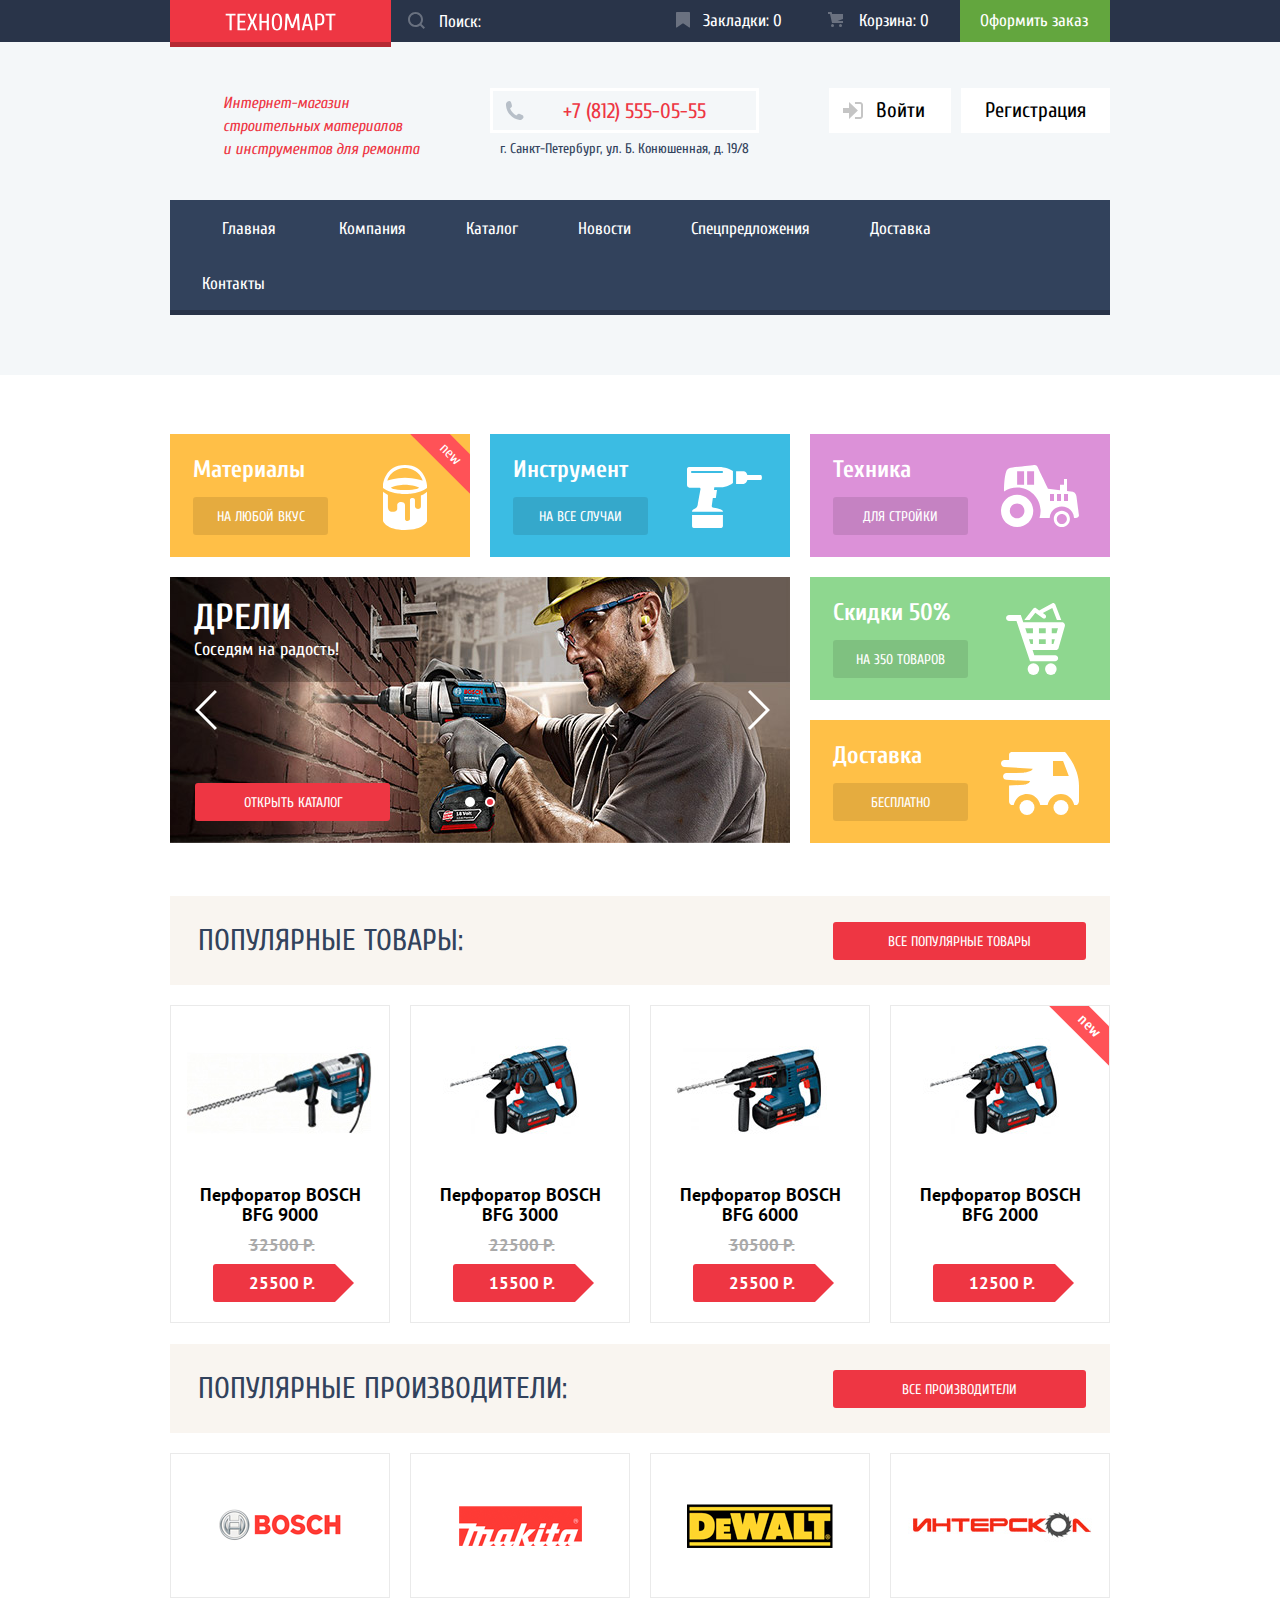
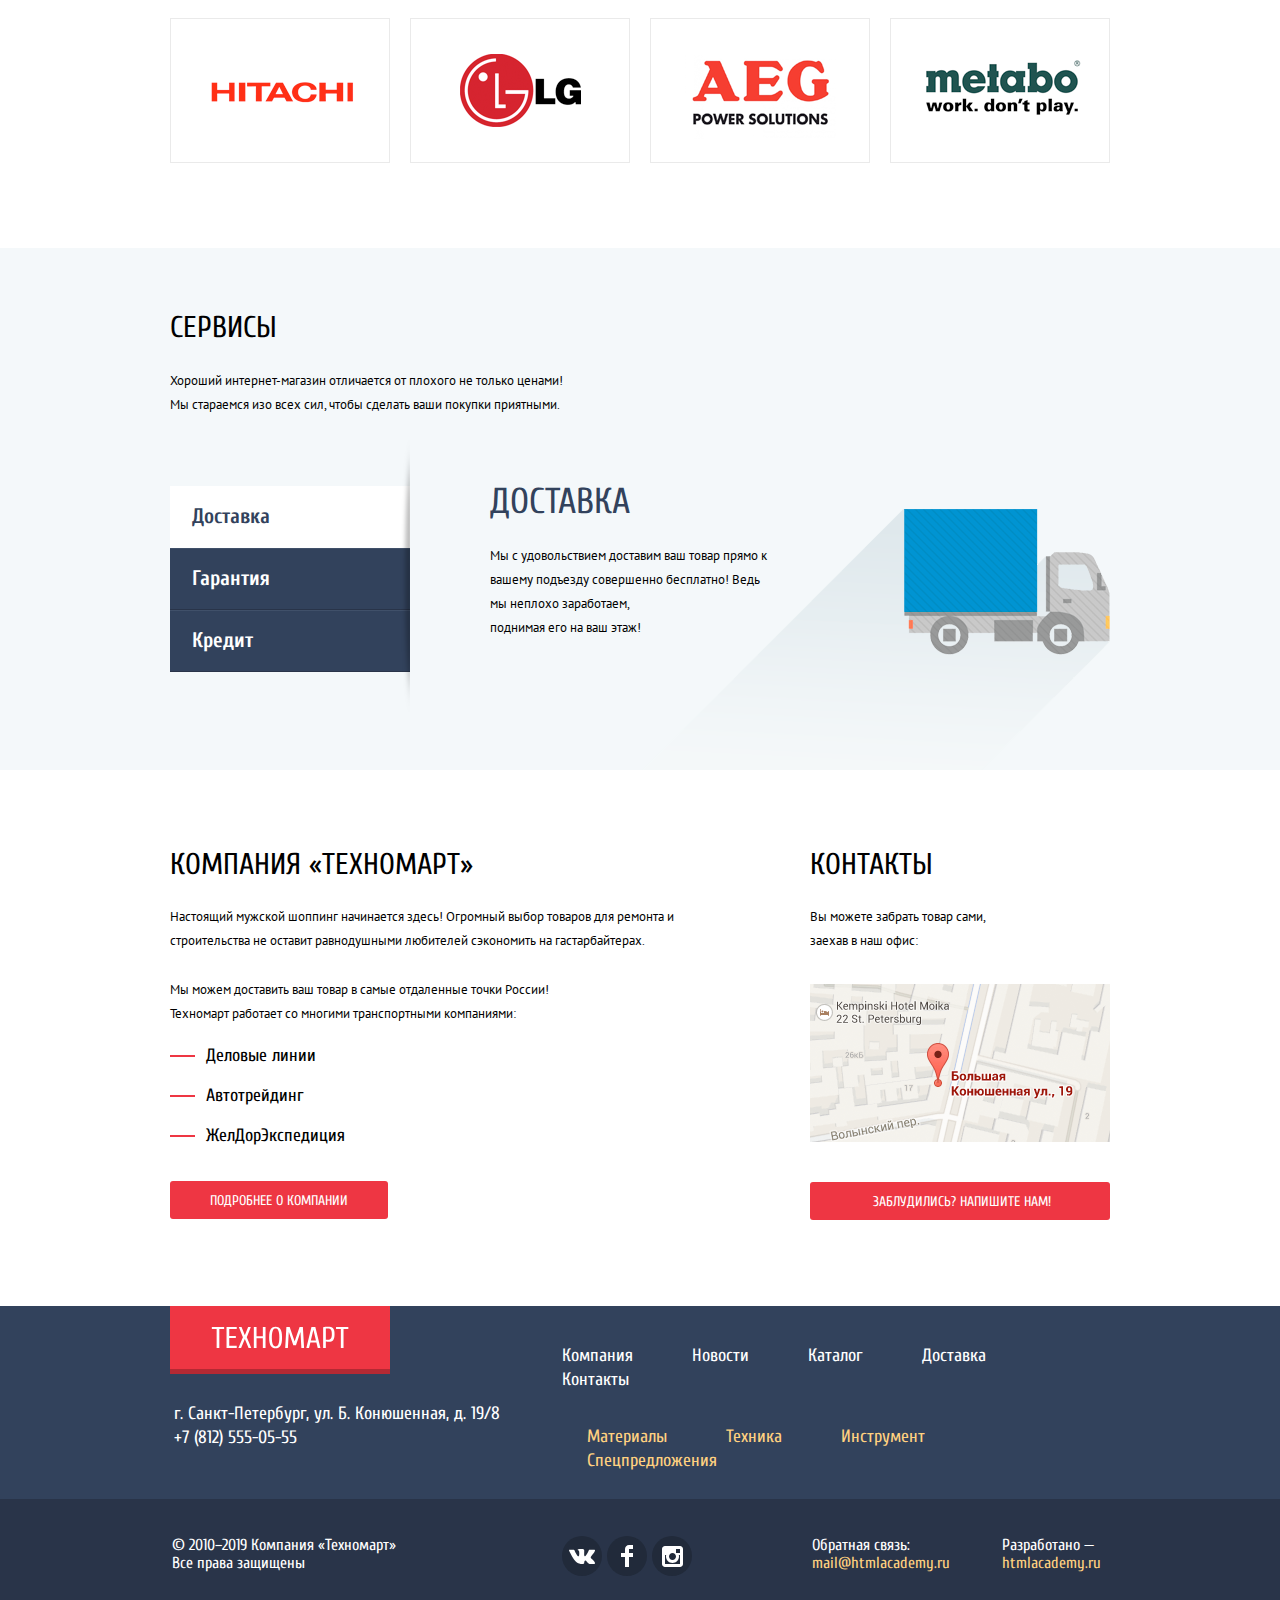
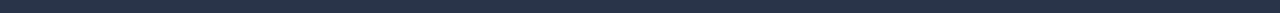
==== index.html @ 0ff80d4e "Исправлены положения попапов, добавлен файл js" ====
<!DOCTYPE html>
<html lang="ru">
  <head>
    <meta charset="utf-8">
    <title>Техномарт</title>
    <link href="https://fonts.googleapis.com/css?family=Cuprum:400,400i,700&amp;subset=cyrillic-ext" rel="stylesheet">
    <link href="https://fonts.googleapis.com/css?family=PT+Sans:400,700&amp;subset=cyrillic-ext" rel="stylesheet"> 
    <link href="css/normalize.css" rel="stylesheet">
    <link href="css/style.css" rel="stylesheet">
  </head>
  <body>
    <header class="main-header">
      <div class="header-top">
        <div class="container">
          <a class="header-logo">
            <img src="img/technomart-logo.svg" width="111" height="18" alt="Логотип магазина Техномарт">
          </a>
          <form>
            <input type="search" name="search" id="search-field" placeholder="Поиск:">
          </form>
          <a class="header-bookmarks" href="#">Закладки: 0</a>
          <a class="header-cart" href="#">Корзина: 0</a>
          <a class="header-order" href="#">Оформить заказ</a>
        </div>
      </div>

      <div class="container">
        <h1 class="visually-hidden">Интернет-магазин строительных материалов и инструментов для ремонта</h1>
        <div class="header-middle">
          <p class="header-slogan">Интернет-магазин строительных материалов<br>и инструментов для ремонта</p>
          <div class="header-contacts">
            <a class="header-phone" href="tel:+78125550555">+7 (812) 555-05-55</a>
            <p class="header-adress">г. Санкт-Петербург, ул. Б. Конюшенная, д. 19/8</p>
          </div>
          <div class="header-not-authorized">
              <a class="authorization-signin" href="#">
                <svg version="1.1" id="Layer_1" xmlns="http://www.w3.org/2000/svg" xmlns:xlink="http://www.w3.org/1999/xlink" x="0px" y="0px"
                   width="20px" height="17px" viewBox="0 0 20 17" enable-background="new 0 0 20 17" xml:space="preserve">
                <g>
                  <polygon fill="#c5c5c5" points="14.875,8.5 6,0 6,6 0,6 0,11 6,11 6,17   "/>
                </g>
                <path fill="#c5c5c5" d="M16.986,15.01h-5.027V17h5.027c2.178,0,3.004-1.81,3.029-3.026V3.028C19.99,1.811,19.164,0,16.986,0h-5.027
                  v1.99h5.027c0.839,0,0.992,0.681,1.01,1.057v10.904C17.979,14.327,17.825,15.01,16.986,15.01z"/>
                </svg>
                Войти
              </a>
              <a class="authorization-signup" href="#">Регистрация</a>
          </div>
        </div>
        
        <nav class="header-navigation">
          <ul class="navigation-list">
            <li class="navigation-item"><a href="#">Главная</a></li>
            <li class="navigation-item"><a href="#">Компания</a></li>
            <li class="navigation-item"><a href="#">Каталог</a></li>
            <li class="navigation-item"><a href="#">Новости</a></li>
            <li class="navigation-item"><a href="#">Спецпредложения</a></li>
            <li class="navigation-item"><a href="#">Доставка</a></li>
            <li class="navigation-item"><a href="#">Контакты</a></li>
          </ul>
        </nav>
      </div>
    </header>

    <main class="main-page">
      <section class="offers">
        <div class="container">
          <h2 class="visually-hidden">Предлагаемые товары и услуги</h2>
          <div class="offers-block">
            <div class="offers-column-left">
              <ul class="offers-group-horizontal">
                <li class="offers-item offers-item-materials new-flag">
                  <h3>Материалы</h3>
                  <a class="button button-offers" href="#">На любой вкус</a>
                </li>
                <li class="offers-item offers-item-tools">
                  <h3>Инструмент</h3>
                  <a class="button button-offers" href="#">На все случаи</a>
                </li>
              </ul>
              <div class="slider">
                <!-- Абсолютно спозиционированные элементы -->
                <button class="slider-left-arrow" type="button"><span class="visually-hidden">Первый слайд</span></button>
                <button class="slider-right-arrow" type="button"><span class="visually-hidden">Второй слайд</span></button>
                <button class="slider-left-btn" type="button"><span class="visually-hidden">Первый слайд</span></button>
                <button class="slider-right-btn slider-btn-active" type="button"><span class="visually-hidden">Второй слайд</span></button>
                <!--/Абсолютно спозиционированные элементы -->
                <div class="slide slide-drills slide-show">
                  <h3>Дрели</h3>
                  <p>Соседям на радость!</p>
                  <a class="button" href="#">Открыть каталог</a>
                </div>
                <div class="slide slide-perforators">
                  <h3>Перфораторы</h3>
                  <p>Настоящие мужские игрушки</p>
                  <a class="button" href="#">Открыть каталог</a>
                </div>
              </div>
            </div>
            <ul class="offers-group-vertical">
              <li class="offers-item offers-item-technics">
                <h3>Техника</h3>
                <a class="button button-offers" href="#">Для стройки</a>
              </li>
              <li class="offers-item offers-item-discount">
                <h3>Скидки 50%</h3>
                <a class="button button-offers" href="#">На 350 товаров</a>
              </li>
              <li class="offers-item offers-item-delivery">
                <h3>Доставка</h3>
                <a class="button button-offers" href="#">Бесплатно</a>
              </li>
            </ul>
          </div>
        </div>
      </section>
      <section class="popular-products">
        <div class="container">
          <header class="popular-header">
            <h2 class="section-title section-title-darkblue">Популярные товары:</h2>
            <a class="button" href="#">Все популярные товары</a>
          </header>
          <ul class="popular-products-list">
            <li class="catalog-item">
                <h3>Перфоратор BOSCH BFG 9000</h3>
                <img class="catalog-item-image" src="img/bosch-bfg9000.jpg" width="218" height="170" alt="Перфоратор BOSCH BFG 9000">
                <p class="catalog-old-price">32500 Р.</p>
                <p class="catalog-price">25500 Р.</p>
                <ul class="catalog-item-navigation">
                  <li><a class="button button-buy" href="#">Купить</a></li>
                  <li><a class="button button-bookmarking" href="#">В закладки</a></li>
                </ul>
            </li>
            <li class="catalog-item">
              <h3>Перфоратор BOSCH BFG 3000</h3>
              <img class="catalog-item-image" src="img/bosch-bfg3000.jpg" width="218" height="170" alt="Перфоратор BOSCH BFG 3000">
              <p class="catalog-old-price">22500 Р.</p>
              <p class="catalog-price">15500 Р.</p>
              <ul class="catalog-item-navigation">
                <li><a class="button button-buy" href="#">Купить</a></li>
                <li><a class="button button-bookmarking" href="#">В закладки</a></li>
              </ul>
            </li>
            <li class="catalog-item">
              <h3>Перфоратор BOSCH BFG 6000</h3>
              <img class="catalog-item-image" src="img/bosch-bfg6000.jpg" width="218" height="170" alt="Перфоратор BOSCH BFG 6000">
              <p class="catalog-old-price">30500 Р.</p>
              <p class="catalog-price">25500 Р.</p>
              <ul class="catalog-item-navigation">
                <li><a class="button button-buy" href="#">Купить</a></li>
                <li><a class="button button-bookmarking" href="#">В закладки</a></li>
              </ul>
            </li>
            <li class="catalog-item new-flag">
              <h3>Перфоратор BOSCH BFG 2000</h3>
              <img class="catalog-item-image" src="img/bosch-bfg2000.jpg" width="218" height="170" alt="Перфоратор BOSCH BFG 9000">
              <p class="catalog-old-price"></p>
              <p class="catalog-price">12500 Р.</p>
              <ul class="catalog-item-navigation">
                <li><a class="button button-buy" href="#">Купить</a></li>
                <li><a class="button button-bookmarking" href="#">В закладки</a></li>
              </ul>
            </li>
          </ul>
        </div>
      </section>
      <section class="popular-brands">
        <div class="container">
          <div class="popular-header">
            <h2 class="section-title section-title-darkblue">Популярные производители:</h2>
            <a class="button" href="#">Все производители</a>
          </div>
          <ul class="popular-brands-list">
            <li class="popular-brands-item popular-brands-bosch">
              <a href="#"><img src="img/bosch.png" width="126" height="37" alt="Bosch"></a>
            </li>
            <li class="popular-brands-item popular-brands-makita">
              <a href="#"><img src="img/Makita.png" width="123" height="40" alt="Makita"></a>
            </li>
            <li class="popular-brands-item popular-brands-dewalt">
              <a href="#"><img src="img/DeWALT.png" width="146" height="44" alt="DeWalt"></a>
            </li>
            <li class="popular-brands-item popular-brands-interskol">
              <a href="#"><img src="img/interskol.png" width="200" height="88" alt="Интерскол"></a>
            </li>
            <li class="popular-brands-item popular-brands-hitachi">
              <a href="#"><img src="img/Hitachi.png" width="169" height="31" alt="Hitachi"></a>
            </li>
            <li class="popular-brands-item popular-brands-lg">
              <a href="#"><img src="img/LG.png" width="121" height="73" alt="LG"></a>
            </li>
            <li class="popular-brands-item popular-brands-aeg">
              <a href="#"><img src="img/AEG.png" width="151" height="96" alt="AEG"></a>
            </li>
            <li class="popular-brands-item popular-brands-metabo">
              <a href="#"><img src="img/Metabo.png" width="204" height="69" alt="Metabo"></a>
            </li>
          </ul>
        </div>
      </section>
      <section class="services">
        <div class="container">
          <h2 class="section-title">Сервисы</h2>
          <p>Хороший интернет-магазин отличается от плохого не только ценами!
          Мы стараемся изо всех сил, чтобы сделать ваши покупки приятными.</p>
          <div class="services-block">
            <ul class="services-list">
              <li>
                <button class="services-item services-item-active" type="button">Доставка</button>
              </li>
              <li>
                <button class="services-item" type="button">Гарантия</button>
              </li>
              <li>
                <button class="services-item" type="button">Кредит</button>
              </li>
            </ul>
            <ul class="service-description-list">
              <li class="service-description service-description-delivery service-description-show">
                <h3>Доставка</h3>
                <p>Мы с удовольствием доставим ваш товар прямо 
                к вашему подъезду совершенно бесплатно!
                Ведь мы неплохо заработаем,<br> 
                поднимая его на ваш этаж!</p>
              </li>
              <li class="service-description service-description-warranty">
                <h3>Гарантия</h3>
                <p>Если купленный у нас товар поломается или заискрит,<br>
                а также в случае пожара, спровоцированного его возгаранием,  вы всегда можете быть уверены в нашей гарантии. Мы обменяем сгоревший товар на новый.<br>
                Дом уж восстановите как-нибудь сами.</p>
              </li>
              <li class="service-description service-description-credit">
                <h3>Кредит</h3>
                <p>Залезть в долговую яму стало проще! 
                Кредитные консультанты придут вам на помощь.</p>
                <a class="button" href="#">Отправить заявку</a>
              </li>
            </ul>
          </div>
        </div>
      </section>
      <div class="about-company-contacts">
        <div class="container">
          <section class="about-company">
            <h2 class="section-title">Компания «Техномарт»</h2>
            <p>Настоящий мужской шоппинг начинается здесь! Огромный выбор товаров для ремонта и строительства не оставит равнодушными любителей сэкономить на гастарбайтерах.</p>
            <p>Мы можем доставить ваш товар в самые отдаленные точки России!
            Техномарт работает со многими транспортными компаниями: </p>
            <ul class="partners">
              <li>Деловые линии</li>
              <li>Автотрейдинг</li>
              <li>ЖелДорЭкспедиция</li>
            </ul>
            <a class="button" href="#">Подробнее о компании</a>
          </section>
          <section class="contacts">
            <h2 class="section-title">Контакты</h2>
            <p>Вы можете забрать товар сами,
            заехав в наш офис:</p>
            <a class="map" href="#">
              <img src="img/map.png" width="300" height="158" alt="Переход на сервис карт">
            </a>
            <a class="button" href="#">Заблудились? Напишите нам!</a>
          </section>
        </div>
      </div>
    </main>

    <footer class="main-footer">
      <div class="container">
        <div class="footer-top">
          <div class="footer-top-left">
            <a class="header-logo"><img src="img/technomart-logo.svg" width="138" height="23" alt="Логотип магазина Техномарт"></a>
            <p footer-contacts>г. Санкт-Петербург, ул. Б. Конюшенная, д. 19/8 +7 (812) 555-05-55</p>
          </div>
          <div class="footer-top-right">
            <ul class="footer-navigation-info">
              <li><a href="#">Компания</a></li>
              <li><a href="#">Новости</a></li>
              <li><a href="#">Каталог</a></li>
              <li><a href="#">Доставка</a></li>
              <li><a href="#">Контакты</a></li>
            </ul>
            <ul class="footer-navigation-offers">
              <li><a href="#">Материалы</a></li>
              <li><a href="#">Техника</a></li>
              <li><a href="#">Инструмент</a></li>
              <li><a href="#">Спецпредложения</a></li>
            </ul>
          </div>
        </div>
      </div>
      <div class="footer-bottom">
        <div class="container">
          <p class="footer-copyright">© 2010–2019 Компания «Техномарт»
          Все права защищены</p>
          <ul class="footer-socials">
            <li><a class="button-social button-social-vk" href="#"><span class="visually-hidden">ВКонтакте</span></a></li>
            <li><a class="button-social button-social-fb" href="#"><span class="visually-hidden">Фэйсбук</span></a></li>
            <li><a class="button-social button-social-inst" href="#"><span class="visually-hidden">Инстаграм</span></a></li>
          </ul>
          <div class="footer-feedback">
            <p>Обратная связь:</p>
            <a class="footer-feedback-mail" href="#">mail@htmlacademy.ru</a>
          </div>
          <div class="footer-developer">
            <p>Разработано —</p>
            <a class="footer-developer-site" href="https://htmlacademy.ru/intensive/htmlcss">htmlacademy.ru</a>
          </div>
        </div>
      </div>
    </footer>

    <div class="popup-message">
      <form action="https://echo.htmlacademy.ru" method="post">
        <div class="popup-message-top">
          <div class="popup-name">
            <label for="popup-name">Ваше имя:</label>
            <input type="text" id="popup-name" name="user-name" placeholder="Имя Фамилия">
          </div>
          <div class="popup-email">
            <label for="popup-email">Ваш e-mail:</label>
            <input type="text" id="popup-email" name="email" placeholder="email@example.com">
          </div>
          <div class="popup-letter">
            <label for="popup-letter-field">Текст письма:</label>
            <textarea id="popup-letter-field" name="letter" placeholder="В свободной форме"></textarea>
          </div>
        </div>
        <div class="popup-message-bottom">
          <button class="button button-send" type="submite">Отправить</button>
        </div>
      </form>
      <button class="popup-close" type="button" aria-label="Закрыть окно отправки сообщения"></button>
    </div>

    <div class="popup-map">
      <iframe src="https://www.google.com/maps/embed?pb=!1m18!1m12!1m3!1d2376.7333652973907!2d30.317122696836705!3d59.939002207391205!2m3!1f0!2f0!3f0!3m2!1i1024!2i768!4f13.1!3m3!1m2!1s0x4696310fca145cc1%3A0x42b32648d8238007!2z0JHQvtC70YzRiNCw0Y8g0JrQvtC90Y7RiNC10L3QvdCw0Y8g0YPQuy4sIDE5LzgsINCh0LDQvdC60YIt0J_QtdGC0LXRgNCx0YPRgNCzLCAxOTExODY!5e0!3m2!1sru!2sru!4v1551025056926" width="940" height="447" frameborder="0" style="border:0" allowfullscreen></iframe>
      <button class="popup-close" type="button" aria-label="Закрыть окно отправки сообщения"></button>
    </div>

    <div class="popup popup-cart">
      <div class="popup-cart-top">
        <p>Товар добавлен в корзину!</p>
      </div>
      <div class="popup-cart-bottom">
        <a class="button" href="#">Оформить заказ</a>
        <button class="button button-shopping" type="button">Продолжить покупки</button>
      </div>
      <button class="popup-close" type="button" aria-label="Закрыть окно с сообщением"></button>
    </div>

    <script src="js/script.js"></script>
  </body>
</html>
---- css/style.css ----
body {
  padding: 0;
  margin: 0;

  font-family: "Cuprum", Arial, sans-serif;
  font-size: 14px;
  line-height: 18px;
  font-weight: 400;
  color: #ffffff;

  background-color: #ffffff;
}

a {
  text-decoration: none;
}

.new-flag {
  position: relative;
  overflow: hidden;
}

.new-flag::after {
  position: absolute;
  top: 6px;
  right: -22px;

  content: "new";
  width: 84px;
  padding: 6px 0 7px 0;

  font-family: "Cuprum", Arial, sans-serif;
  font-size: 15px;
  line-height: 15px;
  font-weight: 400px;
  color: #ffffff;
  text-align: center;

  background-color: #ff5257;

  transform: rotate(45deg);
}

.button {
  display: inline-block;
  padding: 11px 20px 9px 20px;

  text-align: center;
  text-transform: uppercase;
  color: #ffffff;

  background-color: #ee3643;
  border-radius: 3px;
}

.button:hover {
  background-color: #ca2c37;
}

.button:active {
  background-color: #ba2732;
}

.section-title {
  margin: 0;
  font-size: 30px;
  font-weight: 400;
  line-height: 30px;
  text-transform: uppercase;
  color: #000000;
}

.section-title-darkblue {
  color: #32425c;
}

.container {
  margin: 0 auto;
  padding: 0 10px;
  width: 940px;
}

.visually-hidden:not(:focus):not(:active),
input[type="checkbox"].visually-hidden,
input[type="radio"].visually-hidden {
  position: absolute;

  width: 1px;
  height: 1px;
  margin: -1px;
  border: 0;
  padding: 0;

  white-space: nowrap;

  clip-path: inset(100%);
  clip: rect(0 0 0 0);
  overflow: hidden;
}

/*
================================================
Стили хэдера
================================================
*/

.main-header {
  padding-bottom: 60px;

  background-color: #f4f7f9;
}

.header-top a,
.header-navigation a {
  color: #ffffff;
}

.header-top {
  font-size: 17px;
  line-height: 18px;
  color: #ffffff;

  background-color: #293449;
}

.header-top .container {
  display: flex;
  flex-wrap: wrap;
}

.header-top .header-bookmarks,
.header-top .header-cart,
.header-top .header-order {
  padding: 12px 0 12px 0;
}

.header-top .header-logo {
  padding: 13px 55px 7px;

  background-color: #ee3643;
  box-shadow: 0 5px 0 0 #b52933;
}

.header-top input {
  position: relative;
  width: 100%;
  height: 100%;
  padding: 0 5px 0 48px;

  background-color: #293449;
  background-image: url("../img/icon-search-transparent.svg");
  background-repeat: no-repeat;
  background-position: 17px 12px;
  border: none;
}

.header-top input::placeholder {
  color: #ffffff;
}

.header-top form {
  position: relative;
  flex-grow: 1;
  min-width: 220px;
}

.header-top .header-bookmarks,
.header-top .header-cart {
  position: relative;
  padding-left: 45px;
  padding-right: 28px;
}

.header-top .header-cart {
  position: relative;
  min-width: 75px;
  padding-left: 49px;
  padding-right: 26px;
}

.header-cart.header-cart-not-empty {
  background-color: #ee3643;
}

.header-top .header-bookmarks::before {
  content: "";
  top: 12px;
  left: 18px;

  position: absolute;
  width: 14px;
  height: 16px;

  background-image: url("../img/icon-bookmark.svg");
  background-repeat: no-repeat;

  opacity: 0.3;
}

.header-top .header-cart::before {
  content: "";
  top: 12px;
  left: 18px;

  position: absolute;
  width: 15px;
  height: 15px;

  background-image: url("../img/cart-icon.svg");
  background-repeat: no-repeat;

  opacity: 0.3;
}

.header-top .header-order {
  padding-left: 20px;
  padding-right: 22px;
  background-color: #63a63e;
}

.header-top input:hover,
.header-top a:hover {
  background-color: #212a3a;
}

.header-top input:hover {
  background-image: url("../img/icon-search.svg");
}

.header-top .header-logo:hover {
  background-color: #ca2c37;

  box-shadow: 0 5px 0 0 #9a212a;
}

.header-top .header-bookmarks:hover::before,
.header-top .header-cart:hover::before {
  opacity: 1;
}

.header-top .header-order:hover {
  background-color: #5fbb2d;
}

.header-top a:active {
  color: rgba(255, 255, 255, 0.6);

  background-color: #161d29;
}

.header-top .header-logo:active {
  background-color: #ba2732;

  box-shadow: 0 5px 0 0 #8e1e26;
}

.header-top .header-bookmarks:active::before,
.header-top .header-cart:active::before {
  opacity: 0.5;
}

.header-top .header-order:active {
  color: rgba(255, 255, 255, 0.5);

  background-color: #518534;
}

.header-top input:focus {
  color: #000000;

  background-color: #ffffff;
  background-image: url("../img/icon-search-red.svg");
}

.header-middle {
  display: flex;
  min-height: 92px;
  padding-top: 46px;
  padding-bottom: 20px;
}

.header-slogan {
  width: 197px;
  margin: 0;
  margin-left: 53px;
  margin-top: 4px;

  font-size: 16px;
  line-height: 23px;
  font-style: italic;
  color: #ee3643;
}

.header-contacts {
  margin-left: 70px;
}

.header-phone {
  position: relative;
  display: block;
  margin-bottom: 4px;
  padding: 10px 50px 8px 70px;

  font-size: 21px;
  line-height: 21px;
  color: #ee3643;

  border: 3px solid #ffffff;
}

.header-phone::before {
  content: "";

  position: absolute;
  top: 10px;
  left: 12px;

  width: 19px;
  height: 19px;

  background-image: url('../img/icon-phone.svg');
  background-repeat: no-repeat;
}

.header-adress {
  margin: 0;

  font-size: 14px;
  line-height: 24px;
  text-align: center;
  color: #32425c;
}

.header-not-authorized,
.header-authorized {
  margin-left: auto;
}

.header-not-authorized,
.header-authorized-user {
  display: flex;
  align-items: flex-start;

  font-size: 21px;
  line-height: 21px;;
}

.header-not-authorized a,
.header-authorized-user a {
  color: #000000;

  background-color: #ffffff;
}

.authorization-signin {
  position: relative;

  padding: 12px 26px 12px 47px;
  margin-right: 10px;
}

.header-authorized-user {
  background-color: #ffffff;
}

.header-username {
  position: relative;
  
  min-width: 200px;
  max-width: 230px;
  padding: 12px 11px 12px 46px;

  word-wrap: break-word;
  background-color: #ffffff;
}

.header-username svg {
  position: absolute;
  top: 13px;
  left: 13px;

  width: 20px;
  height: 18px;
}

.header-logout {
  width: 20px;
  height: 17px;
  padding: 14px 11px;

  background-color: #ffffff;
}

.authorization-signin svg {
  position: absolute;
  top: 14px;
  left: 14px;

  width: 20px;
  height: 17px;
}

.authorization-signup {
  padding: 12px 24px;
}

.header-not-authorized a:hover {
  color: #ee3643;
}

.authorization-signin:hover polygon,
.authorization-signin:hover path,
.header-logout:hover polygon,
.header-logout:hover path,
.header-username:hover path {
  fill: #32425c;
}

.header-not-authorized a:active,
.header-authorized-user a:active {
  color: rgba(0, 0, 0, 0.3);
}

.authorization-signin:active polygon,
.authorization-signin:active path,
.header-logout:active polygon,
.header-logout:active path,
.header-username:active path {
  fill: #c5c5c5;
}

.header-user-navigation {
  display: flex;
  margin: 0;
  padding: 7px 17px;
  color: black;
}

.header-user-navigation li:first-child {
  margin-right: 32px;

  color: transparent;
}

.header-user-navigation a {
  font-size: 16px;
  line-height: 18px;
  color: #32425c;
  text-decoration: underline;
}

.header-user-navigation a:hover {
  color: #ee3643;
}

.header-user-navigation a:active {
  color: rgba(50, 66, 92, 0.3);
}

.navigation-list {
  display: flex;
  flex-wrap: wrap;
  margin: 0;
  padding: 0;

  border-bottom: 5px solid #293449;

  list-style: none;
}

.navigation-list a {
  display: block;
  padding: 20px 30px 18px;
}

.navigation-item:first-child a {
  padding-left: 52px;
  padding-right: 33px;
}

.navigation-item:last-child a {
  padding-left: 32px;
  padding-right: 55px;
}

.header-navigation {
  font-size: 17px;
  line-height: 17px;

  background-color: #32425c;
}

.header-navigation a:hover {
  background-color: #293449;
}

.header-navigation a:active {
  color: rgba(255, 255, 255, 0.5);

  background-color: #1d2739;
}

/*
================================================
Стили main index.html
================================================
*/

.main-page {
  padding-top: 59px;
}

.offers {
  color: #ffffff;
}

.offers-block {
  display: flex;
  margin-bottom: 53px;

  justify-content: space-between;
}

.offers-group-horizontal {
  display: flex;
  margin: 0;
  margin-bottom: 20px;
  padding: 0;

  list-style: none;
}

.offers-group-horizontal .offers-item:nth-child(2) {
  margin-left: 20px;
}

.offers-group-vertical {
  margin: 0;
  padding: 0;

  list-style: none;
}

.offers-group-vertical .offers-item:not(:last-child) {
  margin-bottom: 20px;
}

.offers-item {
  box-sizing: border-box;
  width: 300px;
  padding: 21px 120px 22px 23px;
}

.offers-item h3 {
  margin: 0;
  margin-bottom: 12px;
  padding: 0;

  font-size: 24px;
  line-height: 30px;
  font-weight: 700;
}

.button-offers {
  box-sizing: border-box;
  min-width: 135px;

  background-color: rgba(0, 0, 0, 0.1);
}

.button-offers:hover {
  background-color: rgba(0, 0, 0, 0.2);
}

.button-offers:active {
  background-color: rgba(0, 0, 0, 0.3);
}

.offers-item-materials {
  background-color: #ffbf47;
  background-image: url('../img/materials.svg');
  background-repeat: no-repeat;
  background-position: 213px 31px;
}

.offers-item-tools {
  background-color: #3bbce3;
  background-image: url('../img/tools.svg');
  background-repeat: no-repeat;
  background-position: 197px 33px;
}

.offers-item-technics {
  background-color: #dc91d8;
  background-image: url('../img/technics.svg');
  background-repeat: no-repeat;
  background-position: 191px 31px;
}

.offers-item-discount {
  background-color: #8ed78f;
  background-image: url('../img/discount.svg');
  background-repeat: no-repeat;
  background-position: 196px 26px;
}

.offers-item-delivery {
  background-color: #ffc047;
  background-image: url('../img/delivery.svg');
  background-repeat: no-repeat;
  background-position: 191px 32px;
}

.slider {
  position: relative;
}

.slider-left-arrow,
.slider-right-arrow {
  position: absolute;
  top: 50%;
  margin-top: -20px;

  width: 22px;
  height: 40px;

  background-repeat: no-repeat;
  background-color: transparent;
  border: none;
}

.slider-left-arrow {
  left: 25px;

  background-image: url('../img/icon-left.svg');
}

.slider-right-arrow {
  right: 20px;

  background-image: url('../img/icon-right.svg');
}

.slider-left-btn,
.slider-right-btn {
  position: absolute;
  padding: 0;
  bottom: 36px;

  width: 10px;
  height: 10px;

  background-color: #ffffff;
  border: 2px solid #ffffff;
  border-radius: 5px;
}

.slider-left-btn {
  left: 295px;
}

.slider-right-btn {
  right: 295px;
}

.slider-btn-active {
  background-color: #ee3643;
}

.slider button {
  cursor: pointer;
}

.slider button:focus {
  outline: none;
}

.slide {
  box-sizing: border-box;
  display: none;
  padding-top: 23px;
  padding-left: 24px;
  width: 620px;
  height: 266px;
}

.slide h3 {
  margin: 0;
  margin-bottom: 2px;

  font-size: 36px;
  line-height: 36px;
  font-weight: 700;
  text-transform: uppercase;
}

.slide p {
  margin: 0;
  font-size: 18px;
  line-height: 24px;
}

.slide .button {
  position: absolute;
  bottom: 22px;
  left: 25px;

  padding-right: 47px;
  padding-left: 49px;
}

.slide-drills {
  background-image: url("../img/slide-drills.jpg");
  background-repeat: no-repeat;
}

.slide-perforators {
  background-image: url("../img/slide-perforators.jpg");
  background-repeat: no-repeat;
}

.slide-show {
  display: block;
}

.popular-header {
  display: flex;
  padding: 26px 24px 25px 28px;
  margin-bottom: 20px;

  align-items: center;
  justify-content: space-between;

  background-color: #f9f5f0;
}

.popular-header .button {
  box-sizing: border-box;
  min-width: 253px;
}

.popular-products-list {
  display: flex;
  flex-wrap: wrap;
  margin: 0;
  padding: 0;

  list-style: none;
}

.popular-products-list .catalog-item:not(:nth-child(4n)) {
  margin-right: 20px;
}

.catalog-item-navigation {
  list-style: none;
}

.catalog-item {
  position: relative;

  display: flex;
  flex-direction: column;
  width: 218px;
  margin-bottom: 21px;

  font-family: "PT Sans", Arial, sans-serif;
  font-size: 17px;
  line-height: 20px;
  font-weight: 700;
  text-align: center;

  border: 1px solid #eaeaea;
}

.catalog-item img {
  order: -1;

  width: 218px;
  height: 170px;
}

.catalog-item h3 {
  min-height: 45px;
  margin: 9px 0 5px;
  padding: 0 15px;

  font-size: 18px;
  color: #000000;
}

.catalog-item:hover {
  box-shadow: 0 10px 25px rgba(41, 52, 73, 0.5);
}

.catalog-old-price {
  margin: auto 0 4px;
  min-height: 25px;
  padding-left: 3px;

  text-decoration: line-through;
  color: #a9a9a9;
}

.catalog-price {
  position: relative;

  margin: 0 auto 20px;
  padding: 10px 0;
  padding-left: 3px;
  width: 131px;

  line-height: 18px;
  color: #ffffff;

  background-color: #ee3643;
  border-radius: 3px;
}

.catalog-price::after {
  content: "";
  position: absolute;
  top: 0;
  right: -26px;

  width: 0;
  height: 0;

  border: 19px solid #ffffff;
  border-left-color: #ee3643;
}

.catalog-item-navigation {
  position: absolute;
  top: 0;
  left: 0;

  display: none;
  padding: 0;
  padding-top: 43px;
  padding-bottom: 45px;
  margin: 0;
  width: 218px;

  background-color: #ffffff;

  list-style: none;
}

.catalog-item:hover .catalog-item-navigation {
  display: block;
}

.button-buy,
.button-bookmarking {
  box-sizing: border-box;
  padding: 8px 10px 6px;
  min-width: 135px;

  font-family: "Cuprum", Arial, sans-serif;
  font-size: 14px;
  line-height: 18px;
  font-weight: 400;

  border: 3px solid #63a63e;
}

.button-buy {
  position: relative;

  margin-bottom: 8px;

  color: #ffffff;

  background-color: #63a63e;
  border-bottom-color: #367315;
}

.button-buy::before {
  content: "";

  position: absolute;
  top: 8px;
  left: 12px;

  width: 15px;
  height: 15px;

  background-image: url('../img/cart-icon.svg');
  opacity: 0.3;
}

.button-buy:hover {
  background-color: #5fbb2d;
  border-color: #5fbb2d;
  border-bottom-color: #367315;
}

.button-buy:hover::before,
.button-buy:active::before {
  opacity: 1;
}

.button-buy:active {
  background-color: #518534;
  border-color: #518534;
}

.button-bookmarking {
  color: #32425c;

  background-color: #ffffff;
}

.button-bookmarking:hover {
  background-color: #ffffff;
  border: 3px solid #32425c;
}

.button-bookmarking:active {
  color: rgba(0, 0, 0, 0.3);

  background-color: #ffffff;
  border: 3px solid rgba(50, 66, 92, 0.3);
}

.popular-brands-list {
  display: flex;
  flex-wrap: wrap;
  margin: 0;
  padding: 0;
  margin-bottom: 65px;

  list-style: none;
}

.popular-brands-item:not(:nth-child(4n)) {
  margin-right: 20px;
}

.popular-brands-item {
  margin-bottom: 20px;
}

.popular-brands-list a {
  display: flex;
  width: 218px;
  height: 143px;

  background-color: #ffffff;
  border: 1px solid #eaeaea;
}

.popular-brands-list img {
  margin: auto;
}

.popular-brands-interskol img {
  margin-top: 21px;
}

.popular-brands-hitachi img {
  margin-top: 58px;
  margin-left: 28px;
}

.popular-brands-metabo img {
  margin-top: 34px;
  margin-left: 10px;
}

.popular-brands-list a:hover {
  box-shadow: 0 10px 25px rgba(41, 52, 73, 0.5);
}

.popular-brands-list a:active {
  box-shadow: 0 4px 10px rgba(41, 52, 73, 0.5);
}

.services {
  margin-bottom: 80px;
  padding: 65px 0 0 0;

  color: #000000;

  background-color: #f4f8fa;
}

.services-block {
  display: flex;
}

.services p {
  width: 410px;
  margin: 0;
  margin-bottom: 69px;
  margin-top: 26px;

  font-family: "PT Sans", Arial, sans-serif;
  font-size: 13px;
  font-weight: 400;
  line-height: 24px;
}

.services h3 {
  margin: 0;
  margin-top: -2px;

  font-size: 36px;
  font-weight: 400;
  line-height: 36px;
  text-transform: uppercase;
  color: #32425c;
}

.services-list {
  position: relative;

  width: 240px;
  margin: 0;
  margin-right: 80px;
  padding: 0;

  list-style: none;
}

.services-list::before {
  content: "";

  position: absolute;
  right: 0;
  top: -46px;

  width: 10px;
  height: 279px;

  background: url('../img/shadow.png') no-repeat;
}

.services-item {
  width: 100%;
  padding: 14px 22px 16px 22px;

  font: inherit;

  font-size: 21px;
  line-height: 30px;
  font-weight: 700;
  color: #ffffff;
  text-align: left;

  background-color: #32425c;
  border: none;
  border-top: 1px solid #405069;
  border-bottom: 1px solid #293449;
}

.services-item:hover {
  background-color: #293449;

  cursor: pointer;
}

.services-item-active,
.services-item-active:hover {
  color: #32425c;

  background-color: #ffffff;
  border-top-color: #ffffff;
  border-bottom-color: #ffffff;
}

.service-description-list {
  margin: 0;
  padding: 0;

  list-style: none;
}

.service-description {
  width: 620px;
  height: 286px;
  display: none;
}

.service-description-show {
  display: block;
}

.service-description p {
  width: 278px;
  margin-bottom: 0;
  margin-top: 24px;
}

.service-description-warranty p {
  width: 378px;
}

.service-description-credit p {
  width: 280px;
  margin-bottom: 27px;
}

.service-description-credit .button {
  padding-left: 44px;
  padding-right: 44px;
}

.service-description-delivery {
  background: url('../img/delivery.png') no-repeat right bottom;
}

.service-description-warranty {
  background: url('../img/warranty.png') no-repeat right bottom;
}

.service-description-credit {
  background: url('../img/credit.png') no-repeat right bottom;
}

.about-company-contacts .container {
  display: flex;
  margin-bottom: 86px;

  justify-content: space-between;
}

.about-company {
  width: 530px;

  color: #000000;
}

.about-company p {
  margin: 25px 0;

  font-family: "PT Sans", Arial, sans-serif;
  font-size: 13px;
  font-weight: 400;
  line-height: 24px;
}

.about-company p:last-of-type {
  width: 400px;
  margin-bottom: 20px;
}

.partners {
  margin: 0;
  padding: 0;

  font-size: 18px;
  line-height: 20px;

  list-style: none;
}

.partners li {
  margin-bottom: 20px;
}

.partners li::before {
  content: "";
  display: inline-block;

  margin-right: 11px;
  margin-bottom: 4px;
  width: 25px;
  height: 2px;

  background-color: #ee3643;
}

.partners li:last-child {
  margin-bottom: 35px;
}

.about-company .button {
  padding-left: 40px;
  padding-right: 40px;
}

.contacts {
  color: #000000;
}

.map {
  display: block;
  width: 300px;
  height: 158px;
  margin-bottom: 40px;
}

.contacts .button {
  box-sizing: border-box;
  width: 300px;
  padding-left: 63px;
  padding-right: 59px;
}

.contacts p {
  margin: 25px 0;
  margin-bottom: 31px;
  width: 190px;

  font-family: "PT Sans", Arial, sans-serif;
  font-size: 13px;
  font-weight: 400;
  line-height: 24px;
}

/*
================================================
Стили main catalog.html
================================================
*/

.breadcrumbs {
  display: flex;
  align-items: baseline;
  margin: 0;
  padding: 21px 0 20px;

  font-family: "PT Sans", Arial, sans-serif;
  font-size: 13px;
  font-weight: 400;
  line-height: 18px;
  color: #000000;
  text-transform: uppercase;

  list-style: none;
}

.breadcrumbs-home a {
  position: relative;
  display: block;
  width: 14px;
  height: 12px;
}

.breadcrumbs-home a::before {
  content: "";

  position: absolute;
  top: 1px;
  left: -2px;

  width: 14px;
  height: 12px;

  background-image: url('../img/icon-home.svg');
}

.breadcrumbs a {
  color: #000000;
}

.breadcrumbs li {
  margin-right: 39px;
}

.breadcrumbs li:nth-child(2) {
  margin-right: 41px;
}

.breadcrumbs li:nth-child(3) {
  margin-right: 43px;
}

.breadcrumbs li {
  position: relative;
}

.breadcrumbs li:not(:first-child)::before {
  content: "";

  position: absolute;
  top: 4px;
  left: -27px;

  width: 8px;
  height: 8px;

  border-right: 1px solid #c5c9d1;
  border-bottom: 1px solid #c5c9d1;

  transform: rotate(-45deg);
}

.catalog-title {
  margin: 0;
  margin-bottom: 20px;
  padding: 30px 28px 29px;

  font-size: 30px;
  font-weight: 400;
  line-height: 30px;
  text-transform: uppercase;
  color: #32425c;

  background-color: #f2f6f8;
}

.catalog-items-block {
  display: flex;
  justify-content: space-between;
}

.filters {
  width: 220px;

  font-family: "PT Sans", Arial, sans-serif;
  font-size: 15px;
  font-weight: 400;
  line-height: 20px;
  color: #000000;
  text-transform: uppercase;
}

.filters h2 {
  margin: 0;
  padding: 10px 19px;

  font-size: 13px;
  font-weight: 400;
  line-height: 18px;

  background-color: #f7f3ec;
  border-radius: 3px;
}

.filters fieldset {
  margin: 0;
  padding: 0;

  border: none;
}

.filters legend {
  padding: 11px 0 14px;

  font-size: 17px;
  font-weight: 700;
  line-height: 30px;
}

.filters ul {
  list-style: none;
}

.filters .filters-price {
  padding-bottom: 25px;

  border-bottom: 1px solid #e5e5e5;
}

.range-block {
  display: flex;
  width: 180px;
  height: 2px;
  margin-bottom: 9px;

  background-color: #d7dcde;
  border: 20px solid #f7f3ec;
  border-top-width: 39px;
  border-bottom-width: 39px;
  border-bottom-left-radius: 5px;
  border-bottom-right-radius: 5px;
}

.range-sliders {
  display: flex;
  margin: 0;
  padding: 0;
  margin-right: auto;

  background-color: #00ca74;
}

.range-slider {
  position: relative;

  width: 2px;
  height: 2px;

  background-color: #000000;
}

.range-slider::before {
  content: "";

  position: absolute;
  top: -9px;
  left: 0;

  width: 4px;
  height: 4px;

  background-color: #ababab;
  border-radius: 50%;
  border: 8px solid #ffffff;
  box-shadow: 0 2px 0 0 #e0ddd8;
}

.range-slider-right {
  margin-left: 138px;
}

.filters .filters-brands {
  padding-bottom: 22px;

  border-bottom: 1px solid #e5e5e5;
}

.filters-price p {
  display: flex;
  align-items: center;
  justify-content: space-between;
  margin: 0;

  font-size: 16px;
  line-height: 18px;
}

.filters-price span {
  min-width: 65px;
  padding: 9px 15px 11px;

  font-size: 17px;
  text-align: center;

  background-color: #f7f3ec;
  border-radius: 5px;
}

.filters-brands legend,
.filters-power legend {
  padding-top: 16px;
}

.filters-brands ul,
.filters-power ul {
  margin: 0;
  padding: 0;

  line-height: 20px;
}

.filters-brands li:not(:last-child),
.filters-power li:not(:last-child) {
  margin-bottom: 20px;
}

.filters-brands li,
.filters-power li {
  position: relative;

  padding-left: 35px;
}

.filters-brands-items p,
.filters-power-items p {
  margin: 0;
}

.checkbox-indicator {
  content: "";

  position: absolute;
  top: -2px;
  left: 0;
  
  width: 19px;
  height: 19px;

  background-color: #ffffff;
  border: 2px solid #c5c5c5;
  border-radius: 3px;
}

.filters .filters-power {
  margin-bottom: 79px;
}

.filters-brands-items input[type="checkbox"]:focus + .checkbox-indicator {
  border-color: #663d15;
  outline: thin dotted;
  outline: 1px solid -webkit-focus-ring-color;
}

.filters-brands-items input[type="checkbox"]:checked + .checkbox-indicator::before,
.filters-brands-items input[type="checkbox"]:checked + .checkbox-indicator::after {
  content: "";

  position: absolute;

  background-color: #c5c5c5;
}

.filters-brands-items input[type="checkbox"]:checked + .checkbox-indicator::after {
  top: 9px;
  left: 2px;

  width: 11px;
  height: 4px;
  transform: rotate(45deg);
}

.filters-brands-items input[type="checkbox"]:checked + .checkbox-indicator::before {
  top: 3px;
  left: 6px;

  width: 18px;
  height: 4px;
  transform: rotate(-45deg);
  border: 2px solid #ffffff;
}

.filters-brands-items input[type="checkbox"]:disabled ~ p {
  opacity: 0.4;
}

.filters-brands-items input[type="checkbox"]:disabled + .checkbox-indicator {
  opacity: 0.3;
}

.filters label:hover {
  cursor: pointer;
}

.radio-indicator {
  content: "";

  position: absolute;
  top: -2px;
  left: 0;
  
  width: 17px;
  height: 17px;

  background-color: #ffffff;
  border: 4px solid #c5c5c5;
  border-radius: 50%;
}

.filters-power-items input[type="radio"]:focus + .radio-indicator {
  border-color: #663d15;
  outline: thin dotted;
  outline: 5px auto -webkit-focus-ring-color;
}

.filters-power-items input[type="radio"]:checked + .radio-indicator::before {
  content: "";

  position: absolute;
  top: 4px;
  left: 4px;

  width: 9px;
  height: 9px;

  background-color: #c5c5c5;
  border-radius: 50%;
}

.show-button {
  padding: 10px 39px 8px;

  font: inherit;

  font-size: 13px;
  line-height: 18px;
  text-transform: uppercase;

  background-color: #ffffff;
  border: 1px solid #e5e5e5;
  border-radius: 3px;
}

.show-button:hover {
  cursor: pointer;
}

.catalog {
  width: 700px;
}

.sorting {
  display: flex;
  padding: 10px 15px 10px 19px;
  margin-bottom: 20px;

  background-color: #f7f3ec;
  border-radius: 3px;
}

.sorting h3 {
  margin: 0;
  margin-right: 140px;

  font-family: "PT Sans", Arial, sans-serif;
  font-size: 13px;
  font-weight: 400;
  line-height: 18px;
  color: #000000;
  text-transform: uppercase;
}

.sorting-list {
  display: flex;
  margin: 0;
  padding: 0;

  list-style: none;
}

.sorting-item {
  font-family: "PT Sans", Arial, sans-serif;
  font-size: 13px;
  font-weight: 400;
  line-height: 18px;
  color: rgba(0, 0, 0, 0.3);
  text-transform: uppercase;

  border-bottom: 1px dotted #ee3643;
}

.sorting-item:hover {
  color: #000000;

  border-bottom: 1px solid #ee3643;
}

.sorting-item-active,
.sorting-item-active:hover {
  color: #ee3643;

  border: none;
}

.sorting-increase {
  display: inline-block;
  width: 0;
  height: 0;
  margin-bottom: -1px;

  border: 6px solid transparent;
  border-bottom: 10px solid #c5c5c5;
  border-top-width: 0;
}

.sorting-decrease {
  display: inline-block;
  width: 0;
  height: 0;
  margin-bottom: -1px;

  border: 6px solid transparent;
  border-top: 10px solid #c5c5c5;
  border-bottom-width: 0;
}

.sorting-increase:hover,
.sorting-increase.sorting-direction-active:hover {
  border-bottom-color: #000000;
}

.sorting-decrease:hover,
.sorting-decrease.sorting-direction-active:hover {
  border-top-color: #000000;
}

.sorting-increase.sorting-direction-active {
  border-bottom-color: #ee3643;
}

.sorting-decrease.sorting-direction-active {
  border-top-color: #ee3643;
}

.sorting-list li:first-of-type {
  margin-right: 70px;
}

.sorting-list li:nth-of-type(2) {
  margin-right: 66px;
}

.sorting-list li:nth-of-type(3) {
  margin-right: 46px;
}

.sorting-list li:nth-of-type(4) {
  margin-right: 20px;
}

.catalog-list {
  display: flex;
  flex-wrap: wrap;
  padding: 0;
  margin: 0;
  margin-bottom: 32px;

  list-style: none;
}

.catalog-list .catalog-item {
  margin-bottom: 20px;
}

.catalog-list .catalog-item:not(:nth-child(3n)) {
  margin-right: 20px;
}

.pagination-list {
  display: flex;
  margin: 0;
  padding: 0;
  margin-bottom: 60px;

  list-style: none;
}

.pagination-item {
  margin-right: 10px;
}

.pagination-item a {
  display: block;
  padding: 9px 14px 9px 15px;

  font-family: "PT Sans", Arial, sans-serif;
  font-size: 13px;
  font-weight: 400;
  line-height: 18px;
  color: #000000;
  text-transform: uppercase;

  background-color: #ffffff;
  border: 1px solid #e5e5e5;
  border-radius: 3px;
}

.pagination-item:last-child a {
  padding-left: 31px;
  padding-right: 31px;
}

.pagination-item a:hover {
  border: 1px solid #bdc6ca;
}

.pagination-item a:active {
  border: 1px solid #ee3643;
}

.pagination-item-current a,
.pagination-item-current a:hover,
.pagination-item-current a:active {
  color: #ffffff;

  background-color: #ee3643;
  border-color: #ee3643;
}

.perforator-info {
  padding: 65px 0 68px;
  color: #000000;

  background-color: #f2f6f8;
}

.perforator-info .section-title {
  margin-bottom: 26px;
}

.perforator-info p {
  margin: 0;

  font-family: "PT Sans", Arial, sans-serif;
  font-size: 13px;
  font-weight: 400;
  line-height: 24px;
}

/*
================================================
Стили модального окна на index.html
================================================
*/

@keyframes shake {
  0%,
  100% {
    transform: translateX(0);
  }

  10%,
  30%,
  50%,
  70%,
  90% {
    transform: translateX(-10px);
  }

  20%,
  40%,
  60%,
  80% {
    transform: translateX(10px);
  }
}

.popup-message {
  position: fixed;
  top: 50%;
  left: 50%;

  display: none;
  width: 620px;
  height: 423px;
  margin-left: -310px;
  margin-top: -215px;
  color: #000000;

  background-color: #ffffff;
  border-top: 7px solid #ff5357;
  box-shadow: 0 20px 40px rgba(0, 0, 0, 0.75);
}

.popup-message label {
  display: block;
  margin-bottom: 9px;

  font-size: 18px;
  line-height: 18px;
}

.popup-message-top {
  display: flex;
  flex-wrap: wrap;
  padding: 47px 80px 33px;

  background-color: #ffffff;
}

.popup-name input,
.popup-email input,
.popup-letter textarea {
  border: 2px solid #dee3e4;
  border-radius: 3px;
}

.popup-name input::placeholder,
.popup-email input::placeholder,
.popup-letter textarea::placeholder {
  color: #a9a9a9;
}

.popup-name input,
.popup-email input {
  padding: 9px 14px;
  margin-bottom: 21px;
  box-sizing: border-box;
  width: 220px;

}

.popup-letter textarea {
  padding: 9px 14px;
  box-sizing: border-box;
  width: 460px;
  height: 114px;

  resize: none;
}

.popup-name {
  margin-right: 20px;
}

.popup-message-bottom {
  padding: 37px 80px;

  background-color: #f4f4f4;
}

.button-send {
  width: 100%;
  border: none;
}

.button-send:hover {
  cursor: pointer;
}

.popup-close {
  position: absolute;
  top: 9px;
  right: 10px;

  width: 21px;
  height: 21px;

  background: transparent;
  border: none;
}

.popup-close:hover {
  cursor: pointer;
}

.popup-close::before,
.popup-close::after {
  content: "";

  position: absolute;
  left: -2px;
  top: 9px;

  width: 27px;
  height: 4px;

  background-color: #ee3643;
  border-radius: 2px;
}

.popup-close::before {
  transform: rotate(-45deg);
}

.popup-close::after {
  transform: rotate(45deg);
}

/*
================================================
Стили модального окна Купить
================================================
*/

.popup-cart {
  position: fixed;
  top: 50%;
  left: 50%;

  display: none;
  width: 620px;
  height: 275px;
  margin-left: -310px;
  margin-top: -141px;

  color: #000000;

  background-color: #ffffff;
  border-top: 7px solid #ff5357;
  box-shadow: 0px 20px 40px 0px rgba(41,51,73,0.75);
}

.popup-cart-top {
  position: relative;

  padding: 65px 30px 68px 180px;
  font-size: 30px;
  line-height: 30px;
  color: #000000;

  background-color: #ffffff;
}

.popup-cart-top::before {
  content: "";

  position: absolute;
  top: 48px;
  left: 81px;

  width: 66px;
  height: 66px;

  background-color: #63a63e;
  border-radius: 50%;
}

.popup-cart-top::after {
  content: "";

  position: absolute;
  top: 68px;
  left: 98px;

  width: 28px;
  height: 14px;

  background-color: transparent;
  border-left: 7px solid #ffffff;
  border-bottom: 7px solid #ffffff;

  transform: rotate(-45deg);
}

.popup-cart-top p {
  margin: 0;
}

.popup-cart-bottom {
  display: flex;
  justify-content: space-between;

  padding: 37px 80px;
  background-color: #f1f1f1;
}

.popup-cart-bottom .button,
.button-shopping {
  box-sizing: border-box;
  width: 220px;
}

.button-shopping {
  color: #000000;

  background-color: #ffffff;
  border: none;
}

.button-shopping:hover {
  background-color: #ffffff;
  cursor: pointer;
}

/*
================================================
Стили попап-карты
================================================
*/

.popup-map {
  position: fixed;
  top: 50%;
  left: 50%;

  display: none;
  width: 940px;
  height: 447px;
  margin-left: -470px;
  margin-top: -223px;

  background-color: #565656;
  box-shadow: 0px 0px 15px 1px rgba(47,41,42,0.5);
}

@keyframes bounce {
  0% {
    transform: translateY(-2000px);
  }

  70% {
    transform: translateY(30px);
  }

  90% {
    transform: translateY(-10px);
  }

  100% {
    transform: translateY(0);
  }
}

.popup-show {
  display: block;

  animation: bounce 0.6s;
}

.popup-error {
  animation: shake 0.6s;
}

/*
================================================
Стили футера
================================================
*/

.main-footer {
  color: #ffffff;

  background-color: #32425c;
}

.main-footer ul {
  list-style: none;
}

.footer-top {
  display: flex;
  justify-content: space-between;
  min-height: 193px;

  font-size: 18px;
  line-height: 24px;
}

.footer-top a {
  color: #ffffff;
}

.footer-top-left {
  width: 340px;
}

.footer-top-left .header-logo {
  display: block;
  width: 138px;
  padding: 20px 41px;
  margin-bottom: 28px;

  line-height: 0;

  background-color: #ee3643;
  border-bottom: 5px solid #b52933;
}

.footer-top-left img {
  width: 138px;
  height: 23px;
}

.footer-top-left p {
  margin-left: 4px;
}

.footer-navigation-offers a {
  color: #ffd180;
}

.footer-navigation-info,
.footer-navigation-offers {
  display: flex;
  flex-wrap: wrap;
  margin: 0;
  padding: 0;

  list-style: none;
}

.footer-top-right {
  padding-top: 38px;
}

.footer-navigation-info {
  width: 548px;
  margin-bottom: 33px;
}

.footer-navigation-offers {
  width: 523px;
  margin-left: auto;
}

.footer-navigation-info li:not(:nth-child(5)) {
  margin-right: 59px;
}

.footer-navigation-offers li:not(:nth-child(4)) {
  margin-right: 59px;
}

.footer-bottom {
  padding: 37px 0;

  font-size: 16px;
  line-height: 18px;

  background-color: #293449;
}

.footer-bottom .container {
  display: flex;
}

.footer-bottom p {
  margin: 0;
}

.footer-bottom .footer-copyright {
  width: 240px;
  margin-left: 2px;
  margin-right: 150px;
}

.footer-socials {
  display: flex;
  margin: 0;
  margin-right: 120px;
  padding: 0;

  list-style: none;
}

.button-social {
  display: flex;
  width: 40px;
  height: 40px;
  align-items: center;
  justify-content: center;

  border-radius: 50%;
  background-color: #212a3a;
}

.button-social:hover,
.button-social:active {
  background-color: #ee3643;
}

.footer-socials li:not(:last-child) {
  margin-right: 5px;
}

.button-social-vk::before {
  content: "";

  width: 26px;
  height: 15px;

  background-image: url('../img/vk-icon.svg');
}

.button-social-fb::before {
  content: "";

  width: 12px;
  height: 22px;
  
  background-image: url('../img/fb-icon.svg');
}

.button-social-inst::before {
  content: "";

  width: 21px;
  height: 21px;
  
  background-image: url('../img/insta-icon.svg');
}

.footer-feedback {
  margin-right: 52px;
}

.footer-bottom a {
  color: #ffd180;
}

.footer-top-right a:hover,
.footer-navigation-offers a:hover,
.footer-feedback a:hover,
.footer-developer a:hover {
  text-decoration: underline;
}

.footer-top-right a:active {
  color: rgba(255, 255, 255, 0.5);
  text-decoration: none;
}

.footer-navigation-offers a:active {
  color: rgba(255, 209, 128, 0.5);
  text-decoration: none;
}

.footer-feedback a:active,
.footer-developer a:active {
  color: #ee3643;
  text-decoration: none;
}
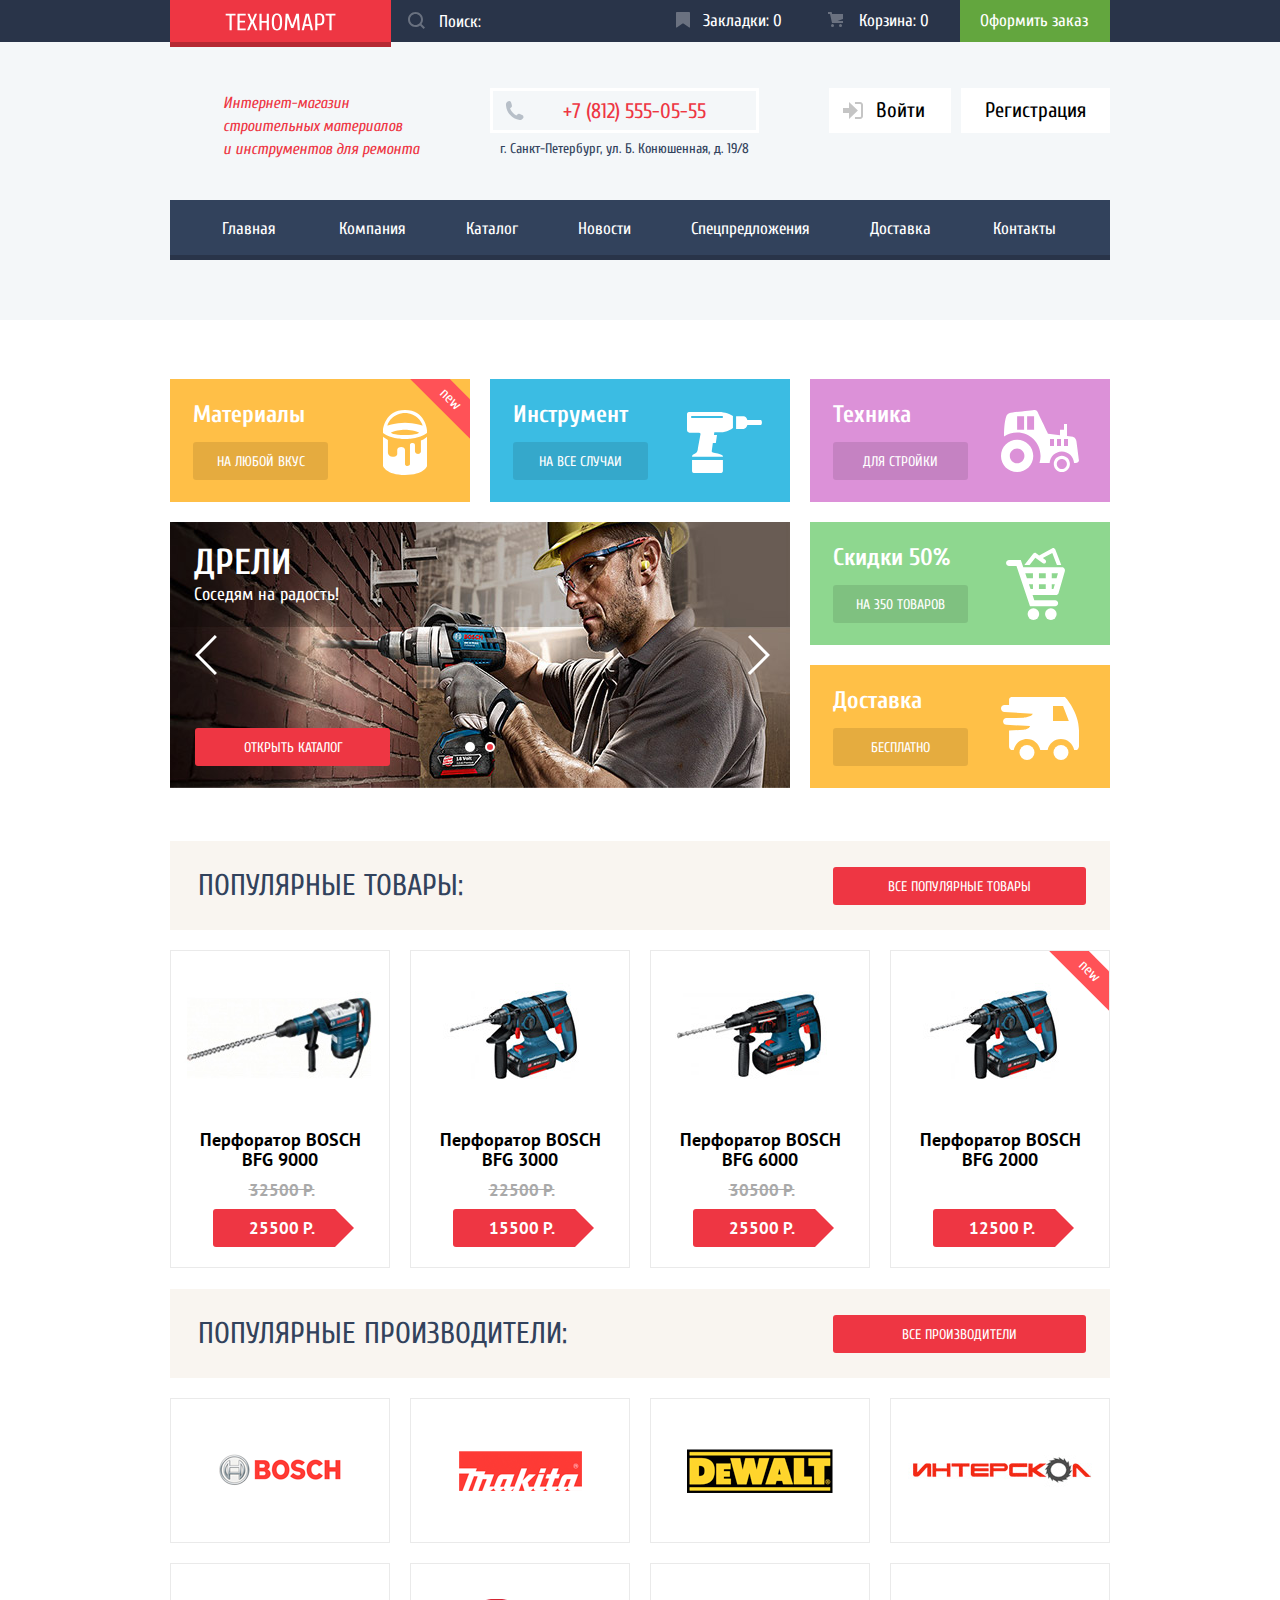
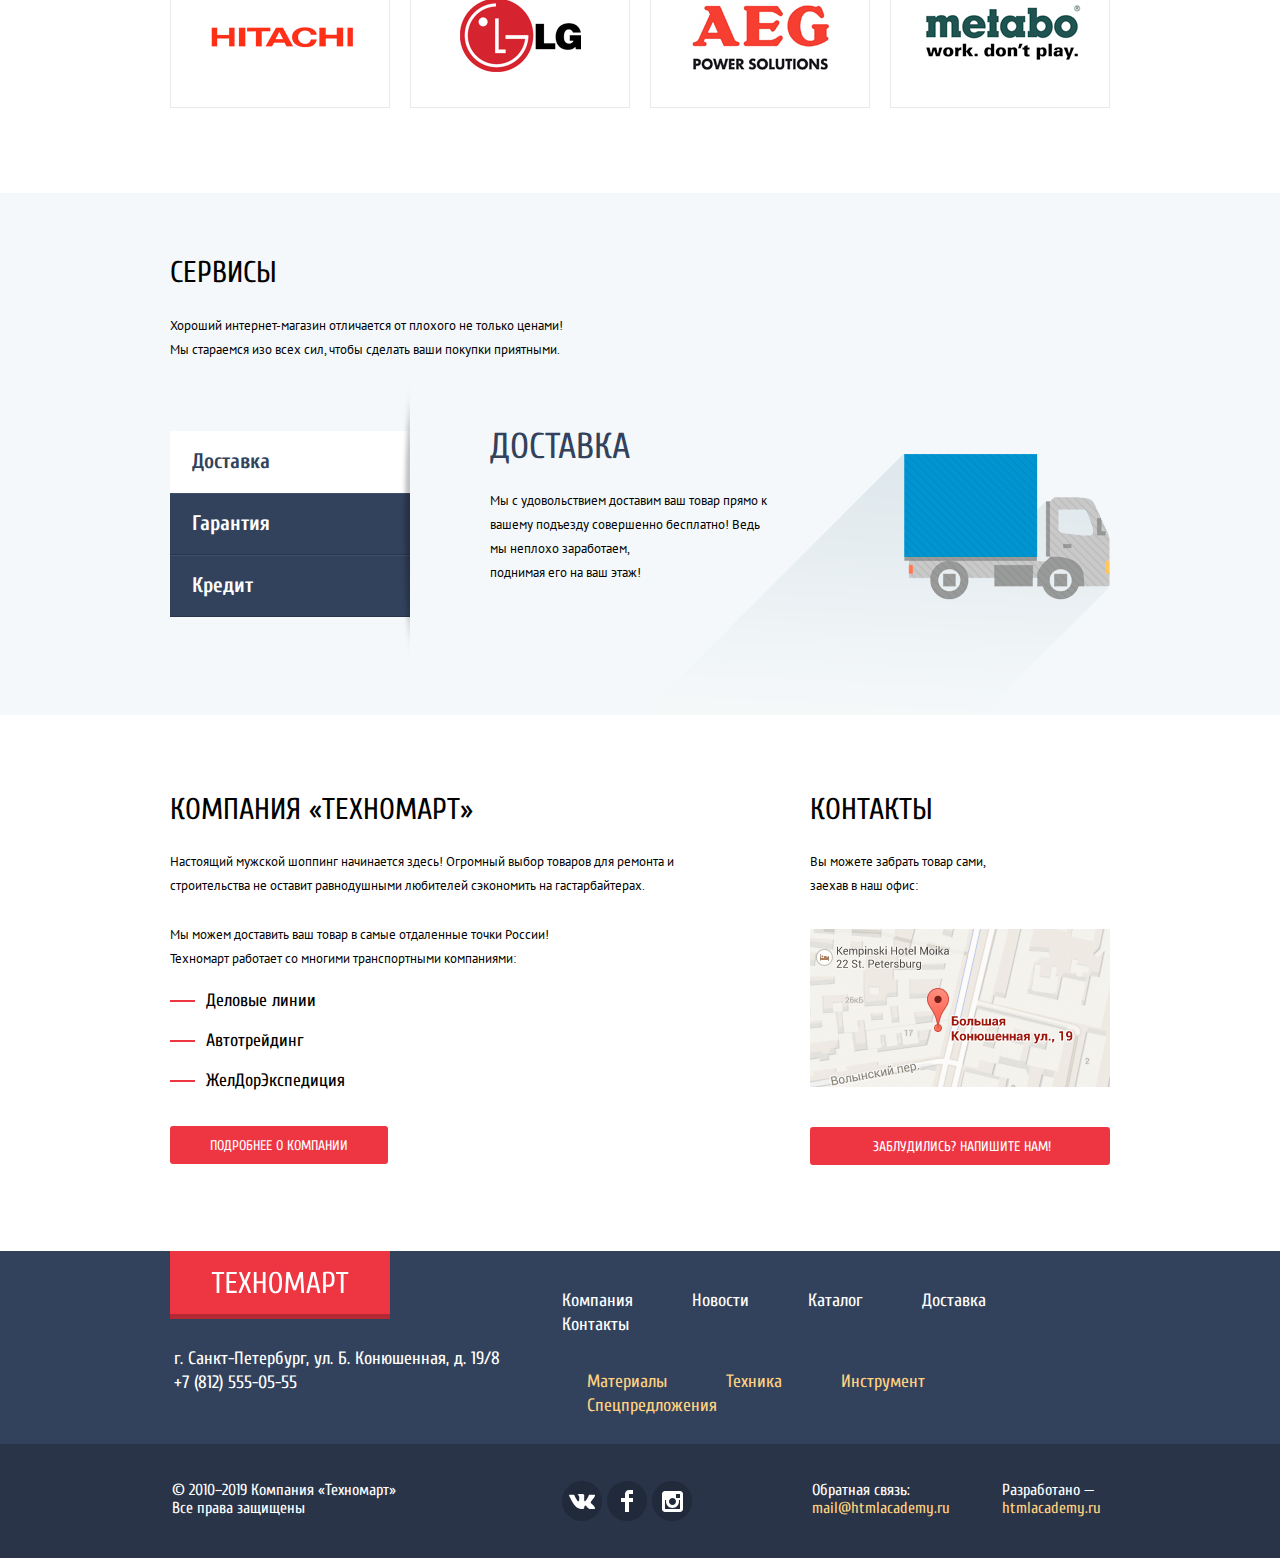
==== commit 82680b61: "Исправления по валидатору, автопрефиксы" ====
--- a/index.html
+++ b/index.html
@@ -52,7 +52,7 @@
           <ul class="navigation-list">
             <li class="navigation-item"><a href="#">Главная</a></li>
             <li class="navigation-item"><a href="#">Компания</a></li>
-            <li class="navigation-item"><a href="#">Каталог</a></li>
+            <li class="navigation-item"><a href="catalog.html">Каталог</a></li>
             <li class="navigation-item"><a href="#">Новости</a></li>
             <li class="navigation-item"><a href="#">Спецпредложения</a></li>
             <li class="navigation-item"><a href="#">Доставка</a></li>
@@ -271,7 +271,7 @@
         <div class="footer-top">
           <div class="footer-top-left">
             <a class="header-logo"><img src="img/technomart-logo.svg" width="138" height="23" alt="Логотип магазина Техномарт"></a>
-            <p footer-contacts>г. Санкт-Петербург, ул. Б. Конюшенная, д. 19/8 +7 (812) 555-05-55</p>
+            <p class="footer-contacts">г. Санкт-Петербург, ул. Б. Конюшенная, д. 19/8 +7 (812) 555-05-55</p>
           </div>
           <div class="footer-top-right">
             <ul class="footer-navigation-info">
@@ -328,14 +328,14 @@
           </div>
         </div>
         <div class="popup-message-bottom">
-          <button class="button button-send" type="submite">Отправить</button>
+          <button class="button button-send" type="submit">Отправить</button>
         </div>
       </form>
       <button class="popup-close" type="button" aria-label="Закрыть окно отправки сообщения"></button>
     </div>
 
     <div class="popup-map">
-      <iframe src="https://www.google.com/maps/embed?pb=!1m18!1m12!1m3!1d2376.7333652973907!2d30.317122696836705!3d59.939002207391205!2m3!1f0!2f0!3f0!3m2!1i1024!2i768!4f13.1!3m3!1m2!1s0x4696310fca145cc1%3A0x42b32648d8238007!2z0JHQvtC70YzRiNCw0Y8g0JrQvtC90Y7RiNC10L3QvdCw0Y8g0YPQuy4sIDE5LzgsINCh0LDQvdC60YIt0J_QtdGC0LXRgNCx0YPRgNCzLCAxOTExODY!5e0!3m2!1sru!2sru!4v1551025056926" width="940" height="447" frameborder="0" style="border:0" allowfullscreen></iframe>
+      <iframe src="https://www.google.com/maps/embed?pb=!1m18!1m12!1m3!1d2376.7333652973907!2d30.317122696836705!3d59.939002207391205!2m3!1f0!2f0!3f0!3m2!1i1024!2i768!4f13.1!3m3!1m2!1s0x4696310fca145cc1%3A0x42b32648d8238007!2z0JHQvtC70YzRiNCw0Y8g0JrQvtC90Y7RiNC10L3QvdCw0Y8g0YPQuy4sIDE5LzgsINCh0LDQvdC60YIt0J_QtdGC0LXRgNCx0YPRgNCzLCAxOTExODY!5e0!3m2!1sru!2sru!4v1551025056926" width="940" height="447" style="border:0" allowfullscreen></iframe>
       <button class="popup-close" type="button" aria-label="Закрыть окно отправки сообщения"></button>
     </div>
 
--- a/css/style.css
+++ b/css/style.css
@@ -32,13 +32,17 @@
   font-family: "Cuprum", Arial, sans-serif;
   font-size: 15px;
   line-height: 15px;
-  font-weight: 400px;
+  font-weight: 400;
   color: #ffffff;
   text-align: center;
 
   background-color: #ff5257;
 
-  transform: rotate(45deg);
+  -webkit-transform: rotate(45deg);
+
+      -ms-transform: rotate(45deg);
+
+          transform: rotate(45deg);
 }
 
 .button {
@@ -93,7 +97,9 @@
 
   white-space: nowrap;
 
-  clip-path: inset(100%);
+  -webkit-clip-path: inset(100%);
+
+          clip-path: inset(100%);
   clip: rect(0 0 0 0);
   overflow: hidden;
 }
@@ -124,8 +130,11 @@
 }
 
 .header-top .container {
-  display: flex;
-  flex-wrap: wrap;
+  display: -webkit-box;
+  display: -ms-flexbox;
+  display: flex;
+  -ms-flex-wrap: wrap;
+      flex-wrap: wrap;
 }
 
 .header-top .header-bookmarks,
@@ -138,7 +147,13 @@
   padding: 13px 55px 7px;
 
   background-color: #ee3643;
-  box-shadow: 0 5px 0 0 #b52933;
+  -webkit-box-shadow: 0 5px 0 0 #b52933;
+          box-shadow: 0 5px 0 0 #b52933;
+}
+
+.header-logo img {
+  width: 111px;
+  height: 18px;
 }
 
 .header-top input {
@@ -154,13 +169,27 @@
   border: none;
 }
 
+.header-top input::-webkit-input-placeholder {
+  color: #ffffff;
+}
+
+.header-top input:-ms-input-placeholder {
+  color: #ffffff;
+}
+
+.header-top input::-ms-input-placeholder {
+  color: #ffffff;
+}
+
 .header-top input::placeholder {
   color: #ffffff;
 }
 
 .header-top form {
   position: relative;
-  flex-grow: 1;
+  -webkit-box-flex: 1;
+      -ms-flex-positive: 1;
+          flex-grow: 1;
   min-width: 220px;
 }
 
@@ -230,7 +259,9 @@
 .header-top .header-logo:hover {
   background-color: #ca2c37;
 
-  box-shadow: 0 5px 0 0 #9a212a;
+  -webkit-box-shadow: 0 5px 0 0 #9a212a;
+
+          box-shadow: 0 5px 0 0 #9a212a;
 }
 
 .header-top .header-bookmarks:hover::before,
@@ -251,7 +282,9 @@
 .header-top .header-logo:active {
   background-color: #ba2732;
 
-  box-shadow: 0 5px 0 0 #8e1e26;
+  -webkit-box-shadow: 0 5px 0 0 #8e1e26;
+
+          box-shadow: 0 5px 0 0 #8e1e26;
 }
 
 .header-top .header-bookmarks:active::before,
@@ -273,6 +306,8 @@
 }
 
 .header-middle {
+  display: -webkit-box;
+  display: -ms-flexbox;
   display: flex;
   min-height: 92px;
   padding-top: 46px;
@@ -338,8 +373,12 @@
 
 .header-not-authorized,
 .header-authorized-user {
-  display: flex;
-  align-items: flex-start;
+  display: -webkit-box;
+  display: -ms-flexbox;
+  display: flex;
+  -webkit-box-align: start;
+      -ms-flex-align: start;
+          align-items: flex-start;
 
   font-size: 21px;
   line-height: 21px;;
@@ -430,6 +469,8 @@
 }
 
 .header-user-navigation {
+  display: -webkit-box;
+  display: -ms-flexbox;
   display: flex;
   margin: 0;
   padding: 7px 17px;
@@ -458,8 +499,11 @@
 }
 
 .navigation-list {
-  display: flex;
-  flex-wrap: wrap;
+  display: -webkit-box;
+  display: -ms-flexbox;
+  display: flex;
+  -ms-flex-wrap: wrap;
+      flex-wrap: wrap;
   margin: 0;
   padding: 0;
 
@@ -480,7 +524,7 @@
 
 .navigation-item:last-child a {
   padding-left: 32px;
-  padding-right: 55px;
+  padding-right: 53px;
 }
 
 .header-navigation {
@@ -515,13 +559,21 @@
 }
 
 .offers-block {
+  display: -webkit-box;
+  display: -ms-flexbox;
   display: flex;
   margin-bottom: 53px;
 
-  justify-content: space-between;
+  -webkit-box-pack: justify;
+
+      -ms-flex-pack: justify;
+
+          justify-content: space-between;
 }
 
 .offers-group-horizontal {
+  display: -webkit-box;
+  display: -ms-flexbox;
   display: flex;
   margin: 0;
   margin-bottom: 20px;
@@ -546,7 +598,8 @@
 }
 
 .offers-item {
-  box-sizing: border-box;
+  -webkit-box-sizing: border-box;
+          box-sizing: border-box;
   width: 300px;
   padding: 21px 120px 22px 23px;
 }
@@ -562,7 +615,8 @@
 }
 
 .button-offers {
-  box-sizing: border-box;
+  -webkit-box-sizing: border-box;
+          box-sizing: border-box;
   min-width: 135px;
 
   background-color: rgba(0, 0, 0, 0.1);
@@ -676,7 +730,8 @@
 }
 
 .slide {
-  box-sizing: border-box;
+  -webkit-box-sizing: border-box;
+          box-sizing: border-box;
   display: none;
   padding-top: 23px;
   padding-left: 24px;
@@ -724,24 +779,36 @@
 }
 
 .popular-header {
+  display: -webkit-box;
+  display: -ms-flexbox;
   display: flex;
   padding: 26px 24px 25px 28px;
   margin-bottom: 20px;
 
-  align-items: center;
-  justify-content: space-between;
+  -webkit-box-align: center;
+
+      -ms-flex-align: center;
+
+          align-items: center;
+  -webkit-box-pack: justify;
+      -ms-flex-pack: justify;
+          justify-content: space-between;
 
   background-color: #f9f5f0;
 }
 
 .popular-header .button {
-  box-sizing: border-box;
+  -webkit-box-sizing: border-box;
+          box-sizing: border-box;
   min-width: 253px;
 }
 
 .popular-products-list {
-  display: flex;
-  flex-wrap: wrap;
+  display: -webkit-box;
+  display: -ms-flexbox;
+  display: flex;
+  -ms-flex-wrap: wrap;
+      flex-wrap: wrap;
   margin: 0;
   padding: 0;
 
@@ -759,8 +826,15 @@
 .catalog-item {
   position: relative;
 
-  display: flex;
-  flex-direction: column;
+  display: -webkit-box;
+
+  display: -ms-flexbox;
+
+  display: flex;
+  -webkit-box-orient: vertical;
+  -webkit-box-direction: normal;
+      -ms-flex-direction: column;
+          flex-direction: column;
   width: 218px;
   margin-bottom: 21px;
 
@@ -774,7 +848,9 @@
 }
 
 .catalog-item img {
-  order: -1;
+  -webkit-box-ordinal-group: 0;
+      -ms-flex-order: -1;
+          order: -1;
 
   width: 218px;
   height: 170px;
@@ -790,7 +866,8 @@
 }
 
 .catalog-item:hover {
-  box-shadow: 0 10px 25px rgba(41, 52, 73, 0.5);
+  -webkit-box-shadow: 0 10px 25px rgba(41, 52, 73, 0.5);
+          box-shadow: 0 10px 25px rgba(41, 52, 73, 0.5);
 }
 
 .catalog-old-price {
@@ -853,7 +930,8 @@
 
 .button-buy,
 .button-bookmarking {
-  box-sizing: border-box;
+  -webkit-box-sizing: border-box;
+          box-sizing: border-box;
   padding: 8px 10px 6px;
   min-width: 135px;
 
@@ -925,8 +1003,11 @@
 }
 
 .popular-brands-list {
-  display: flex;
-  flex-wrap: wrap;
+  display: -webkit-box;
+  display: -ms-flexbox;
+  display: flex;
+  -ms-flex-wrap: wrap;
+      flex-wrap: wrap;
   margin: 0;
   padding: 0;
   margin-bottom: 65px;
@@ -943,6 +1024,8 @@
 }
 
 .popular-brands-list a {
+  display: -webkit-box;
+  display: -ms-flexbox;
   display: flex;
   width: 218px;
   height: 143px;
@@ -970,11 +1053,13 @@
 }
 
 .popular-brands-list a:hover {
-  box-shadow: 0 10px 25px rgba(41, 52, 73, 0.5);
+  -webkit-box-shadow: 0 10px 25px rgba(41, 52, 73, 0.5);
+          box-shadow: 0 10px 25px rgba(41, 52, 73, 0.5);
 }
 
 .popular-brands-list a:active {
-  box-shadow: 0 4px 10px rgba(41, 52, 73, 0.5);
+  -webkit-box-shadow: 0 4px 10px rgba(41, 52, 73, 0.5);
+          box-shadow: 0 4px 10px rgba(41, 52, 73, 0.5);
 }
 
 .services {
@@ -987,6 +1072,8 @@
 }
 
 .services-block {
+  display: -webkit-box;
+  display: -ms-flexbox;
   display: flex;
 }
 
@@ -1120,10 +1207,16 @@
 }
 
 .about-company-contacts .container {
+  display: -webkit-box;
+  display: -ms-flexbox;
   display: flex;
   margin-bottom: 86px;
 
-  justify-content: space-between;
+  -webkit-box-pack: justify;
+
+      -ms-flex-pack: justify;
+
+          justify-content: space-between;
 }
 
 .about-company {
@@ -1193,7 +1286,8 @@
 }
 
 .contacts .button {
-  box-sizing: border-box;
+  -webkit-box-sizing: border-box;
+          box-sizing: border-box;
   width: 300px;
   padding-left: 63px;
   padding-right: 59px;
@@ -1217,8 +1311,12 @@
 */
 
 .breadcrumbs {
-  display: flex;
-  align-items: baseline;
+  display: -webkit-box;
+  display: -ms-flexbox;
+  display: flex;
+  -webkit-box-align: baseline;
+      -ms-flex-align: baseline;
+          align-items: baseline;
   margin: 0;
   padding: 21px 0 20px;
 
@@ -1285,7 +1383,11 @@
   border-right: 1px solid #c5c9d1;
   border-bottom: 1px solid #c5c9d1;
 
-  transform: rotate(-45deg);
+  -webkit-transform: rotate(-45deg);
+
+      -ms-transform: rotate(-45deg);
+
+          transform: rotate(-45deg);
 }
 
 .catalog-title {
@@ -1303,8 +1405,12 @@
 }
 
 .catalog-items-block {
-  display: flex;
-  justify-content: space-between;
+  display: -webkit-box;
+  display: -ms-flexbox;
+  display: flex;
+  -webkit-box-pack: justify;
+      -ms-flex-pack: justify;
+          justify-content: space-between;
 }
 
 .filters {
@@ -1356,6 +1462,8 @@
 }
 
 .range-block {
+  display: -webkit-box;
+  display: -ms-flexbox;
   display: flex;
   width: 180px;
   height: 2px;
@@ -1370,6 +1478,8 @@
 }
 
 .range-sliders {
+  display: -webkit-box;
+  display: -ms-flexbox;
   display: flex;
   margin: 0;
   padding: 0;
@@ -1400,7 +1510,8 @@
   background-color: #ababab;
   border-radius: 50%;
   border: 8px solid #ffffff;
-  box-shadow: 0 2px 0 0 #e0ddd8;
+  -webkit-box-shadow: 0 2px 0 0 #e0ddd8;
+          box-shadow: 0 2px 0 0 #e0ddd8;
 }
 
 .range-slider-right {
@@ -1414,9 +1525,15 @@
 }
 
 .filters-price p {
-  display: flex;
-  align-items: center;
-  justify-content: space-between;
+  display: -webkit-box;
+  display: -ms-flexbox;
+  display: flex;
+  -webkit-box-align: center;
+      -ms-flex-align: center;
+          align-items: center;
+  -webkit-box-pack: justify;
+      -ms-flex-pack: justify;
+          justify-content: space-between;
   margin: 0;
 
   font-size: 16px;
@@ -1457,11 +1574,6 @@
   position: relative;
 
   padding-left: 35px;
-}
-
-.filters-brands-items p,
-.filters-power-items p {
-  margin: 0;
 }
 
 .checkbox-indicator {
@@ -1504,7 +1616,9 @@
 
   width: 11px;
   height: 4px;
-  transform: rotate(45deg);
+  -webkit-transform: rotate(45deg);
+      -ms-transform: rotate(45deg);
+          transform: rotate(45deg);
 }
 
 .filters-brands-items input[type="checkbox"]:checked + .checkbox-indicator::before {
@@ -1513,7 +1627,9 @@
 
   width: 18px;
   height: 4px;
-  transform: rotate(-45deg);
+  -webkit-transform: rotate(-45deg);
+      -ms-transform: rotate(-45deg);
+          transform: rotate(-45deg);
   border: 2px solid #ffffff;
 }
 
@@ -1533,7 +1649,7 @@
   content: "";
 
   position: absolute;
-  top: -2px;
+  top: -3px;
   left: 0;
   
   width: 17px;
@@ -1587,6 +1703,8 @@
 }
 
 .sorting {
+  display: -webkit-box;
+  display: -ms-flexbox;
   display: flex;
   padding: 10px 15px 10px 19px;
   margin-bottom: 20px;
@@ -1608,6 +1726,8 @@
 }
 
 .sorting-list {
+  display: -webkit-box;
+  display: -ms-flexbox;
   display: flex;
   margin: 0;
   padding: 0;
@@ -1692,12 +1812,15 @@
 }
 
 .sorting-list li:nth-of-type(4) {
-  margin-right: 20px;
+  margin-right: 19px;
 }
 
 .catalog-list {
-  display: flex;
-  flex-wrap: wrap;
+  display: -webkit-box;
+  display: -ms-flexbox;
+  display: flex;
+  -ms-flex-wrap: wrap;
+      flex-wrap: wrap;
   padding: 0;
   margin: 0;
   margin-bottom: 32px;
@@ -1714,6 +1837,8 @@
 }
 
 .pagination-list {
+  display: -webkit-box;
+  display: -ms-flexbox;
   display: flex;
   margin: 0;
   padding: 0;
@@ -1790,10 +1915,11 @@
 ================================================
 */
 
-@keyframes shake {
+@-webkit-keyframes shake {
   0%,
   100% {
-    transform: translateX(0);
+    -webkit-transform: translateX(0);
+            transform: translateX(0);
   }
 
   10%,
@@ -1801,14 +1927,41 @@
   50%,
   70%,
   90% {
-    transform: translateX(-10px);
+    -webkit-transform: translateX(-10px);
+            transform: translateX(-10px);
   }
 
   20%,
   40%,
   60%,
   80% {
-    transform: translateX(10px);
+    -webkit-transform: translateX(10px);
+            transform: translateX(10px);
+  }
+}
+
+@keyframes shake {
+  0%,
+  100% {
+    -webkit-transform: translateX(0);
+            transform: translateX(0);
+  }
+
+  10%,
+  30%,
+  50%,
+  70%,
+  90% {
+    -webkit-transform: translateX(-10px);
+            transform: translateX(-10px);
+  }
+
+  20%,
+  40%,
+  60%,
+  80% {
+    -webkit-transform: translateX(10px);
+            transform: translateX(10px);
   }
 }
 
@@ -1826,7 +1979,8 @@
 
   background-color: #ffffff;
   border-top: 7px solid #ff5357;
-  box-shadow: 0 20px 40px rgba(0, 0, 0, 0.75);
+  -webkit-box-shadow: 0 20px 40px rgba(0, 0, 0, 0.75);
+          box-shadow: 0 20px 40px rgba(0, 0, 0, 0.75);
 }
 
 .popup-message label {
@@ -1838,8 +1992,11 @@
 }
 
 .popup-message-top {
-  display: flex;
-  flex-wrap: wrap;
+  display: -webkit-box;
+  display: -ms-flexbox;
+  display: flex;
+  -ms-flex-wrap: wrap;
+      flex-wrap: wrap;
   padding: 47px 80px 33px;
 
   background-color: #ffffff;
@@ -1852,6 +2009,24 @@
   border-radius: 3px;
 }
 
+.popup-name input::-webkit-input-placeholder,
+.popup-email input::-webkit-input-placeholder,
+.popup-letter textarea::-webkit-input-placeholder {
+  color: #a9a9a9;
+}
+
+.popup-name input:-ms-input-placeholder,
+.popup-email input:-ms-input-placeholder,
+.popup-letter textarea:-ms-input-placeholder {
+  color: #a9a9a9;
+}
+
+.popup-name input::-ms-input-placeholder,
+.popup-email input::-ms-input-placeholder,
+.popup-letter textarea::-ms-input-placeholder {
+  color: #a9a9a9;
+}
+
 .popup-name input::placeholder,
 .popup-email input::placeholder,
 .popup-letter textarea::placeholder {
@@ -1862,14 +2037,16 @@
 .popup-email input {
   padding: 9px 14px;
   margin-bottom: 21px;
-  box-sizing: border-box;
+  -webkit-box-sizing: border-box;
+          box-sizing: border-box;
   width: 220px;
 
 }
 
 .popup-letter textarea {
   padding: 9px 14px;
-  box-sizing: border-box;
+  -webkit-box-sizing: border-box;
+          box-sizing: border-box;
   width: 460px;
   height: 114px;
 
@@ -1927,11 +2104,15 @@
 }
 
 .popup-close::before {
-  transform: rotate(-45deg);
+  -webkit-transform: rotate(-45deg);
+      -ms-transform: rotate(-45deg);
+          transform: rotate(-45deg);
 }
 
 .popup-close::after {
-  transform: rotate(45deg);
+  -webkit-transform: rotate(45deg);
+      -ms-transform: rotate(45deg);
+          transform: rotate(45deg);
 }
 
 /*
@@ -1955,7 +2136,8 @@
 
   background-color: #ffffff;
   border-top: 7px solid #ff5357;
-  box-shadow: 0px 20px 40px 0px rgba(41,51,73,0.75);
+  -webkit-box-shadow: 0px 20px 40px 0px rgba(41,51,73,0.75);
+          box-shadow: 0px 20px 40px 0px rgba(41,51,73,0.75);
 }
 
 .popup-cart-top {
@@ -1997,7 +2179,11 @@
   border-left: 7px solid #ffffff;
   border-bottom: 7px solid #ffffff;
 
-  transform: rotate(-45deg);
+  -webkit-transform: rotate(-45deg);
+
+      -ms-transform: rotate(-45deg);
+
+          transform: rotate(-45deg);
 }
 
 .popup-cart-top p {
@@ -2005,8 +2191,12 @@
 }
 
 .popup-cart-bottom {
-  display: flex;
-  justify-content: space-between;
+  display: -webkit-box;
+  display: -ms-flexbox;
+  display: flex;
+  -webkit-box-pack: justify;
+      -ms-flex-pack: justify;
+          justify-content: space-between;
 
   padding: 37px 80px;
   background-color: #f1f1f1;
@@ -2014,7 +2204,8 @@
 
 .popup-cart-bottom .button,
 .button-shopping {
-  box-sizing: border-box;
+  -webkit-box-sizing: border-box;
+          box-sizing: border-box;
   width: 220px;
 }
 
@@ -2048,35 +2239,65 @@
   margin-top: -223px;
 
   background-color: #565656;
-  box-shadow: 0px 0px 15px 1px rgba(47,41,42,0.5);
+  -webkit-box-shadow: 0px 0px 15px 1px rgba(47,41,42,0.5);
+          box-shadow: 0px 0px 15px 1px rgba(47,41,42,0.5);
+}
+
+@-webkit-keyframes bounce {
+  0% {
+    -webkit-transform: translateY(-2000px);
+            transform: translateY(-2000px);
+  }
+
+  70% {
+    -webkit-transform: translateY(30px);
+            transform: translateY(30px);
+  }
+
+  90% {
+    -webkit-transform: translateY(-10px);
+            transform: translateY(-10px);
+  }
+
+  100% {
+    -webkit-transform: translateY(0);
+            transform: translateY(0);
+  }
 }
 
 @keyframes bounce {
   0% {
-    transform: translateY(-2000px);
+    -webkit-transform: translateY(-2000px);
+            transform: translateY(-2000px);
   }
 
   70% {
-    transform: translateY(30px);
+    -webkit-transform: translateY(30px);
+            transform: translateY(30px);
   }
 
   90% {
-    transform: translateY(-10px);
+    -webkit-transform: translateY(-10px);
+            transform: translateY(-10px);
   }
 
   100% {
-    transform: translateY(0);
+    -webkit-transform: translateY(0);
+            transform: translateY(0);
   }
 }
 
 .popup-show {
   display: block;
 
-  animation: bounce 0.6s;
+  -webkit-animation: bounce 0.6s;
+
+          animation: bounce 0.6s;
 }
 
 .popup-error {
-  animation: shake 0.6s;
+  -webkit-animation: shake 0.6s;
+          animation: shake 0.6s;
 }
 
 /*
@@ -2096,8 +2317,12 @@
 }
 
 .footer-top {
-  display: flex;
-  justify-content: space-between;
+  display: -webkit-box;
+  display: -ms-flexbox;
+  display: flex;
+  -webkit-box-pack: justify;
+      -ms-flex-pack: justify;
+          justify-content: space-between;
   min-height: 193px;
 
   font-size: 18px;
@@ -2139,8 +2364,11 @@
 
 .footer-navigation-info,
 .footer-navigation-offers {
-  display: flex;
-  flex-wrap: wrap;
+  display: -webkit-box;
+  display: -ms-flexbox;
+  display: flex;
+  -ms-flex-wrap: wrap;
+      flex-wrap: wrap;
   margin: 0;
   padding: 0;
 
@@ -2165,10 +2393,18 @@
   margin-right: 59px;
 }
 
+.footer-navigation-info li:nth-child(4) {
+  margin-right: 58px;
+}
+
 .footer-navigation-offers li:not(:nth-child(4)) {
   margin-right: 59px;
 }
 
+.footer-navigation-offers li:nth-child(3) {
+  margin-right: 57px;
+}
+
 .footer-bottom {
   padding: 37px 0;
 
@@ -2179,6 +2415,8 @@
 }
 
 .footer-bottom .container {
+  display: -webkit-box;
+  display: -ms-flexbox;
   display: flex;
 }
 
@@ -2193,6 +2431,8 @@
 }
 
 .footer-socials {
+  display: -webkit-box;
+  display: -ms-flexbox;
   display: flex;
   margin: 0;
   margin-right: 120px;
@@ -2202,11 +2442,17 @@
 }
 
 .button-social {
+  display: -webkit-box;
+  display: -ms-flexbox;
   display: flex;
   width: 40px;
   height: 40px;
-  align-items: center;
-  justify-content: center;
+  -webkit-box-align: center;
+      -ms-flex-align: center;
+          align-items: center;
+  -webkit-box-pack: center;
+      -ms-flex-pack: center;
+          justify-content: center;
 
   border-radius: 50%;
   background-color: #212a3a;
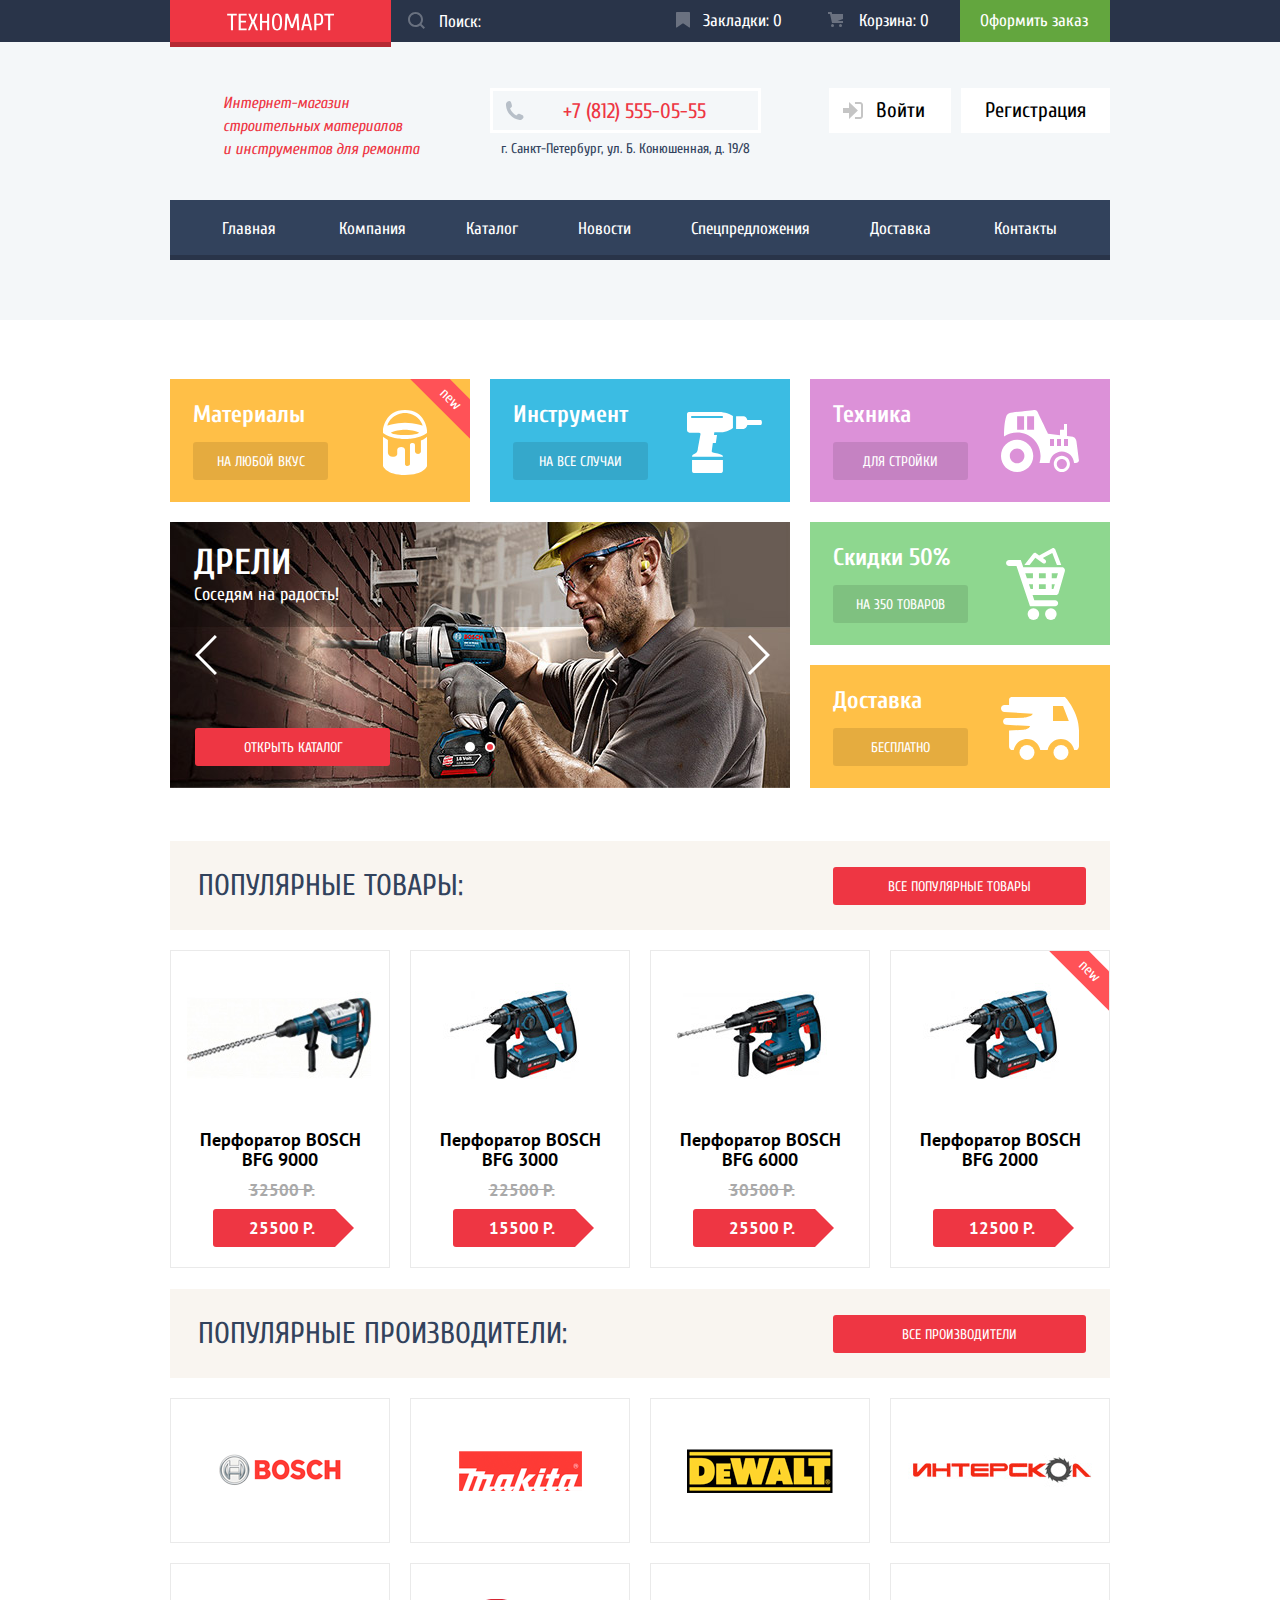
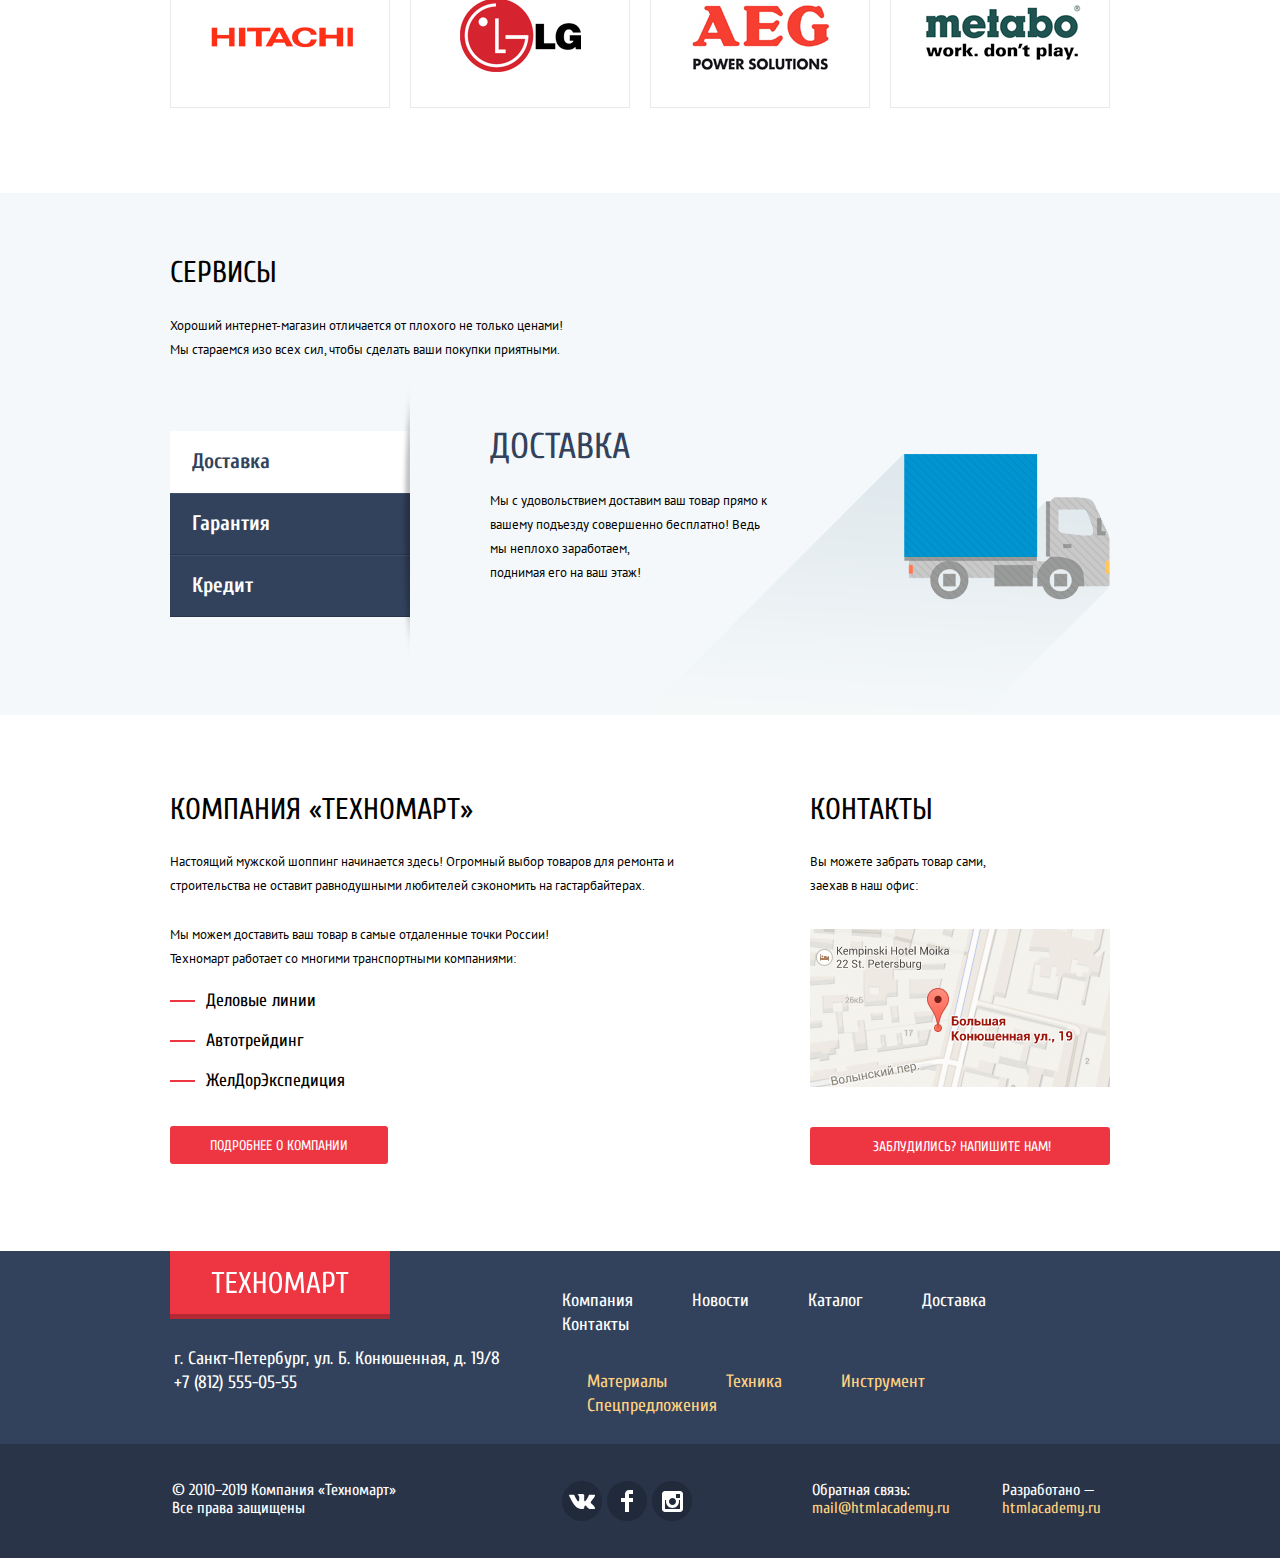
==== commit 19413207: "Добавлено событие ESC для поп-апа карты + мелкие исправления" ====
--- a/index.html
+++ b/index.html
@@ -271,7 +271,7 @@
         <div class="footer-top">
           <div class="footer-top-left">
             <a class="header-logo"><img src="img/technomart-logo.svg" width="138" height="23" alt="Логотип магазина Техномарт"></a>
-            <p class="footer-contacts">г. Санкт-Петербург, ул. Б. Конюшенная, д. 19/8 +7 (812) 555-05-55</p>
+            <p class="footer-contacts" x-ms-format-detection="none">г. Санкт-Петербург, ул. Б. Конюшенная, д. 19/8 +7 (812) 555-05-55</p>
           </div>
           <div class="footer-top-right">
             <ul class="footer-navigation-info">
--- a/css/style.css
+++ b/css/style.css
@@ -151,11 +151,6 @@
           box-shadow: 0 5px 0 0 #b52933;
 }
 
-.header-logo img {
-  width: 111px;
-  height: 18px;
-}
-
 .header-top input {
   position: relative;
   width: 100%;
@@ -171,6 +166,18 @@
 
 .header-top input::-webkit-input-placeholder {
   color: #ffffff;
+}
+
+.header-top input:-moz-placeholder {
+  color: #ffffff;
+
+  opacity: 1;
+}
+
+.header-top input::-moz-placeholder {
+  color: #ffffff;
+
+  opacity: 1;
 }
 
 .header-top input:-ms-input-placeholder {
@@ -334,7 +341,7 @@
   position: relative;
   display: block;
   margin-bottom: 4px;
-  padding: 10px 50px 8px 70px;
+  padding: 10px 52px 8px 70px;
 
   font-size: 21px;
   line-height: 21px;
@@ -523,8 +530,8 @@
 }
 
 .navigation-item:last-child a {
-  padding-left: 32px;
-  padding-right: 53px;
+  padding-left: 33px;
+  padding-right: 52px;
 }
 
 .header-navigation {
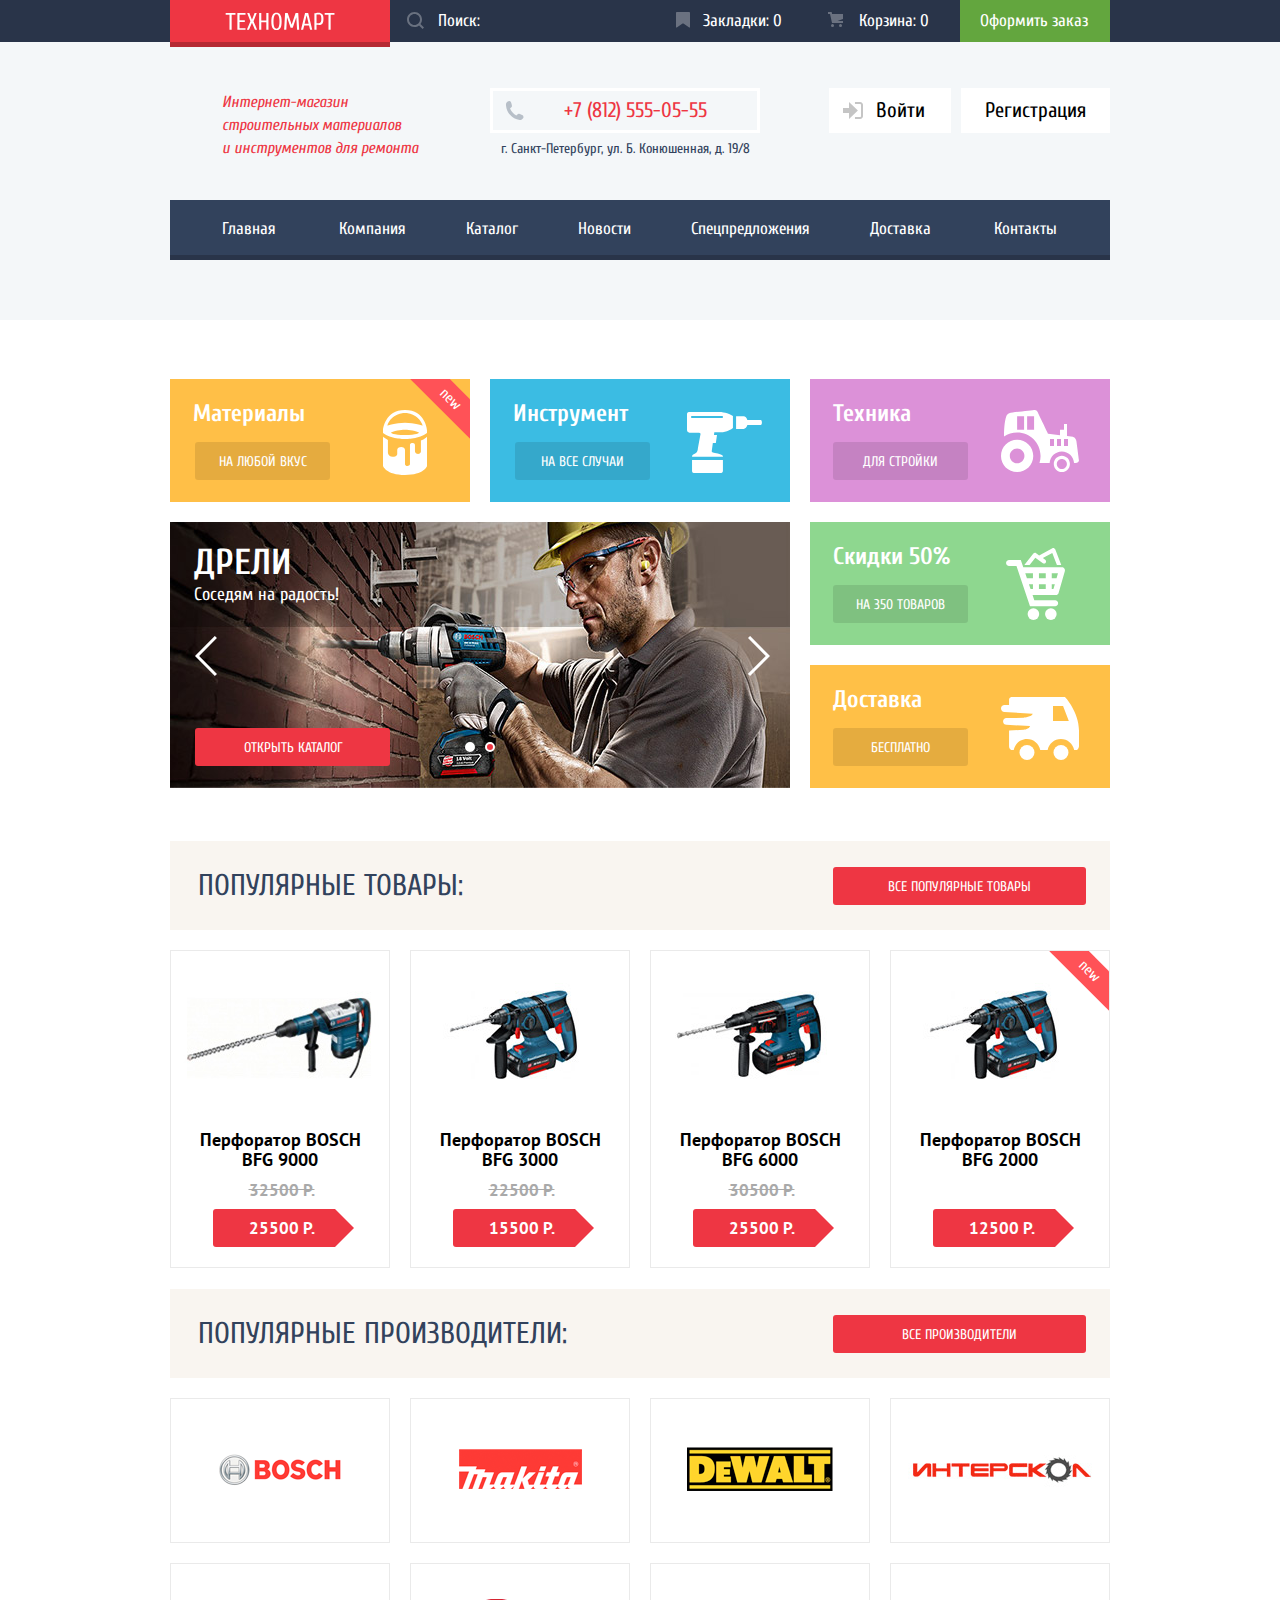
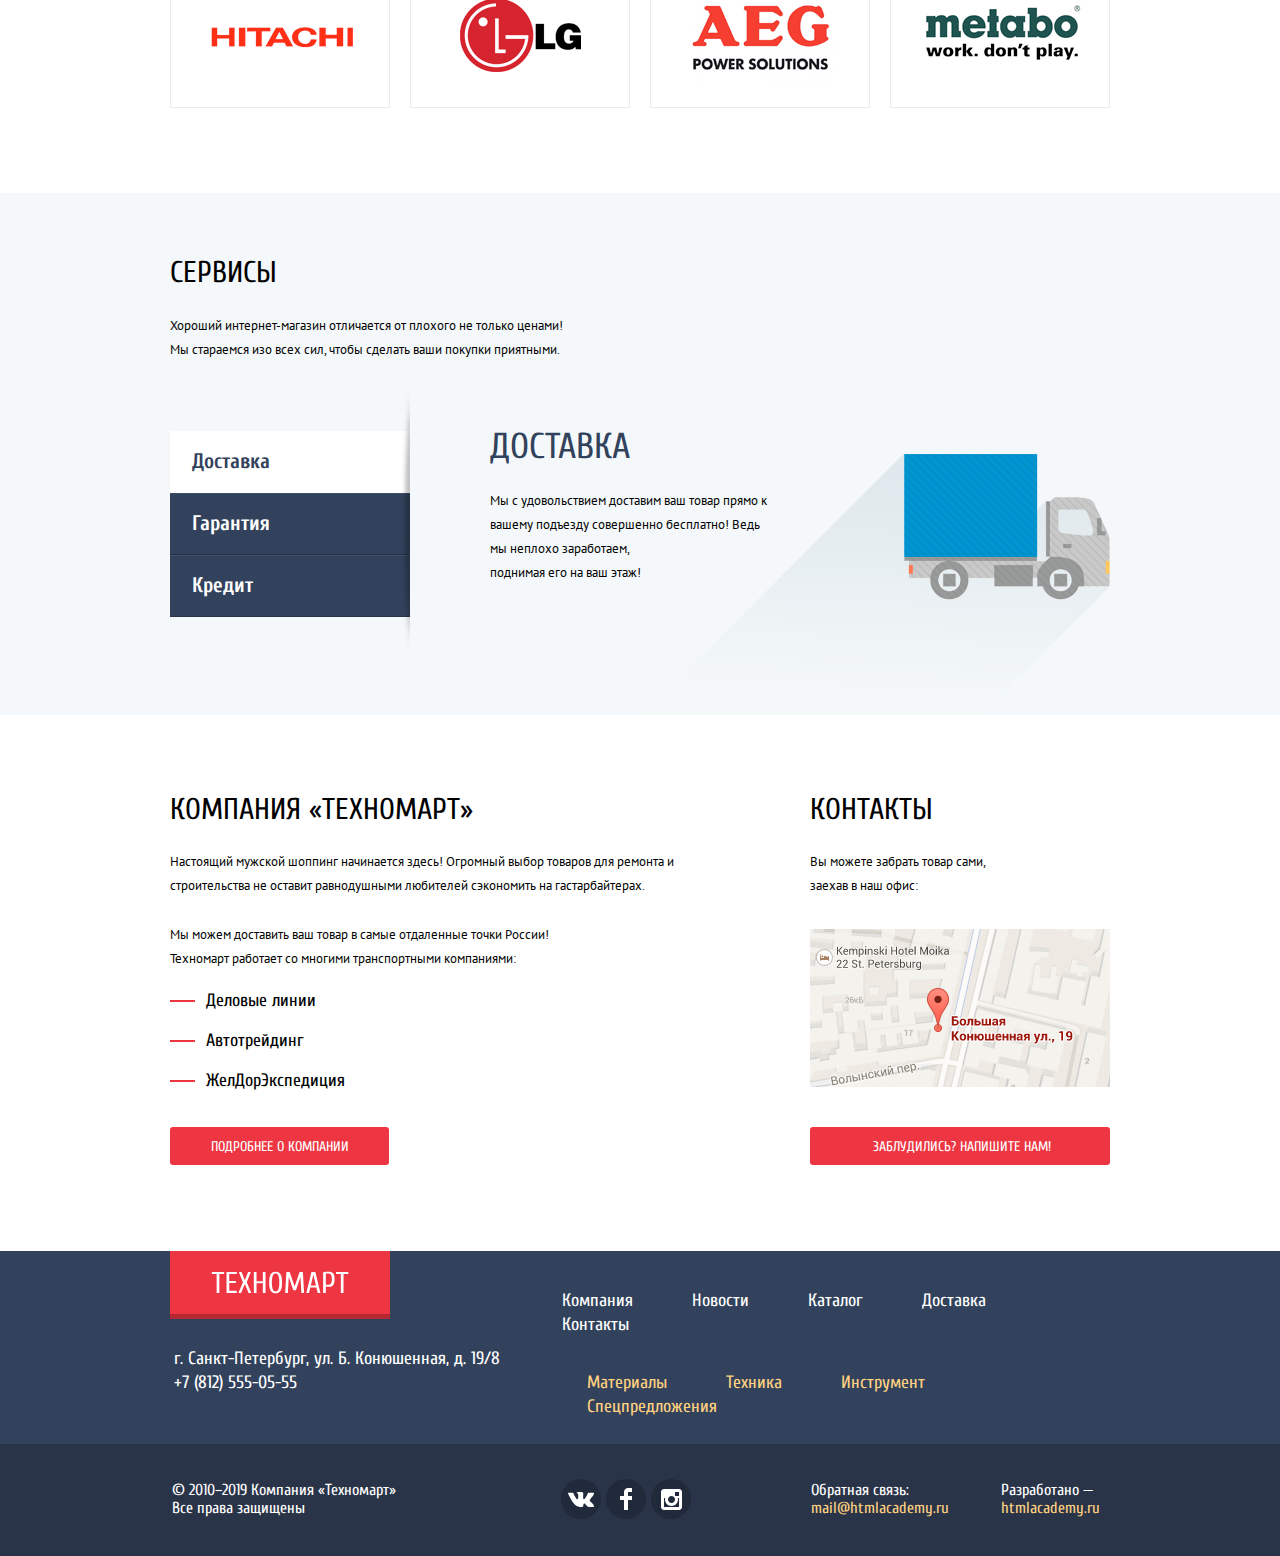
==== commit c1af35d7: "Верстка на проверку" ====
--- a/index.html
+++ b/index.html
@@ -13,7 +13,7 @@
       <div class="header-top">
         <div class="container">
           <a class="header-logo">
-            <img src="img/technomart-logo.svg" width="111" height="18" alt="Логотип магазина Техномарт">
+            <img src="img/technomart-logo.svg" width="110" height="19" alt="Логотип магазина Техномарт">
           </a>
           <form>
             <input type="search" name="search" id="search-field" placeholder="Поиск:">
@@ -50,7 +50,7 @@
         
         <nav class="header-navigation">
           <ul class="navigation-list">
-            <li class="navigation-item"><a href="#">Главная</a></li>
+            <li class="navigation-item"><a href="index.html">Главная</a></li>
             <li class="navigation-item"><a href="#">Компания</a></li>
             <li class="navigation-item"><a href="catalog.html">Каталог</a></li>
             <li class="navigation-item"><a href="#">Новости</a></li>
@@ -88,12 +88,12 @@
                 <div class="slide slide-drills slide-show">
                   <h3>Дрели</h3>
                   <p>Соседям на радость!</p>
-                  <a class="button" href="#">Открыть каталог</a>
+                  <a class="button" href="catalog.html">Открыть каталог</a>
                 </div>
                 <div class="slide slide-perforators">
                   <h3>Перфораторы</h3>
                   <p>Настоящие мужские игрушки</p>
-                  <a class="button" href="#">Открыть каталог</a>
+                  <a class="button" href="catalog.html">Открыть каталог</a>
                 </div>
               </div>
             </div>
@@ -277,7 +277,7 @@
             <ul class="footer-navigation-info">
               <li><a href="#">Компания</a></li>
               <li><a href="#">Новости</a></li>
-              <li><a href="#">Каталог</a></li>
+              <li><a href="catalog.html">Каталог</a></li>
               <li><a href="#">Доставка</a></li>
               <li><a href="#">Контакты</a></li>
             </ul>
--- a/css/style.css
+++ b/css/style.css
@@ -49,6 +49,7 @@
   display: inline-block;
   padding: 11px 20px 9px 20px;
 
+  vertical-align: middle;
   text-align: center;
   text-transform: uppercase;
   color: #ffffff;
@@ -144,18 +145,24 @@
 }
 
 .header-top .header-logo {
-  padding: 13px 55px 7px;
+  padding: 12px 55px 7px;
 
   background-color: #ee3643;
   -webkit-box-shadow: 0 5px 0 0 #b52933;
           box-shadow: 0 5px 0 0 #b52933;
 }
 
+.header-top form {
+  -webkit-box-flex: 1;
+      -ms-flex-positive: 1;
+          flex-grow: 1;
+  min-width: 220px;
+}
+
 .header-top input {
-  position: relative;
   width: 100%;
   height: 100%;
-  padding: 0 5px 0 48px;
+  padding: 0 5px 1px 48px;
 
   background-color: #293449;
   background-image: url("../img/icon-search-transparent.svg");
@@ -192,14 +199,6 @@
   color: #ffffff;
 }
 
-.header-top form {
-  position: relative;
-  -webkit-box-flex: 1;
-      -ms-flex-positive: 1;
-          flex-grow: 1;
-  min-width: 220px;
-}
-
 .header-top .header-bookmarks,
 .header-top .header-cart {
   position: relative;
@@ -263,6 +262,13 @@
   background-image: url("../img/icon-search.svg");
 }
 
+.header-top input:focus {
+  color: #000000;
+
+  background-color: #ffffff;
+  background-image: url("../img/icon-search-red.svg");
+}
+
 .header-top .header-logo:hover {
   background-color: #ca2c37;
 
@@ -305,13 +311,6 @@
   background-color: #518534;
 }
 
-.header-top input:focus {
-  color: #000000;
-
-  background-color: #ffffff;
-  background-image: url("../img/icon-search-red.svg");
-}
-
 .header-middle {
   display: -webkit-box;
   display: -ms-flexbox;
@@ -324,8 +323,8 @@
 .header-slogan {
   width: 197px;
   margin: 0;
-  margin-left: 53px;
-  margin-top: 4px;
+  margin-left: 52px;
+  margin-top: 3px;
 
   font-size: 16px;
   line-height: 23px;
@@ -334,14 +333,14 @@
 }
 
 .header-contacts {
-  margin-left: 70px;
+  margin-left: 71px;
 }
 
 .header-phone {
   position: relative;
   display: block;
   margin-bottom: 4px;
-  padding: 10px 52px 8px 70px;
+  padding: 9px 50px 9px 71px;
 
   font-size: 21px;
   line-height: 21px;
@@ -608,12 +607,12 @@
   -webkit-box-sizing: border-box;
           box-sizing: border-box;
   width: 300px;
-  padding: 21px 120px 22px 23px;
+  padding: 20px 120px 22px 23px;
 }
 
 .offers-item h3 {
   margin: 0;
-  margin-bottom: 12px;
+  margin-bottom: 13px;
   padding: 0;
 
   font-size: 24px;
@@ -627,6 +626,10 @@
   min-width: 135px;
 
   background-color: rgba(0, 0, 0, 0.1);
+}
+
+.offers-group-horizontal .button-offers {
+  margin-left: 2px;
 }
 
 .button-offers:hover {
@@ -680,7 +683,7 @@
 .slider-right-arrow {
   position: absolute;
   top: 50%;
-  margin-top: -20px;
+  margin-top: -19px;
 
   width: 22px;
   height: 40px;
@@ -772,11 +775,13 @@
 }
 
 .slide-drills {
+  background-color: #584d47;
   background-image: url("../img/slide-drills.jpg");
   background-repeat: no-repeat;
 }
 
 .slide-perforators {
+  background-color: #584d47;
   background-image: url("../img/slide-perforators.jpg");
   background-repeat: no-repeat;
 }
@@ -1045,6 +1050,14 @@
   margin: auto;
 }
 
+.popular-brands-makita img {
+  margin-top: 50px;
+}
+
+.popular-brands-dewalt img {
+  margin-top: 48px;
+}
+
 .popular-brands-interskol img {
   margin-top: 21px;
 }
@@ -1249,6 +1262,7 @@
 .partners {
   margin: 0;
   padding: 0;
+  margin-bottom: 36px;
 
   font-size: 18px;
   line-height: 20px;
@@ -1256,7 +1270,7 @@
   list-style: none;
 }
 
-.partners li {
+.partners li:not(:last-child) {
   margin-bottom: 20px;
 }
 
@@ -1264,6 +1278,7 @@
   content: "";
   display: inline-block;
 
+  vertical-align: baseline;
   margin-right: 11px;
   margin-bottom: 4px;
   width: 25px;
@@ -1272,12 +1287,8 @@
   background-color: #ee3643;
 }
 
-.partners li:last-child {
-  margin-bottom: 35px;
-}
-
 .about-company .button {
-  padding-left: 40px;
+  padding-left: 41px;
   padding-right: 40px;
 }
 
@@ -1504,6 +1515,10 @@
   background-color: #000000;
 }
 
+.range-slider:hover {
+  cursor: pointer;
+}
+
 .range-slider::before {
   content: "";
 
@@ -1640,7 +1655,7 @@
   border: 2px solid #ffffff;
 }
 
-.filters-brands-items input[type="checkbox"]:disabled ~ p {
+.filters-brands-items input[type="checkbox"]:disabled ~ .filters-name {
   opacity: 0.4;
 }
 
@@ -1685,6 +1700,14 @@
 
   background-color: #c5c5c5;
   border-radius: 50%;
+}
+
+.filters-power-items input[type="radio"]:disabled ~ .filters-name {
+  opacity: 0.4;
+}
+
+.filters-power-items input[type="radio"]:disabled + .radio-indicator {
+  opacity: 0.3;
 }
 
 .show-button {
@@ -1772,6 +1795,7 @@
   height: 0;
   margin-bottom: -1px;
 
+  vertical-align: middle;
   border: 6px solid transparent;
   border-bottom: 10px solid #c5c5c5;
   border-top-width: 0;
@@ -1783,6 +1807,7 @@
   height: 0;
   margin-bottom: -1px;
 
+  vertical-align: middle;
   border: 6px solid transparent;
   border-top: 10px solid #c5c5c5;
   border-bottom-width: 0;
@@ -2022,6 +2047,22 @@
   color: #a9a9a9;
 }
 
+.popup-name input:-moz-placeholder,
+.popup-email input:-moz-placeholder,
+.popup-letter textarea:-moz-placeholder {
+  color: #a9a9a9;
+
+  opacity: 1;
+}
+
+.popup-name input::-moz-placeholder,
+.popup-email input::-moz-placeholder,
+.popup-letter textarea::-moz-placeholder {
+  color: #a9a9a9;
+
+  opacity: 1;
+}
+
 .popup-name input:-ms-input-placeholder,
 .popup-email input:-ms-input-placeholder,
 .popup-letter textarea:-ms-input-placeholder {
@@ -2363,6 +2404,8 @@
 
 .footer-top-left p {
   margin-left: 4px;
+
+  x-ms-format-detection: none;
 }
 
 .footer-navigation-offers a {
@@ -2388,7 +2431,7 @@
 
 .footer-navigation-info {
   width: 548px;
-  margin-bottom: 33px;
+  margin-bottom: 34px;
 }
 
 .footer-navigation-offers {
@@ -2434,7 +2477,7 @@
 .footer-bottom .footer-copyright {
   width: 240px;
   margin-left: 2px;
-  margin-right: 150px;
+  margin-right: 149px;
 }
 
 .footer-socials {
@@ -2443,6 +2486,7 @@
   display: flex;
   margin: 0;
   margin-right: 120px;
+  margin-top: -2px;
   padding: 0;
 
   list-style: none;
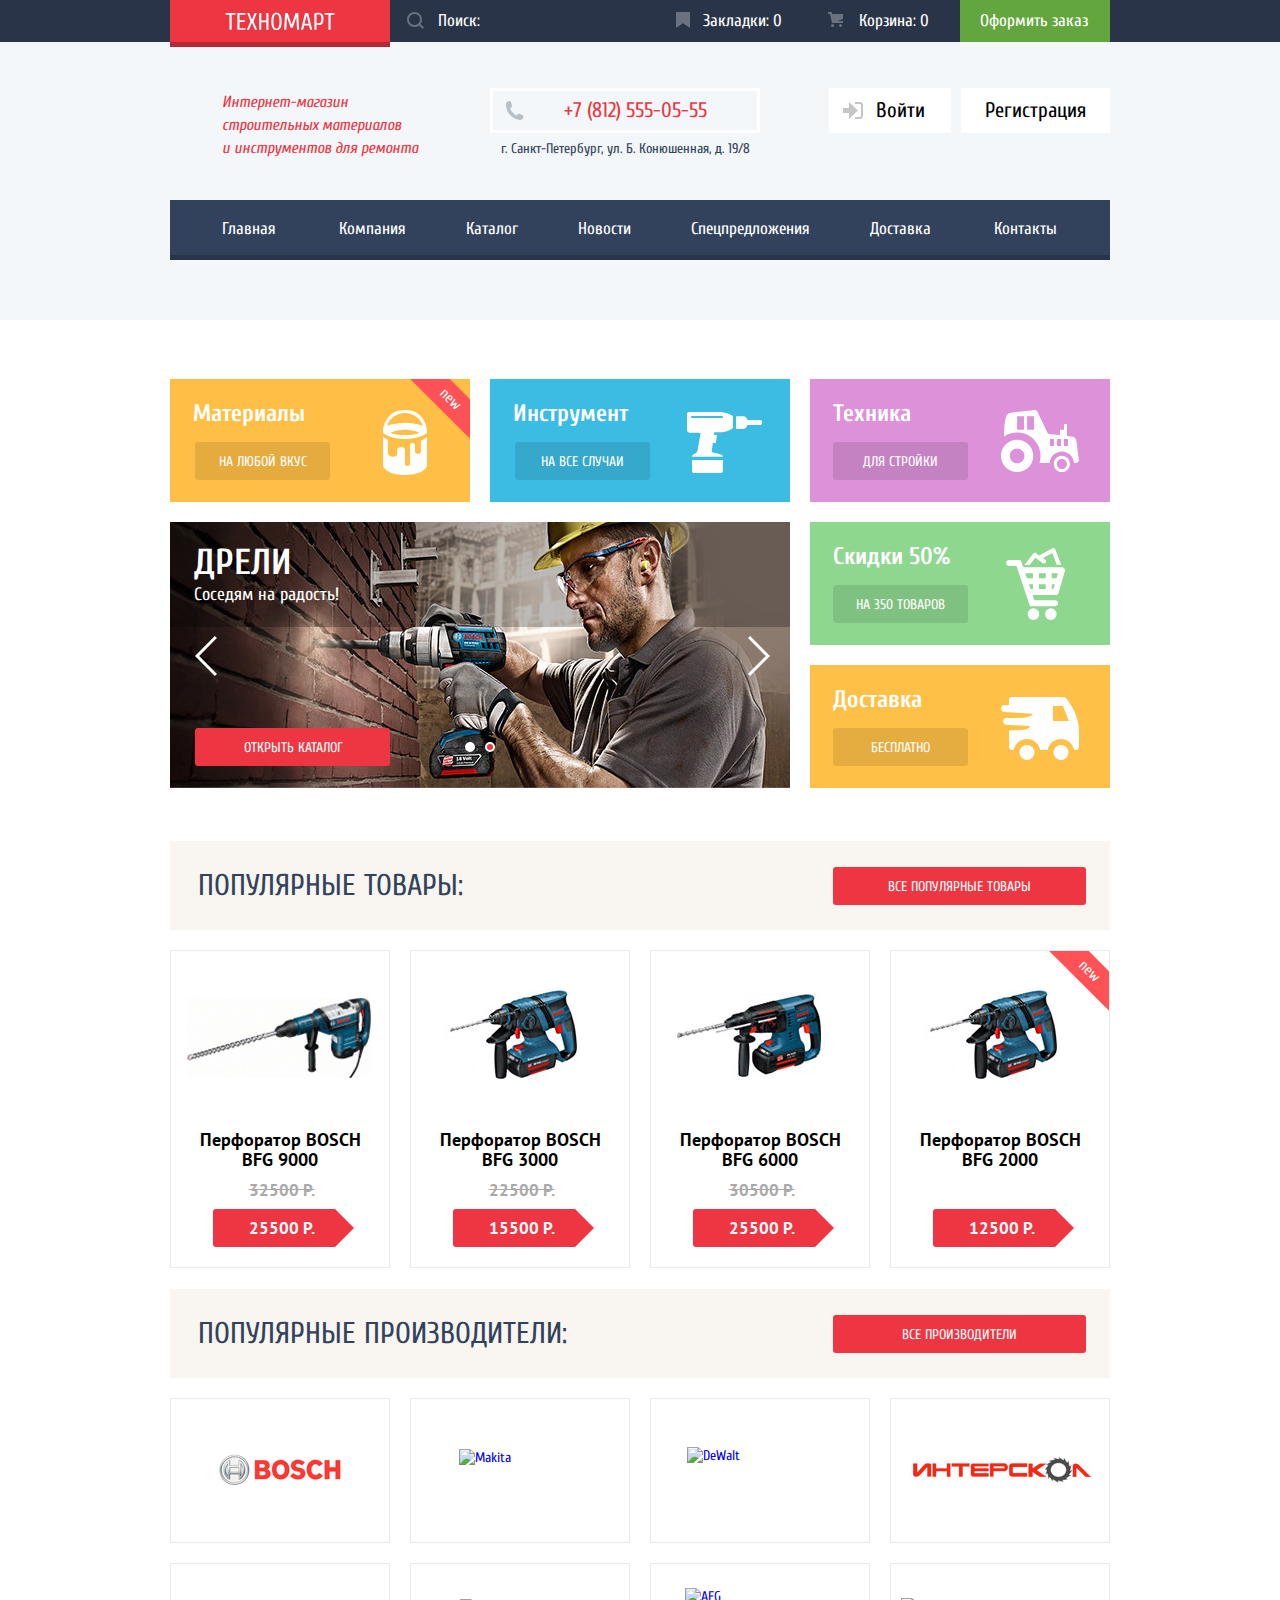
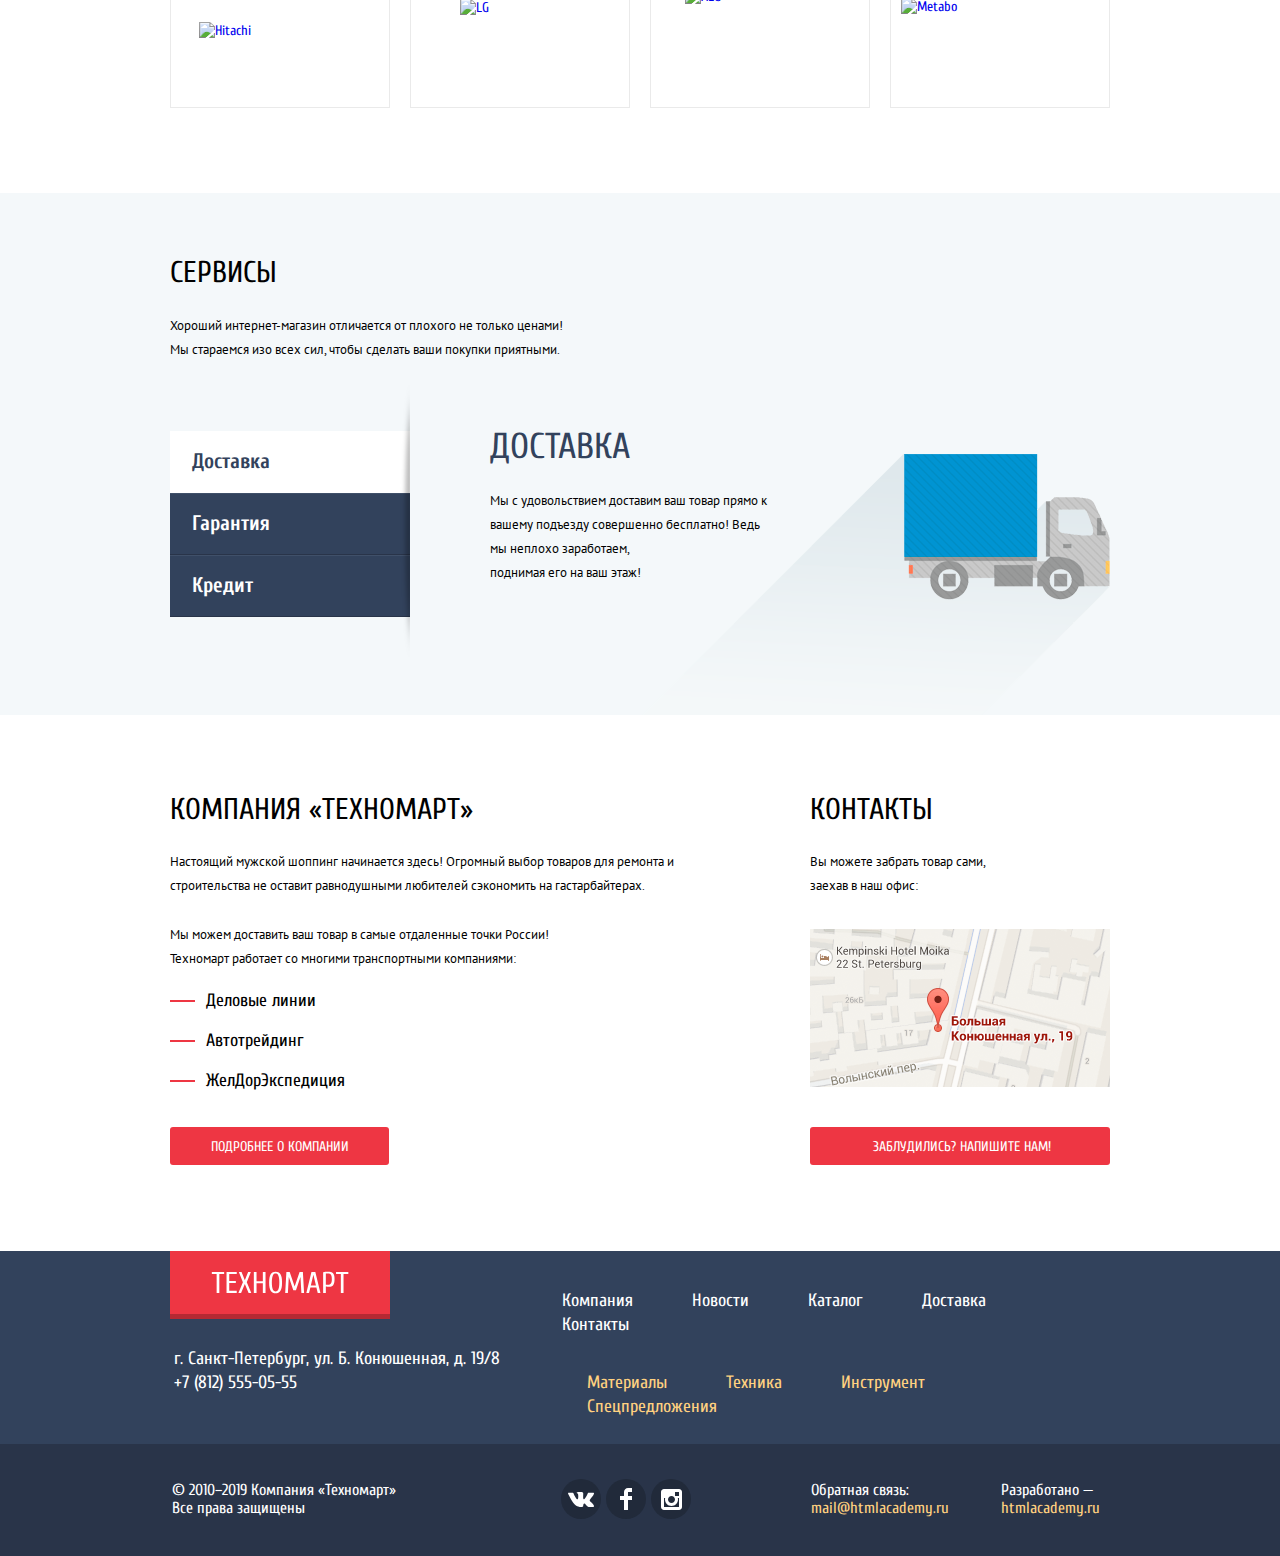
==== commit df27f1cb: "Результат 2" ====
--- a/index.html
+++ b/index.html
@@ -3,10 +3,9 @@
   <head>
     <meta charset="utf-8">
     <title>Техномарт</title>
-    <link href="https://fonts.googleapis.com/css?family=Cuprum:400,400i,700&amp;subset=cyrillic-ext" rel="stylesheet">
-    <link href="https://fonts.googleapis.com/css?family=PT+Sans:400,700&amp;subset=cyrillic-ext" rel="stylesheet"> 
+    <link href="https://fonts.googleapis.com/css?family=Cuprum:400,400i,700%7CPT+Sans:400,700&amp;subset=cyrillic-ext" rel="stylesheet">
     <link href="css/normalize.css" rel="stylesheet">
-    <link href="css/style.css" rel="stylesheet">
+    <link href="css/style.min.css" rel="stylesheet">
   </head>
   <body>
     <header class="main-header">
@@ -16,7 +15,7 @@
             <img src="img/technomart-logo.svg" width="110" height="19" alt="Логотип магазина Техномарт">
           </a>
           <form>
-            <input type="search" name="search" id="search-field" placeholder="Поиск:">
+            <input type="search" name="search" id="search-field" placeholder="Поиск:" aria-label="Поиск по сайту">
           </form>
           <a class="header-bookmarks" href="#">Закладки: 0</a>
           <a class="header-cart" href="#">Корзина: 0</a>
@@ -175,25 +174,25 @@
               <a href="#"><img src="img/bosch.png" width="126" height="37" alt="Bosch"></a>
             </li>
             <li class="popular-brands-item popular-brands-makita">
-              <a href="#"><img src="img/Makita.png" width="123" height="40" alt="Makita"></a>
+              <a href="#"><img src="img/makita.png" width="123" height="40" alt="Makita"></a>
             </li>
             <li class="popular-brands-item popular-brands-dewalt">
-              <a href="#"><img src="img/DeWALT.png" width="146" height="44" alt="DeWalt"></a>
+              <a href="#"><img src="img/dewalt.png" width="146" height="44" alt="DeWalt"></a>
             </li>
             <li class="popular-brands-item popular-brands-interskol">
               <a href="#"><img src="img/interskol.png" width="200" height="88" alt="Интерскол"></a>
             </li>
             <li class="popular-brands-item popular-brands-hitachi">
-              <a href="#"><img src="img/Hitachi.png" width="169" height="31" alt="Hitachi"></a>
+              <a href="#"><img src="img/hitachi.png" width="169" height="31" alt="Hitachi"></a>
             </li>
             <li class="popular-brands-item popular-brands-lg">
-              <a href="#"><img src="img/LG.png" width="121" height="73" alt="LG"></a>
+              <a href="#"><img src="img/lg.png" width="121" height="73" alt="LG"></a>
             </li>
             <li class="popular-brands-item popular-brands-aeg">
-              <a href="#"><img src="img/AEG.png" width="151" height="96" alt="AEG"></a>
+              <a href="#"><img src="img/aeg.png" width="151" height="96" alt="AEG"></a>
             </li>
             <li class="popular-brands-item popular-brands-metabo">
-              <a href="#"><img src="img/Metabo.png" width="204" height="69" alt="Metabo"></a>
+              <a href="#"><img src="img/metabo.png" width="204" height="69" alt="Metabo"></a>
             </li>
           </ul>
         </div>
@@ -271,7 +270,7 @@
         <div class="footer-top">
           <div class="footer-top-left">
             <a class="header-logo"><img src="img/technomart-logo.svg" width="138" height="23" alt="Логотип магазина Техномарт"></a>
-            <p class="footer-contacts" x-ms-format-detection="none">г. Санкт-Петербург, ул. Б. Конюшенная, д. 19/8 +7 (812) 555-05-55</p>
+            <p class="footer-contacts">г. Санкт-Петербург, ул. Б. Конюшенная, д. 19/8 <a>+7 (812) 555-05-55</a></p>
           </div>
           <div class="footer-top-right">
             <ul class="footer-navigation-info">
@@ -350,6 +349,6 @@
       <button class="popup-close" type="button" aria-label="Закрыть окно с сообщением"></button>
     </div>
 
-    <script src="js/script.js"></script>
+    <script src="js/script.min.js"></script>
   </body>
 </html>
--- a/css/style.min.css
+++ b/css/style.min.css
@@ -0,0 +1 @@
+body{padding:0;margin:0;font-family:"Cuprum",Arial,sans-serif;font-size:14px;line-height:18px;font-weight:400;color:#fff;background-color:#fff}a{text-decoration:none}.new-flag{position:relative;overflow:hidden}.new-flag::after{position:absolute;top:6px;right:-22px;content:"new";width:84px;padding:6px 0 7px 0;font-family:"Cuprum",Arial,sans-serif;font-size:15px;line-height:15px;font-weight:400;color:#fff;text-align:center;background-color:#ff5257;-webkit-transform:rotate(45deg);-ms-transform:rotate(45deg);transform:rotate(45deg)}.button{display:inline-block;padding:11px 20px 9px 20px;vertical-align:middle;text-align:center;text-transform:uppercase;color:#fff;background-color:#ee3643;border-radius:3px}.button:hover{background-color:#ca2c37}.button:active{background-color:#ba2732}.section-title{margin:0;font-size:30px;font-weight:400;line-height:30px;text-transform:uppercase;color:#000}.section-title-darkblue{color:#32425c}.container{margin:0 auto;padding:0 10px;width:940px}.visually-hidden:not(:focus):not(:active),input[type="checkbox"].visually-hidden,input[type="radio"].visually-hidden{position:absolute;width:1px;height:1px;margin:-1px;border:0;padding:0;white-space:nowrap;-webkit-clip-path:inset(100%);clip-path:inset(100%);clip:rect(0 0 0 0);overflow:hidden}.main-header{padding-bottom:60px;background-color:#f4f7f9}.header-top a,.header-navigation a{color:#fff}.header-top{font-size:17px;line-height:18px;color:#fff;background-color:#293449}.header-top .container{display:-webkit-box;display:-ms-flexbox;display:flex;-ms-flex-wrap:wrap;flex-wrap:wrap}.header-top .header-bookmarks,.header-top .header-cart,.header-top .header-order{padding:12px 0 12px 0}.header-top .header-logo{padding:12px 55px 7px;background-color:#ee3643;-webkit-box-shadow:0 5px 0 0 #b52933;box-shadow:0 5px 0 0 #b52933}.header-top form{-webkit-box-flex:1;-ms-flex-positive:1;flex-grow:1;min-width:220px}.header-top input{width:100%;height:100%;padding:0 5px 1px 48px;background-color:#293449;background-image:url("../img/icon-search-transparent.svg");background-repeat:no-repeat;background-position:17px 12px;border:none}.header-top input::-webkit-input-placeholder{color:#fff}.header-top input:-moz-placeholder{color:#fff;opacity:1}.header-top input::-moz-placeholder{color:#fff;opacity:1}.header-top input:-ms-input-placeholder{color:#fff}.header-top input::-ms-input-placeholder{color:#fff}.header-top input::placeholder{color:#fff}.header-top .header-bookmarks,.header-top .header-cart{position:relative;padding-left:45px;padding-right:28px}.header-top .header-cart{position:relative;min-width:75px;padding-left:49px;padding-right:26px}.header-cart.header-cart-not-empty{background-color:#ee3643}.header-top .header-bookmarks::before{content:"";top:12px;left:18px;position:absolute;width:14px;height:16px;background-image:url("../img/icon-bookmark.svg");background-repeat:no-repeat;opacity:0.3}.header-top .header-cart::before{content:"";top:12px;left:18px;position:absolute;width:15px;height:15px;background-image:url("../img/cart-icon.svg");background-repeat:no-repeat;opacity:0.3}.header-top .header-order{padding-left:20px;padding-right:22px;background-color:#63a63e}.header-top input:hover,.header-top a:hover{background-color:#212a3a}.header-top input:hover{background-image:url("../img/icon-search.svg")}.header-top input:focus{color:#000;background-color:#fff;background-image:url("../img/icon-search-red.svg")}.header-top .header-logo:hover{background-color:#ca2c37;-webkit-box-shadow:0 5px 0 0 #9a212a;box-shadow:0 5px 0 0 #9a212a}.header-top .header-bookmarks:hover::before,.header-top .header-cart:hover::before{opacity:1}.header-top .header-order:hover{background-color:#5fbb2d}.header-top a:active{color:rgba(255,255,255,0.6);background-color:#161d29}.header-top .header-logo:active{background-color:#ba2732;-webkit-box-shadow:0 5px 0 0 #8e1e26;box-shadow:0 5px 0 0 #8e1e26}.header-top .header-bookmarks:active::before,.header-top .header-cart:active::before{opacity:0.5}.header-top .header-order:active{color:rgba(255,255,255,0.5);background-color:#518534}.header-middle{display:-webkit-box;display:-ms-flexbox;display:flex;min-height:92px;padding-top:46px;padding-bottom:20px}.header-slogan{width:197px;margin:0;margin-left:52px;margin-top:3px;font-size:16px;line-height:23px;font-style:italic;color:#ee3643}.header-contacts{margin-left:71px}.header-phone{position:relative;display:block;margin-bottom:4px;padding:9px 50px 9px 71px;font-size:21px;line-height:21px;color:#ee3643;border:3px solid #fff}.header-phone::before{content:"";position:absolute;top:10px;left:12px;width:19px;height:19px;background-image:url("../img/icon-phone.svg");background-repeat:no-repeat}.header-adress{margin:0;font-size:14px;line-height:24px;text-align:center;color:#32425c}.header-not-authorized,.header-authorized{margin-left:auto}.header-not-authorized,.header-authorized-user{display:-webkit-box;display:-ms-flexbox;display:flex;-webkit-box-align:start;-ms-flex-align:start;align-items:flex-start;font-size:21px;line-height:21px}.header-not-authorized a,.header-authorized-user a{color:#000;background-color:#fff}.authorization-signin{position:relative;padding:12px 26px 12px 47px;margin-right:10px}.header-authorized-user{background-color:#fff}.header-username{position:relative;min-width:200px;max-width:230px;padding:12px 11px 12px 46px;word-wrap:break-word;background-color:#fff}.header-username svg{position:absolute;top:13px;left:13px;width:20px;height:18px}.header-logout{width:20px;height:17px;padding:14px 11px;background-color:#fff}.authorization-signin svg{position:absolute;top:14px;left:14px;width:20px;height:17px}.authorization-signup{padding:12px 24px}.header-not-authorized a:hover{color:#ee3643}.authorization-signin:hover polygon,.authorization-signin:hover path,.header-logout:hover polygon,.header-logout:hover path,.header-username:hover path{fill:#32425c}.header-not-authorized a:active,.header-authorized-user a:active{color:rgba(0,0,0,0.3)}.authorization-signin:active polygon,.authorization-signin:active path,.header-logout:active polygon,.header-logout:active path,.header-username:active path{fill:#c5c5c5}.header-user-navigation{display:-webkit-box;display:-ms-flexbox;display:flex;margin:0;padding:7px 17px;color:black}.header-user-navigation li:first-child{margin-right:32px;color:transparent}.header-user-navigation a{font-size:16px;line-height:18px;color:#32425c;text-decoration:underline}.header-user-navigation a:hover{color:#ee3643}.header-user-navigation a:active{color:rgba(50,66,92,0.3)}.navigation-list{display:-webkit-box;display:-ms-flexbox;display:flex;-ms-flex-wrap:wrap;flex-wrap:wrap;margin:0;padding:0;border-bottom:5px solid #293449;list-style:none}.navigation-list a{display:block;padding:20px 30px 18px}.navigation-item:first-child a{padding-left:52px;padding-right:33px}.navigation-item:last-child a{padding-left:33px;padding-right:52px}.header-navigation{font-size:17px;line-height:17px;background-color:#32425c}.header-navigation a:hover{background-color:#293449}.header-navigation a:active{color:rgba(255,255,255,0.5);background-color:#1d2739}.main-page{padding-top:59px}.offers{color:#fff}.offers-block{display:-webkit-box;display:-ms-flexbox;display:flex;margin-bottom:53px;-webkit-box-pack:justify;-ms-flex-pack:justify;justify-content:space-between}.offers-group-horizontal{display:-webkit-box;display:-ms-flexbox;display:flex;margin:0;margin-bottom:20px;padding:0;list-style:none}.offers-group-horizontal .offers-item:nth-child(2){margin-left:20px}.offers-group-vertical{margin:0;padding:0;list-style:none}.offers-group-vertical .offers-item:not(:last-child){margin-bottom:20px}.offers-item{-webkit-box-sizing:border-box;box-sizing:border-box;width:300px;padding:20px 120px 22px 23px}.offers-item h3{margin:0;margin-bottom:13px;padding:0;font-size:24px;line-height:30px;font-weight:700}.button-offers{-webkit-box-sizing:border-box;box-sizing:border-box;min-width:135px;background-color:rgba(0,0,0,0.1)}.offers-group-horizontal .button-offers{margin-left:2px}.button-offers:hover{background-color:rgba(0,0,0,0.2)}.button-offers:active{background-color:rgba(0,0,0,0.3)}.offers-item-materials{background-color:#ffbf47;background-image:url("../img/materials.svg");background-repeat:no-repeat;background-position:213px 31px}.offers-item-tools{background-color:#3bbce3;background-image:url("../img/tools.svg");background-repeat:no-repeat;background-position:197px 33px}.offers-item-technics{background-color:#dc91d8;background-image:url("../img/technics.svg");background-repeat:no-repeat;background-position:191px 31px}.offers-item-discount{background-color:#8ed78f;background-image:url("../img/discount.svg");background-repeat:no-repeat;background-position:196px 26px}.offers-item-delivery{background-color:#ffc047;background-image:url("../img/delivery.svg");background-repeat:no-repeat;background-position:191px 32px}.slider{position:relative}.slider-left-arrow,.slider-right-arrow{position:absolute;top:50%;margin-top:-19px;width:22px;height:40px;background-repeat:no-repeat;background-color:transparent;border:none}.slider-left-arrow{left:25px;background-image:url("../img/icon-left.svg")}.slider-right-arrow{right:20px;background-image:url("../img/icon-right.svg")}.slider-left-btn,.slider-right-btn{position:absolute;padding:0;bottom:36px;width:10px;height:10px;background-color:#fff;border:2px solid #fff;border-radius:5px}.slider-left-btn{left:295px}.slider-right-btn{right:295px}.slider-btn-active{background-color:#ee3643}.slider button{cursor:pointer}.slider button:focus{outline:none}.slide{-webkit-box-sizing:border-box;box-sizing:border-box;display:none;padding-top:23px;padding-left:24px;width:620px;height:266px}.slide h3{margin:0;margin-bottom:2px;font-size:36px;line-height:36px;font-weight:700;text-transform:uppercase}.slide p{margin:0;font-size:18px;line-height:24px}.slide .button{position:absolute;bottom:22px;left:25px;padding-right:47px;padding-left:49px}.slide-drills{background-color:#584d47;background-image:url("../img/slide-drills.jpg");background-repeat:no-repeat}.slide-perforators{background-color:#584d47;background-image:url("../img/slide-perforators.jpg");background-repeat:no-repeat}.slide-show{display:block}.popular-header{display:-webkit-box;display:-ms-flexbox;display:flex;padding:26px 24px 25px 28px;margin-bottom:20px;-webkit-box-align:center;-ms-flex-align:center;align-items:center;-webkit-box-pack:justify;-ms-flex-pack:justify;justify-content:space-between;background-color:#f9f5f0}.popular-header .button{-webkit-box-sizing:border-box;box-sizing:border-box;min-width:253px}.popular-products-list{display:-webkit-box;display:-ms-flexbox;display:flex;-ms-flex-wrap:wrap;flex-wrap:wrap;margin:0;padding:0;list-style:none}.popular-products-list .catalog-item:not(:nth-child(4n)){margin-right:20px}.catalog-item-navigation{list-style:none}.catalog-item{position:relative;display:-webkit-box;display:-ms-flexbox;display:flex;-webkit-box-orient:vertical;-webkit-box-direction:normal;-ms-flex-direction:column;flex-direction:column;width:218px;margin-bottom:21px;font-family:"PT Sans",Arial,sans-serif;font-size:17px;line-height:20px;font-weight:700;text-align:center;border:1px solid #eaeaea}.catalog-item img{-webkit-box-ordinal-group:0;-ms-flex-order:-1;order:-1;width:218px;height:170px}.catalog-item h3{min-height:45px;margin:9px 0 5px;padding:0 15px;font-size:18px;color:#000}.catalog-item:hover{-webkit-box-shadow:0 10px 25px rgba(41,52,73,0.5);box-shadow:0 10px 25px rgba(41,52,73,0.5)}.catalog-old-price{margin:auto 0 4px;min-height:25px;padding-left:3px;text-decoration:line-through;color:#a9a9a9}.catalog-price{position:relative;margin:0 auto 20px;padding:10px 0;padding-left:3px;width:131px;line-height:18px;color:#fff;background-color:#ee3643;border-radius:3px}.catalog-price::after{content:"";position:absolute;top:0;right:-26px;width:0;height:0;border:19px solid #fff;border-left-color:#ee3643}.catalog-item-navigation{position:absolute;top:0;left:0;display:none;padding:0;padding-top:43px;padding-bottom:45px;margin:0;width:218px;background-color:#fff;list-style:none}.catalog-item:hover .catalog-item-navigation{display:block}.button-buy,.button-bookmarking{-webkit-box-sizing:border-box;box-sizing:border-box;padding:8px 10px 6px;min-width:135px;font-family:"Cuprum",Arial,sans-serif;font-size:14px;line-height:18px;font-weight:400;border:3px solid #63a63e}.button-buy{position:relative;margin-bottom:8px;color:#fff;background-color:#63a63e;border-bottom-color:#367315}.button-buy::before{content:"";position:absolute;top:8px;left:12px;width:15px;height:15px;background-image:url("../img/cart-icon.svg");opacity:0.3}.button-buy:hover{background-color:#5fbb2d;border-color:#5fbb2d;border-bottom-color:#367315}.button-buy:hover::before,.button-buy:active::before{opacity:1}.button-buy:active{background-color:#518534;border-color:#518534}.button-bookmarking{color:#32425c;background-color:#fff}.button-bookmarking:hover{background-color:#fff;border:3px solid #32425c}.button-bookmarking:active{color:rgba(0,0,0,0.3);background-color:#fff;border:3px solid rgba(50,66,92,0.3)}.popular-brands-list{display:-webkit-box;display:-ms-flexbox;display:flex;-ms-flex-wrap:wrap;flex-wrap:wrap;margin:0;padding:0;margin-bottom:65px;list-style:none}.popular-brands-item:not(:nth-child(4n)){margin-right:20px}.popular-brands-item{margin-bottom:20px}.popular-brands-list a{display:-webkit-box;display:-ms-flexbox;display:flex;width:218px;height:143px;background-color:#fff;border:1px solid #eaeaea}.popular-brands-list img{margin:auto}.popular-brands-makita img{margin-top:50px}.popular-brands-dewalt img{margin-top:48px}.popular-brands-interskol img{margin-top:21px}.popular-brands-hitachi img{margin-top:58px;margin-left:28px}.popular-brands-metabo img{margin-top:34px;margin-left:10px}.popular-brands-list a:hover{-webkit-box-shadow:0 10px 25px rgba(41,52,73,0.5);box-shadow:0 10px 25px rgba(41,52,73,0.5)}.popular-brands-list a:active{-webkit-box-shadow:0 4px 10px rgba(41,52,73,0.5);box-shadow:0 4px 10px rgba(41,52,73,0.5)}.services{margin-bottom:80px;padding:65px 0 0 0;color:#000;background-color:#f4f8fa}.services-block{display:-webkit-box;display:-ms-flexbox;display:flex}.services p{width:410px;margin:0;margin-bottom:69px;margin-top:26px;font-family:"PT Sans",Arial,sans-serif;font-size:13px;font-weight:400;line-height:24px}.services h3{margin:0;margin-top:-2px;font-size:36px;font-weight:400;line-height:36px;text-transform:uppercase;color:#32425c}.services-list{position:relative;width:240px;margin:0;margin-right:80px;padding:0;list-style:none}.services-list::before{content:"";position:absolute;right:0;top:-46px;width:10px;height:279px;background:url("../img/shadow.png")no-repeat}.services-item{width:100%;padding:14px 22px 16px 22px;font:inherit;font-size:21px;line-height:30px;font-weight:700;color:#fff;text-align:left;background-color:#32425c;border:none;border-top:1px solid #405069;border-bottom:1px solid #293449}.services-item:hover{background-color:#293449;cursor:pointer}.services-item-active,.services-item-active:hover{color:#32425c;background-color:#fff;border-top-color:#fff;border-bottom-color:#fff}.service-description-list{margin:0;padding:0;list-style:none}.service-description{width:620px;min-height:286px;display:none}.service-description-show{display:block}.service-description p{width:278px;margin-bottom:0;margin-top:24px}.service-description-delivery p,.service-description-warranty p{padding-bottom:20px}.service-description-warranty p{width:378px}.service-description-credit p{width:280px;margin-bottom:27px}.service-description-credit .button{padding-left:44px;padding-right:44px}.service-description-delivery{background:url("../img/delivery.png")no-repeat 100% 25px}.service-description-warranty{background:url("../img/warranty.png")no-repeat 100% 3px}.service-description-credit{background:url("../img/credit.png")no-repeat 100% 0}.about-company-contacts .container{display:-webkit-box;display:-ms-flexbox;display:flex;margin-bottom:86px;-webkit-box-pack:justify;-ms-flex-pack:justify;justify-content:space-between}.about-company{width:530px;color:#000}.about-company p{margin:25px 0;font-family:"PT Sans",Arial,sans-serif;font-size:13px;font-weight:400;line-height:24px}.about-company p:last-of-type{width:400px;margin-bottom:20px}.partners{margin:0;padding:0;margin-bottom:36px;font-size:18px;line-height:20px;list-style:none}.partners li:not(:last-child){margin-bottom:20px}.partners li::before{content:"";display:inline-block;vertical-align:baseline;margin-right:11px;margin-bottom:4px;width:25px;height:2px;background-color:#ee3643}.about-company .button{padding-left:41px;padding-right:40px}.contacts{color:#000}.map{display:block;width:300px;height:158px;margin-bottom:40px}.contacts .button{-webkit-box-sizing:border-box;box-sizing:border-box;width:300px;padding-left:63px;padding-right:59px}.contacts p{margin:25px 0;margin-bottom:31px;width:190px;font-family:"PT Sans",Arial,sans-serif;font-size:13px;font-weight:400;line-height:24px}.breadcrumbs{display:-webkit-box;display:-ms-flexbox;display:flex;-webkit-box-align:baseline;-ms-flex-align:baseline;align-items:baseline;margin:0;padding:21px 0 20px;font-family:"PT Sans",Arial,sans-serif;font-size:13px;font-weight:400;line-height:18px;color:#000;text-transform:uppercase;list-style:none}.breadcrumbs-home a{position:relative;display:block;width:14px;height:12px}.breadcrumbs-home a::before{content:"";position:absolute;top:1px;left:-2px;width:14px;height:12px;background-image:url("../img/icon-home.svg")}.breadcrumbs a{color:#000}.breadcrumbs li{margin-right:39px}.breadcrumbs li:nth-child(2){margin-right:41px}.breadcrumbs li:nth-child(3){margin-right:43px}.breadcrumbs li{position:relative}.breadcrumbs li:not(:first-child)::before{content:"";position:absolute;top:4px;left:-27px;width:8px;height:8px;border-right:1px solid #c5c9d1;border-bottom:1px solid #c5c9d1;-webkit-transform:rotate(-45deg);-ms-transform:rotate(-45deg);transform:rotate(-45deg)}.catalog-title{margin:0;margin-bottom:20px;padding:30px 28px 29px;font-size:30px;font-weight:400;line-height:30px;text-transform:uppercase;color:#32425c;background-color:#f2f6f8}.catalog-items-block{display:-webkit-box;display:-ms-flexbox;display:flex;-webkit-box-pack:justify;-ms-flex-pack:justify;justify-content:space-between}.filters{width:220px;font-family:"PT Sans",Arial,sans-serif;font-size:15px;font-weight:400;line-height:20px;color:#000;text-transform:uppercase}.filters h2{margin:0;padding:10px 19px;font-size:13px;font-weight:400;line-height:18px;background-color:#f7f3ec;border-radius:3px}.filters fieldset{margin:0;padding:0;border:none}.filters legend{padding:11px 0 14px;font-size:17px;font-weight:700;line-height:30px}.filters ul{list-style:none}.filters .filters-price{padding-bottom:25px;border-bottom:1px solid #e5e5e5}.range-block{display:-webkit-box;display:-ms-flexbox;display:flex;width:180px;height:2px;margin-bottom:9px;background-color:#d7dcde;border:20px solid #f7f3ec;border-top-width:39px;border-bottom-width:39px;border-bottom-left-radius:5px;border-bottom-right-radius:5px}.range-sliders{display:-webkit-box;display:-ms-flexbox;display:flex;margin:0;padding:0;margin-right:auto;background-color:#00ca74}.range-slider{position:relative;width:2px;height:2px;background-color:#000}.range-slider:hover{cursor:pointer}.range-slider::before{content:"";position:absolute;top:-9px;left:0;width:4px;height:4px;background-color:#ababab;border-radius:50%;border:8px solid #fff;-webkit-box-shadow:0 2px 0 0 #e0ddd8;box-shadow:0 2px 0 0 #e0ddd8}.range-slider-right{margin-left:138px}.filters .filters-brands{padding-bottom:22px;border-bottom:1px solid #e5e5e5}.filters-price p{display:-webkit-box;display:-ms-flexbox;display:flex;margin:0;-webkit-box-align:center;-ms-flex-align:center;align-items:center;-webkit-box-pack:justify;-ms-flex-pack:justify;justify-content:space-between;font-size:16px;line-height:18px}.filters-brands legend,.filters-power legend{padding-top:16px}.filters-price input{width:65px;padding:9px 15px 10px;font-size:17px;text-align:center;background-color:#f7f3ec;border:none;border-radius:5px}.filters-price input::-webkit-outer-spin-button,.filters-price input::-webkit-inner-spin-button{-webkit-appearance:none;appearance:none;margin:0}.filters-price input{-moz-appearance:textfield;-webkit-appearance:textfield;appearance:textfield}.filters-brands legend,.filters-power legend{padding-top:16px}.filters-brands ul,.filters-power ul{margin:0;padding:0;line-height:20px}.filters-brands li:not(:last-child),.filters-power li:not(:last-child){margin-bottom:20px}.filters-brands li,.filters-power li{position:relative}.filters .filters-power{margin-bottom:79px}.filters-brands label,.filters-power label{padding-left:35px}.filters-brands label::before{content:"";position:absolute;top:-2px;left:0;width:27px;height:23px;background-image:url("../img/checkbox-off.svg");background-repeat:no-repeat;opacity:0.23}.filters-brands input:checked + label::before{background-image:url("../img/checkbox-on.svg")}.filters-brands label:hover::before{opacity:0.29}.filters-brands input:disabled + label:hover::before{opacity:0.29}.filters-brands-items input:focus + label::before{border-color:#663d15;outline:thin dotted;outline:1px solid -webkit-focus-ring-color}.filters-brands input:disabled + label{opacity:0.4}.filters label:hover{cursor:pointer}.filters-power label::before{content:"";position:absolute;top:-3px;left:0;width:17px;height:17px;background-color:#fff;border:4px solid #c5c5c5;border-radius:50%}.filters-power input:focus + label::before{border-color:#663d15;outline:thin dotted;outline:5px auto -webkit-focus-ring-color}.filters-power input:checked + label::after{content:"";position:absolute;top:5px;left:8px;width:9px;height:9px;background-color:#c5c5c5;border-radius:50%}.filters-power-items input:disabled + label{opacity:0.4}.show-button{padding:10px 39px 8px;font:inherit;font-size:13px;line-height:18px;text-transform:uppercase;background-color:#fff;border:1px solid #e5e5e5;border-radius:3px}.show-button:hover{cursor:pointer}.catalog{width:700px}.sorting{display:-webkit-box;display:-ms-flexbox;display:flex;padding:10px 15px 10px 19px;margin-bottom:20px;background-color:#f7f3ec;border-radius:3px}.sorting h3{margin:0;margin-right:140px;font-family:"PT Sans",Arial,sans-serif;font-size:13px;font-weight:400;line-height:18px;color:#000;text-transform:uppercase}.sorting-list{display:-webkit-box;display:-ms-flexbox;display:flex;-ms-flex-wrap:wrap;flex-wrap:wrap;margin:0;padding:0;list-style:none}.sorting-item{font-family:"PT Sans",Arial,sans-serif;font-size:13px;font-weight:400;line-height:18px;color:rgba(0,0,0,0.3);text-transform:uppercase;border-bottom:1px dotted #ee3643}.sorting-item:hover{color:#000;border-bottom:1px solid #ee3643}.sorting-item-active,.sorting-item-active:hover{color:#ee3643;border:none}.sorting-increase{display:inline-block;width:0;height:0;margin-bottom:-1px;vertical-align:middle;border:6px solid transparent;border-bottom:10px solid #c5c5c5;border-top-width:0}.sorting-decrease{display:inline-block;width:0;height:0;margin-bottom:-1px;vertical-align:middle;border:6px solid transparent;border-top:10px solid #c5c5c5;border-bottom-width:0}.sorting-increase:hover,.sorting-increase.sorting-direction-active:hover{border-bottom-color:#000}.sorting-decrease:hover,.sorting-decrease.sorting-direction-active:hover{border-top-color:#000}.sorting-increase.sorting-direction-active{border-bottom-color:#ee3643}.sorting-decrease.sorting-direction-active{border-top-color:#ee3643}.sorting-list li{margin-right:20px}.sorting-list li:first-of-type{margin-right:70px}.sorting-list li:nth-of-type(2){margin-right:66px}.sorting-list li:nth-of-type(3){margin-right:46px}.sorting-list li:nth-last-child(2){margin-right:19px;margin-left:auto}.sorting-list li:last-child{margin-right:0}.catalog-list{display:-webkit-box;display:-ms-flexbox;display:flex;-ms-flex-wrap:wrap;flex-wrap:wrap;padding:0;margin:0;margin-bottom:32px;list-style:none}.catalog-list .catalog-item{margin-bottom:20px}.catalog-list .catalog-item:not(:nth-child(3n)){margin-right:20px}.pagination-list{display:-webkit-box;display:-ms-flexbox;display:flex;margin:0;padding:0;margin-bottom:60px;list-style:none}.pagination-item{margin-right:10px}.pagination-item a{display:block;padding:9px 14px 9px 15px;font-family:"PT Sans",Arial,sans-serif;font-size:13px;font-weight:400;line-height:18px;color:#000;text-transform:uppercase;background-color:#fff;border:1px solid #e5e5e5;border-radius:3px}.pagination-item:last-child a{padding-left:31px;padding-right:31px}.pagination-item a:hover{border:1px solid #bdc6ca}.pagination-item a:active{border:1px solid #ee3643}.pagination-item-current a,.pagination-item-current a:hover,.pagination-item-current a:active{color:#fff;background-color:#ee3643;border-color:#ee3643}.perforator-info{padding:65px 0 68px;color:#000;background-color:#f2f6f8}.perforator-info .section-title{margin-bottom:26px}.perforator-info p{margin:0;font-family:"PT Sans",Arial,sans-serif;font-size:13px;font-weight:400;line-height:24px}@-webkit-keyframes shake{0%,100%{-webkit-transform:translateX(0);transform:translateX(0)}10%,30%,50%,70%,90%{-webkit-transform:translateX(-10px);transform:translateX(-10px)}20%,40%,60%,80%{-webkit-transform:translateX(10px);transform:translateX(10px)}}@keyframes shake{0%,100%{-webkit-transform:translateX(0);transform:translateX(0)}10%,30%,50%,70%,90%{-webkit-transform:translateX(-10px);transform:translateX(-10px)}20%,40%,60%,80%{-webkit-transform:translateX(10px);transform:translateX(10px)}}.popup-message{position:fixed;top:50%;left:50%;display:none;width:620px;height:423px;margin-left:-310px;margin-top:-215px;color:#000;background-color:#fff;border-top:7px solid #ff5357;-webkit-box-shadow:0 20px 40px rgba(0,0,0,0.75);box-shadow:0 20px 40px rgba(0,0,0,0.75)}.popup-message label{display:block;margin-bottom:9px;font-size:18px;line-height:18px}.popup-message-top{display:-webkit-box;display:-ms-flexbox;display:flex;-ms-flex-wrap:wrap;flex-wrap:wrap;padding:47px 80px 33px;background-color:#fff}.popup-name input,.popup-email input,.popup-letter textarea{border:2px solid #dee3e4;border-radius:3px}.popup-name input::-webkit-input-placeholder,.popup-email input::-webkit-input-placeholder,.popup-letter textarea::-webkit-input-placeholder{color:#a9a9a9}.popup-name input:-moz-placeholder,.popup-email input:-moz-placeholder,.popup-letter textarea:-moz-placeholder{color:#a9a9a9;opacity:1}.popup-name input::-moz-placeholder,.popup-email input::-moz-placeholder,.popup-letter textarea::-moz-placeholder{color:#a9a9a9;opacity:1}.popup-name input:-ms-input-placeholder,.popup-email input:-ms-input-placeholder,.popup-letter textarea:-ms-input-placeholder{color:#a9a9a9}.popup-name input::-ms-input-placeholder,.popup-email input::-ms-input-placeholder,.popup-letter textarea::-ms-input-placeholder{color:#a9a9a9}.popup-name input::placeholder,.popup-email input::placeholder,.popup-letter textarea::placeholder{color:#a9a9a9}.popup-name input,.popup-email input{padding:9px 14px;margin-bottom:21px;-webkit-box-sizing:border-box;box-sizing:border-box;width:220px}.popup-letter textarea{padding:9px 14px;-webkit-box-sizing:border-box;box-sizing:border-box;width:460px;height:114px;resize:none}.popup-name{margin-right:20px}.popup-message-bottom{padding:37px 80px;background-color:#f4f4f4}.button-send{width:100%;border:none}.button-send:hover{cursor:pointer}.popup-close{position:absolute;top:9px;right:10px;width:21px;height:21px;background:transparent;border:none}.popup-close:hover{cursor:pointer}.popup-close::before,.popup-close::after{content:"";position:absolute;left:-2px;top:9px;width:27px;height:4px;background-color:#ee3643;border-radius:2px}.popup-close::before{-webkit-transform:rotate(-45deg);-ms-transform:rotate(-45deg);transform:rotate(-45deg)}.popup-close::after{-webkit-transform:rotate(45deg);-ms-transform:rotate(45deg);transform:rotate(45deg)}.popup-cart{position:fixed;top:50%;left:50%;display:none;width:620px;height:275px;margin-left:-310px;margin-top:-141px;color:#000;background-color:#fff;border-top:7px solid #ff5357;-webkit-box-shadow:0 20px 40px 0 rgba(41,51,73,0.75);box-shadow:0 20px 40px 0 rgba(41,51,73,0.75)}.popup-cart-top{position:relative;padding:65px 30px 68px 180px;font-size:30px;line-height:30px;color:#000;background-color:#fff}.popup-cart-top::before{content:"";position:absolute;top:48px;left:81px;width:66px;height:66px;background-color:#63a63e;border-radius:50%}.popup-cart-top::after{content:"";position:absolute;top:68px;left:98px;width:28px;height:14px;background-color:transparent;border-left:7px solid #fff;border-bottom:7px solid #fff;-webkit-transform:rotate(-45deg);-ms-transform:rotate(-45deg);transform:rotate(-45deg)}.popup-cart-top p{margin:0}.popup-cart-bottom{display:-webkit-box;display:-ms-flexbox;display:flex;-webkit-box-pack:justify;-ms-flex-pack:justify;justify-content:space-between;padding:37px 80px;background-color:#f1f1f1}.popup-cart-bottom .button,.button-shopping{-webkit-box-sizing:border-box;box-sizing:border-box;width:220px}.button-shopping{color:#000;background-color:#fff;border:none}.button-shopping:hover{background-color:#fff;cursor:pointer}.popup-map{position:fixed;top:50%;left:50%;display:none;width:940px;height:447px;margin-left:-470px;margin-top:-223px;background-color:#565656;-webkit-box-shadow:0 0 15px 1px rgba(47,41,42,0.5);box-shadow:0 0 15px 1px rgba(47,41,42,0.5)}@-webkit-keyframes bounce{0%{-webkit-transform:translateY(-2000px);transform:translateY(-2000px)}70%{-webkit-transform:translateY(30px);transform:translateY(30px)}90%{-webkit-transform:translateY(-10px);transform:translateY(-10px)}100%{-webkit-transform:translateY(0);transform:translateY(0)}}@keyframes bounce{0%{-webkit-transform:translateY(-2000px);transform:translateY(-2000px)}70%{-webkit-transform:translateY(30px);transform:translateY(30px)}90%{-webkit-transform:translateY(-10px);transform:translateY(-10px)}100%{-webkit-transform:translateY(0);transform:translateY(0)}}.popup-show{display:block;-webkit-animation:bounce 0.6s;animation:bounce 0.6s}.popup-error{-webkit-animation:shake 0.6s;animation:shake 0.6s}.main-footer{color:#fff;background-color:#32425c}.main-footer ul{list-style:none}.footer-top{display:-webkit-box;display:-ms-flexbox;display:flex;-webkit-box-pack:justify;-ms-flex-pack:justify;justify-content:space-between;min-height:193px;font-size:18px;line-height:24px}.footer-top a{color:#fff}.footer-top-left{width:340px}.footer-top-left .header-logo{display:block;width:138px;padding:20px 41px;margin-bottom:28px;line-height:0;background-color:#ee3643;border-bottom:5px solid #b52933}.footer-top-left img{width:138px;height:23px}.footer-top-left p{margin-left:4px}.footer-navigation-offers a{color:#ffd180}.footer-navigation-info,.footer-navigation-offers{display:-webkit-box;display:-ms-flexbox;display:flex;-ms-flex-wrap:wrap;flex-wrap:wrap;margin:0;padding:0;list-style:none}.footer-top-right{padding-top:38px}.footer-navigation-info{width:548px;margin-bottom:34px}.footer-navigation-offers{width:523px;margin-left:auto}.footer-navigation-info li:not(:nth-child(5)){margin-right:59px}.footer-navigation-info li:nth-child(4){margin-right:58px}.footer-navigation-offers li:not(:nth-child(4)){margin-right:59px}.footer-navigation-offers li:nth-child(3){margin-right:57px}.footer-bottom{padding:37px 0;font-size:16px;line-height:18px;background-color:#293449}.footer-bottom .container{display:-webkit-box;display:-ms-flexbox;display:flex}.footer-bottom p{margin:0}.footer-bottom .footer-copyright{width:240px;margin-left:2px;margin-right:149px}.footer-socials{display:-webkit-box;display:-ms-flexbox;display:flex;margin:0;margin-right:120px;margin-top:-2px;padding:0;list-style:none}.button-social{display:-webkit-box;display:-ms-flexbox;display:flex;width:40px;height:40px;-webkit-box-align:center;-ms-flex-align:center;align-items:center;-webkit-box-pack:center;-ms-flex-pack:center;justify-content:center;border-radius:50%;background-color:#212a3a}.button-social:hover,.button-social:active{background-color:#ee3643}.footer-socials li:not(:last-child){margin-right:5px}.button-social-vk::before{content:"";width:26px;height:15px;background-image:url("../img/vk-icon.svg")}.button-social-fb::before{content:"";width:12px;height:22px;background-image:url("../img/fb-icon.svg")}.button-social-inst::before{content:"";width:21px;height:21px;background-image:url("../img/insta-icon.svg")}.footer-feedback{margin-right:52px}.footer-bottom a{color:#ffd180}.footer-top-right a:hover,.footer-navigation-offers a:hover,.footer-feedback a:hover,.footer-developer a:hover{text-decoration:underline}.footer-top-right a:active{color:rgba(255,255,255,0.5);text-decoration:none}.footer-navigation-offers a:active{color:rgba(255,209,128,0.5);text-decoration:none}.footer-feedback a:active,.footer-developer a:active{color:#ee3643;text-decoration:none}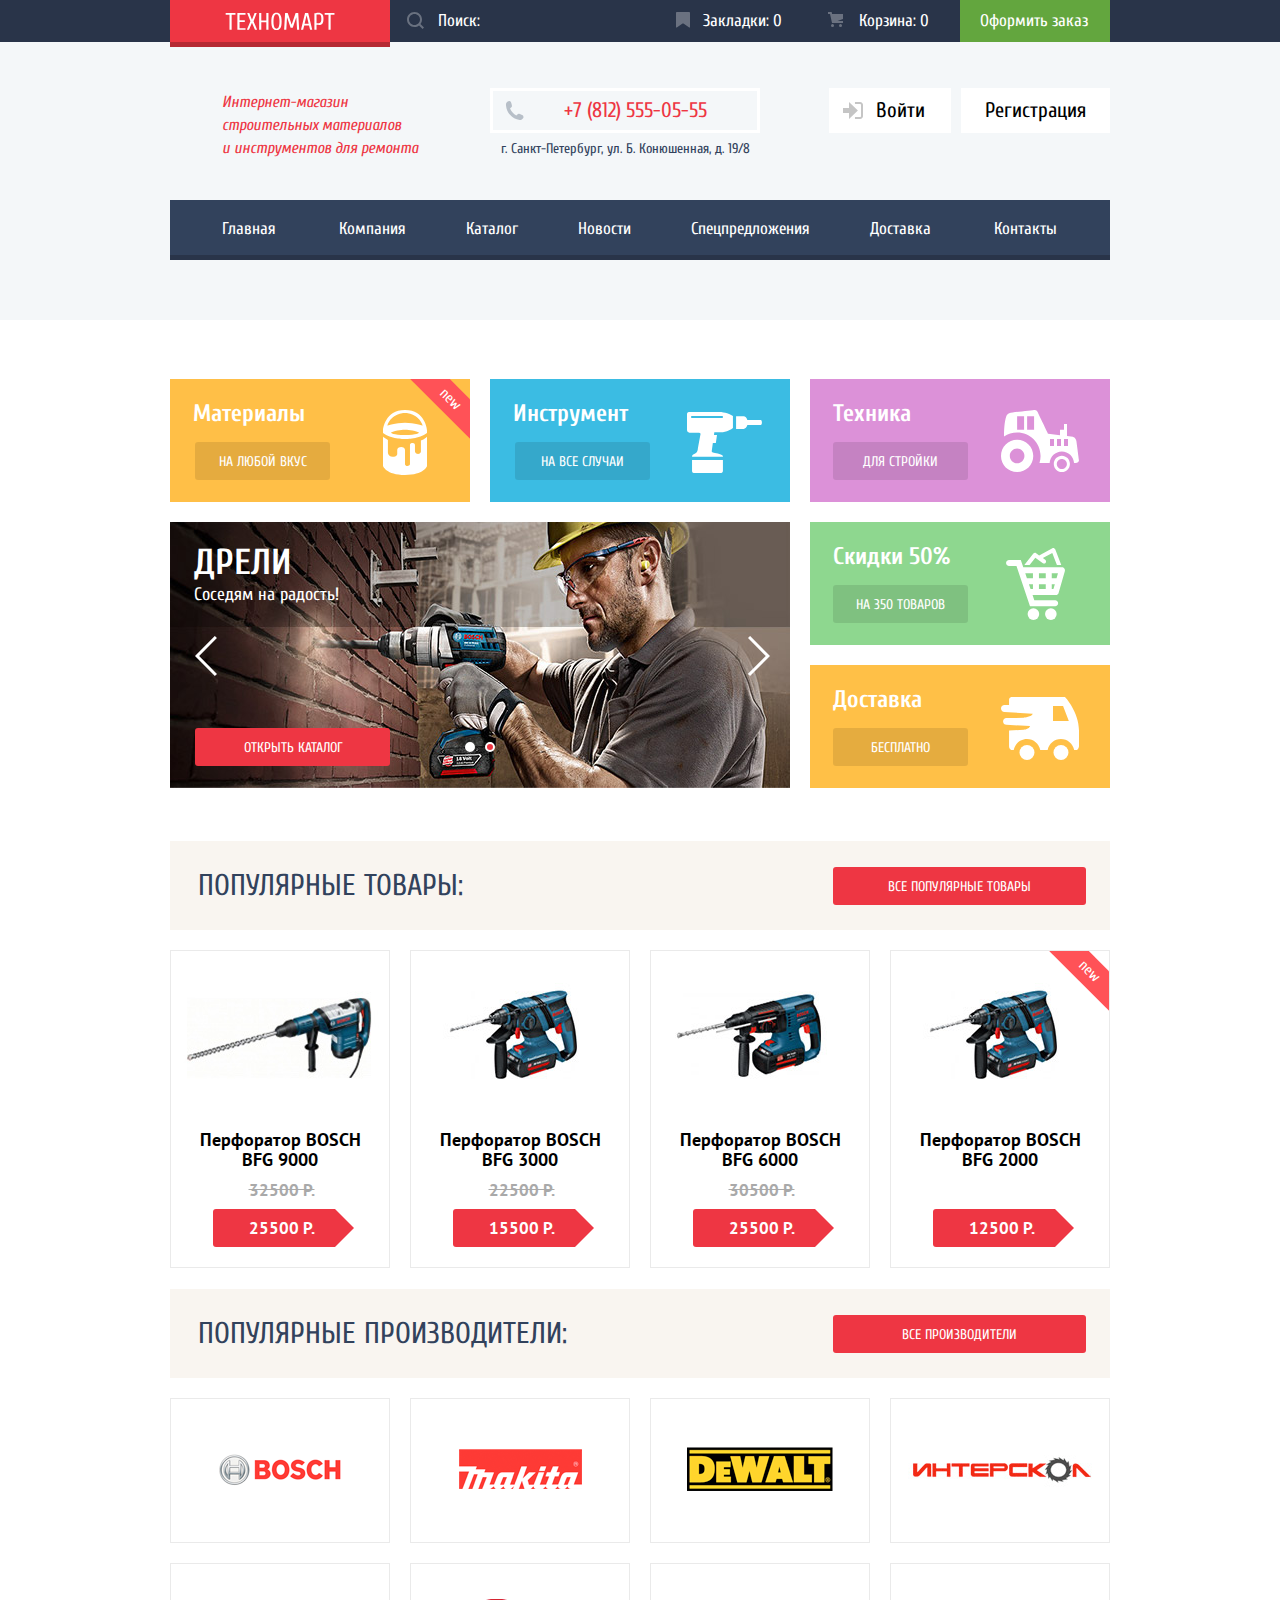
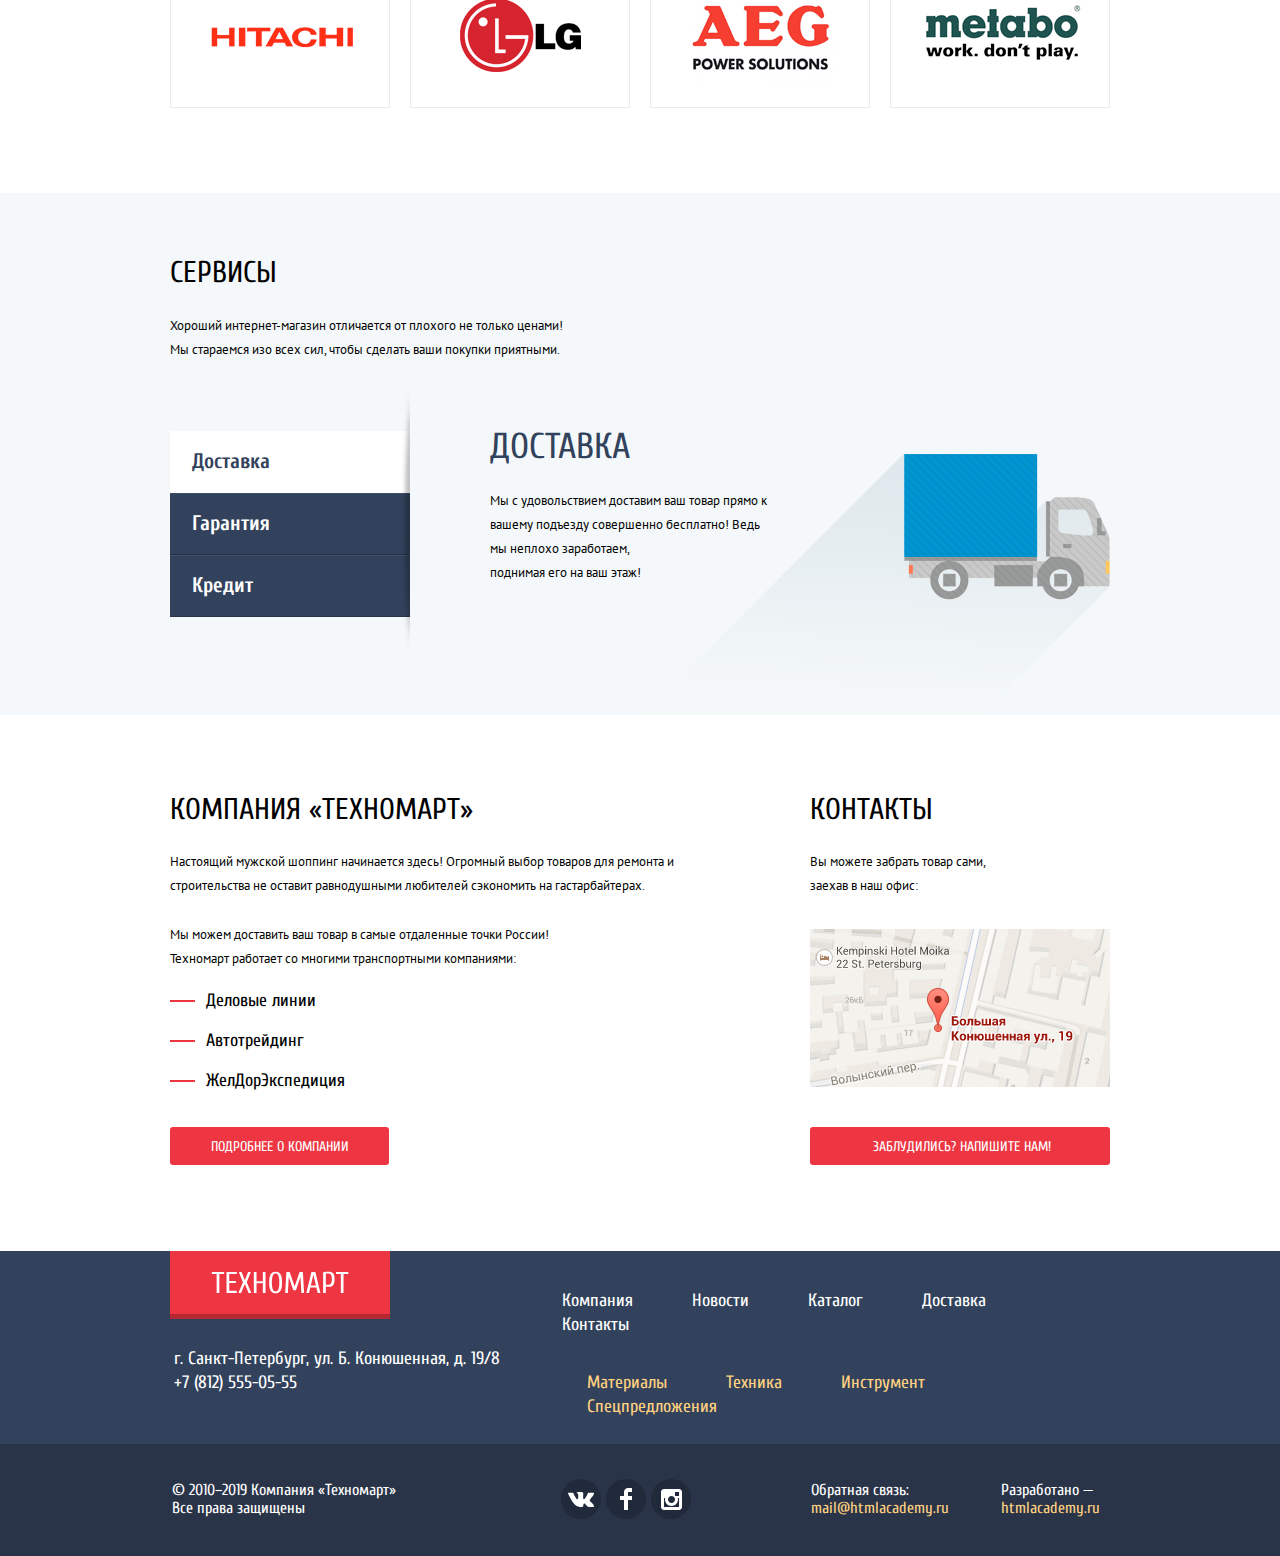
==== commit c117e59f: "Финальный результат" ====
--- a/index.html
+++ b/index.html
@@ -15,7 +15,8 @@
             <img src="img/technomart-logo.svg" width="110" height="19" alt="Логотип магазина Техномарт">
           </a>
           <form>
-            <input type="search" name="search" id="search-field" placeholder="Поиск:" aria-label="Поиск по сайту">
+            <label for="search-field" class="visually-hidden">Поиск по сайту</label>
+            <input type="search" name="search" id="search-field" placeholder="Поиск:">
           </form>
           <a class="header-bookmarks" href="#">Закладки: 0</a>
           <a class="header-cart" href="#">Корзина: 0</a>
--- a/css/style.min.css
+++ b/css/style.min.css
@@ -1 +1 @@
-body{padding:0;margin:0;font-family:"Cuprum",Arial,sans-serif;font-size:14px;line-height:18px;font-weight:400;color:#fff;background-color:#fff}a{text-decoration:none}.new-flag{position:relative;overflow:hidden}.new-flag::after{position:absolute;top:6px;right:-22px;content:"new";width:84px;padding:6px 0 7px 0;font-family:"Cuprum",Arial,sans-serif;font-size:15px;line-height:15px;font-weight:400;color:#fff;text-align:center;background-color:#ff5257;-webkit-transform:rotate(45deg);-ms-transform:rotate(45deg);transform:rotate(45deg)}.button{display:inline-block;padding:11px 20px 9px 20px;vertical-align:middle;text-align:center;text-transform:uppercase;color:#fff;background-color:#ee3643;border-radius:3px}.button:hover{background-color:#ca2c37}.button:active{background-color:#ba2732}.section-title{margin:0;font-size:30px;font-weight:400;line-height:30px;text-transform:uppercase;color:#000}.section-title-darkblue{color:#32425c}.container{margin:0 auto;padding:0 10px;width:940px}.visually-hidden:not(:focus):not(:active),input[type="checkbox"].visually-hidden,input[type="radio"].visually-hidden{position:absolute;width:1px;height:1px;margin:-1px;border:0;padding:0;white-space:nowrap;-webkit-clip-path:inset(100%);clip-path:inset(100%);clip:rect(0 0 0 0);overflow:hidden}.main-header{padding-bottom:60px;background-color:#f4f7f9}.header-top a,.header-navigation a{color:#fff}.header-top{font-size:17px;line-height:18px;color:#fff;background-color:#293449}.header-top .container{display:-webkit-box;display:-ms-flexbox;display:flex;-ms-flex-wrap:wrap;flex-wrap:wrap}.header-top .header-bookmarks,.header-top .header-cart,.header-top .header-order{padding:12px 0 12px 0}.header-top .header-logo{padding:12px 55px 7px;background-color:#ee3643;-webkit-box-shadow:0 5px 0 0 #b52933;box-shadow:0 5px 0 0 #b52933}.header-top form{-webkit-box-flex:1;-ms-flex-positive:1;flex-grow:1;min-width:220px}.header-top input{width:100%;height:100%;padding:0 5px 1px 48px;background-color:#293449;background-image:url("../img/icon-search-transparent.svg");background-repeat:no-repeat;background-position:17px 12px;border:none}.header-top input::-webkit-input-placeholder{color:#fff}.header-top input:-moz-placeholder{color:#fff;opacity:1}.header-top input::-moz-placeholder{color:#fff;opacity:1}.header-top input:-ms-input-placeholder{color:#fff}.header-top input::-ms-input-placeholder{color:#fff}.header-top input::placeholder{color:#fff}.header-top .header-bookmarks,.header-top .header-cart{position:relative;padding-left:45px;padding-right:28px}.header-top .header-cart{position:relative;min-width:75px;padding-left:49px;padding-right:26px}.header-cart.header-cart-not-empty{background-color:#ee3643}.header-top .header-bookmarks::before{content:"";top:12px;left:18px;position:absolute;width:14px;height:16px;background-image:url("../img/icon-bookmark.svg");background-repeat:no-repeat;opacity:0.3}.header-top .header-cart::before{content:"";top:12px;left:18px;position:absolute;width:15px;height:15px;background-image:url("../img/cart-icon.svg");background-repeat:no-repeat;opacity:0.3}.header-top .header-order{padding-left:20px;padding-right:22px;background-color:#63a63e}.header-top input:hover,.header-top a:hover{background-color:#212a3a}.header-top input:hover{background-image:url("../img/icon-search.svg")}.header-top input:focus{color:#000;background-color:#fff;background-image:url("../img/icon-search-red.svg")}.header-top .header-logo:hover{background-color:#ca2c37;-webkit-box-shadow:0 5px 0 0 #9a212a;box-shadow:0 5px 0 0 #9a212a}.header-top .header-bookmarks:hover::before,.header-top .header-cart:hover::before{opacity:1}.header-top .header-order:hover{background-color:#5fbb2d}.header-top a:active{color:rgba(255,255,255,0.6);background-color:#161d29}.header-top .header-logo:active{background-color:#ba2732;-webkit-box-shadow:0 5px 0 0 #8e1e26;box-shadow:0 5px 0 0 #8e1e26}.header-top .header-bookmarks:active::before,.header-top .header-cart:active::before{opacity:0.5}.header-top .header-order:active{color:rgba(255,255,255,0.5);background-color:#518534}.header-middle{display:-webkit-box;display:-ms-flexbox;display:flex;min-height:92px;padding-top:46px;padding-bottom:20px}.header-slogan{width:197px;margin:0;margin-left:52px;margin-top:3px;font-size:16px;line-height:23px;font-style:italic;color:#ee3643}.header-contacts{margin-left:71px}.header-phone{position:relative;display:block;margin-bottom:4px;padding:9px 50px 9px 71px;font-size:21px;line-height:21px;color:#ee3643;border:3px solid #fff}.header-phone::before{content:"";position:absolute;top:10px;left:12px;width:19px;height:19px;background-image:url("../img/icon-phone.svg");background-repeat:no-repeat}.header-adress{margin:0;font-size:14px;line-height:24px;text-align:center;color:#32425c}.header-not-authorized,.header-authorized{margin-left:auto}.header-not-authorized,.header-authorized-user{display:-webkit-box;display:-ms-flexbox;display:flex;-webkit-box-align:start;-ms-flex-align:start;align-items:flex-start;font-size:21px;line-height:21px}.header-not-authorized a,.header-authorized-user a{color:#000;background-color:#fff}.authorization-signin{position:relative;padding:12px 26px 12px 47px;margin-right:10px}.header-authorized-user{background-color:#fff}.header-username{position:relative;min-width:200px;max-width:230px;padding:12px 11px 12px 46px;word-wrap:break-word;background-color:#fff}.header-username svg{position:absolute;top:13px;left:13px;width:20px;height:18px}.header-logout{width:20px;height:17px;padding:14px 11px;background-color:#fff}.authorization-signin svg{position:absolute;top:14px;left:14px;width:20px;height:17px}.authorization-signup{padding:12px 24px}.header-not-authorized a:hover{color:#ee3643}.authorization-signin:hover polygon,.authorization-signin:hover path,.header-logout:hover polygon,.header-logout:hover path,.header-username:hover path{fill:#32425c}.header-not-authorized a:active,.header-authorized-user a:active{color:rgba(0,0,0,0.3)}.authorization-signin:active polygon,.authorization-signin:active path,.header-logout:active polygon,.header-logout:active path,.header-username:active path{fill:#c5c5c5}.header-user-navigation{display:-webkit-box;display:-ms-flexbox;display:flex;margin:0;padding:7px 17px;color:black}.header-user-navigation li:first-child{margin-right:32px;color:transparent}.header-user-navigation a{font-size:16px;line-height:18px;color:#32425c;text-decoration:underline}.header-user-navigation a:hover{color:#ee3643}.header-user-navigation a:active{color:rgba(50,66,92,0.3)}.navigation-list{display:-webkit-box;display:-ms-flexbox;display:flex;-ms-flex-wrap:wrap;flex-wrap:wrap;margin:0;padding:0;border-bottom:5px solid #293449;list-style:none}.navigation-list a{display:block;padding:20px 30px 18px}.navigation-item:first-child a{padding-left:52px;padding-right:33px}.navigation-item:last-child a{padding-left:33px;padding-right:52px}.header-navigation{font-size:17px;line-height:17px;background-color:#32425c}.header-navigation a:hover{background-color:#293449}.header-navigation a:active{color:rgba(255,255,255,0.5);background-color:#1d2739}.main-page{padding-top:59px}.offers{color:#fff}.offers-block{display:-webkit-box;display:-ms-flexbox;display:flex;margin-bottom:53px;-webkit-box-pack:justify;-ms-flex-pack:justify;justify-content:space-between}.offers-group-horizontal{display:-webkit-box;display:-ms-flexbox;display:flex;margin:0;margin-bottom:20px;padding:0;list-style:none}.offers-group-horizontal .offers-item:nth-child(2){margin-left:20px}.offers-group-vertical{margin:0;padding:0;list-style:none}.offers-group-vertical .offers-item:not(:last-child){margin-bottom:20px}.offers-item{-webkit-box-sizing:border-box;box-sizing:border-box;width:300px;padding:20px 120px 22px 23px}.offers-item h3{margin:0;margin-bottom:13px;padding:0;font-size:24px;line-height:30px;font-weight:700}.button-offers{-webkit-box-sizing:border-box;box-sizing:border-box;min-width:135px;background-color:rgba(0,0,0,0.1)}.offers-group-horizontal .button-offers{margin-left:2px}.button-offers:hover{background-color:rgba(0,0,0,0.2)}.button-offers:active{background-color:rgba(0,0,0,0.3)}.offers-item-materials{background-color:#ffbf47;background-image:url("../img/materials.svg");background-repeat:no-repeat;background-position:213px 31px}.offers-item-tools{background-color:#3bbce3;background-image:url("../img/tools.svg");background-repeat:no-repeat;background-position:197px 33px}.offers-item-technics{background-color:#dc91d8;background-image:url("../img/technics.svg");background-repeat:no-repeat;background-position:191px 31px}.offers-item-discount{background-color:#8ed78f;background-image:url("../img/discount.svg");background-repeat:no-repeat;background-position:196px 26px}.offers-item-delivery{background-color:#ffc047;background-image:url("../img/delivery.svg");background-repeat:no-repeat;background-position:191px 32px}.slider{position:relative}.slider-left-arrow,.slider-right-arrow{position:absolute;top:50%;margin-top:-19px;width:22px;height:40px;background-repeat:no-repeat;background-color:transparent;border:none}.slider-left-arrow{left:25px;background-image:url("../img/icon-left.svg")}.slider-right-arrow{right:20px;background-image:url("../img/icon-right.svg")}.slider-left-btn,.slider-right-btn{position:absolute;padding:0;bottom:36px;width:10px;height:10px;background-color:#fff;border:2px solid #fff;border-radius:5px}.slider-left-btn{left:295px}.slider-right-btn{right:295px}.slider-btn-active{background-color:#ee3643}.slider button{cursor:pointer}.slider button:focus{outline:none}.slide{-webkit-box-sizing:border-box;box-sizing:border-box;display:none;padding-top:23px;padding-left:24px;width:620px;height:266px}.slide h3{margin:0;margin-bottom:2px;font-size:36px;line-height:36px;font-weight:700;text-transform:uppercase}.slide p{margin:0;font-size:18px;line-height:24px}.slide .button{position:absolute;bottom:22px;left:25px;padding-right:47px;padding-left:49px}.slide-drills{background-color:#584d47;background-image:url("../img/slide-drills.jpg");background-repeat:no-repeat}.slide-perforators{background-color:#584d47;background-image:url("../img/slide-perforators.jpg");background-repeat:no-repeat}.slide-show{display:block}.popular-header{display:-webkit-box;display:-ms-flexbox;display:flex;padding:26px 24px 25px 28px;margin-bottom:20px;-webkit-box-align:center;-ms-flex-align:center;align-items:center;-webkit-box-pack:justify;-ms-flex-pack:justify;justify-content:space-between;background-color:#f9f5f0}.popular-header .button{-webkit-box-sizing:border-box;box-sizing:border-box;min-width:253px}.popular-products-list{display:-webkit-box;display:-ms-flexbox;display:flex;-ms-flex-wrap:wrap;flex-wrap:wrap;margin:0;padding:0;list-style:none}.popular-products-list .catalog-item:not(:nth-child(4n)){margin-right:20px}.catalog-item-navigation{list-style:none}.catalog-item{position:relative;display:-webkit-box;display:-ms-flexbox;display:flex;-webkit-box-orient:vertical;-webkit-box-direction:normal;-ms-flex-direction:column;flex-direction:column;width:218px;margin-bottom:21px;font-family:"PT Sans",Arial,sans-serif;font-size:17px;line-height:20px;font-weight:700;text-align:center;border:1px solid #eaeaea}.catalog-item img{-webkit-box-ordinal-group:0;-ms-flex-order:-1;order:-1;width:218px;height:170px}.catalog-item h3{min-height:45px;margin:9px 0 5px;padding:0 15px;font-size:18px;color:#000}.catalog-item:hover{-webkit-box-shadow:0 10px 25px rgba(41,52,73,0.5);box-shadow:0 10px 25px rgba(41,52,73,0.5)}.catalog-old-price{margin:auto 0 4px;min-height:25px;padding-left:3px;text-decoration:line-through;color:#a9a9a9}.catalog-price{position:relative;margin:0 auto 20px;padding:10px 0;padding-left:3px;width:131px;line-height:18px;color:#fff;background-color:#ee3643;border-radius:3px}.catalog-price::after{content:"";position:absolute;top:0;right:-26px;width:0;height:0;border:19px solid #fff;border-left-color:#ee3643}.catalog-item-navigation{position:absolute;top:0;left:0;display:none;padding:0;padding-top:43px;padding-bottom:45px;margin:0;width:218px;background-color:#fff;list-style:none}.catalog-item:hover .catalog-item-navigation{display:block}.button-buy,.button-bookmarking{-webkit-box-sizing:border-box;box-sizing:border-box;padding:8px 10px 6px;min-width:135px;font-family:"Cuprum",Arial,sans-serif;font-size:14px;line-height:18px;font-weight:400;border:3px solid #63a63e}.button-buy{position:relative;margin-bottom:8px;color:#fff;background-color:#63a63e;border-bottom-color:#367315}.button-buy::before{content:"";position:absolute;top:8px;left:12px;width:15px;height:15px;background-image:url("../img/cart-icon.svg");opacity:0.3}.button-buy:hover{background-color:#5fbb2d;border-color:#5fbb2d;border-bottom-color:#367315}.button-buy:hover::before,.button-buy:active::before{opacity:1}.button-buy:active{background-color:#518534;border-color:#518534}.button-bookmarking{color:#32425c;background-color:#fff}.button-bookmarking:hover{background-color:#fff;border:3px solid #32425c}.button-bookmarking:active{color:rgba(0,0,0,0.3);background-color:#fff;border:3px solid rgba(50,66,92,0.3)}.popular-brands-list{display:-webkit-box;display:-ms-flexbox;display:flex;-ms-flex-wrap:wrap;flex-wrap:wrap;margin:0;padding:0;margin-bottom:65px;list-style:none}.popular-brands-item:not(:nth-child(4n)){margin-right:20px}.popular-brands-item{margin-bottom:20px}.popular-brands-list a{display:-webkit-box;display:-ms-flexbox;display:flex;width:218px;height:143px;background-color:#fff;border:1px solid #eaeaea}.popular-brands-list img{margin:auto}.popular-brands-makita img{margin-top:50px}.popular-brands-dewalt img{margin-top:48px}.popular-brands-interskol img{margin-top:21px}.popular-brands-hitachi img{margin-top:58px;margin-left:28px}.popular-brands-metabo img{margin-top:34px;margin-left:10px}.popular-brands-list a:hover{-webkit-box-shadow:0 10px 25px rgba(41,52,73,0.5);box-shadow:0 10px 25px rgba(41,52,73,0.5)}.popular-brands-list a:active{-webkit-box-shadow:0 4px 10px rgba(41,52,73,0.5);box-shadow:0 4px 10px rgba(41,52,73,0.5)}.services{margin-bottom:80px;padding:65px 0 0 0;color:#000;background-color:#f4f8fa}.services-block{display:-webkit-box;display:-ms-flexbox;display:flex}.services p{width:410px;margin:0;margin-bottom:69px;margin-top:26px;font-family:"PT Sans",Arial,sans-serif;font-size:13px;font-weight:400;line-height:24px}.services h3{margin:0;margin-top:-2px;font-size:36px;font-weight:400;line-height:36px;text-transform:uppercase;color:#32425c}.services-list{position:relative;width:240px;margin:0;margin-right:80px;padding:0;list-style:none}.services-list::before{content:"";position:absolute;right:0;top:-46px;width:10px;height:279px;background:url("../img/shadow.png")no-repeat}.services-item{width:100%;padding:14px 22px 16px 22px;font:inherit;font-size:21px;line-height:30px;font-weight:700;color:#fff;text-align:left;background-color:#32425c;border:none;border-top:1px solid #405069;border-bottom:1px solid #293449}.services-item:hover{background-color:#293449;cursor:pointer}.services-item-active,.services-item-active:hover{color:#32425c;background-color:#fff;border-top-color:#fff;border-bottom-color:#fff}.service-description-list{margin:0;padding:0;list-style:none}.service-description{width:620px;min-height:286px;display:none}.service-description-show{display:block}.service-description p{width:278px;margin-bottom:0;margin-top:24px}.service-description-delivery p,.service-description-warranty p{padding-bottom:20px}.service-description-warranty p{width:378px}.service-description-credit p{width:280px;margin-bottom:27px}.service-description-credit .button{padding-left:44px;padding-right:44px}.service-description-delivery{background:url("../img/delivery.png")no-repeat 100% 25px}.service-description-warranty{background:url("../img/warranty.png")no-repeat 100% 3px}.service-description-credit{background:url("../img/credit.png")no-repeat 100% 0}.about-company-contacts .container{display:-webkit-box;display:-ms-flexbox;display:flex;margin-bottom:86px;-webkit-box-pack:justify;-ms-flex-pack:justify;justify-content:space-between}.about-company{width:530px;color:#000}.about-company p{margin:25px 0;font-family:"PT Sans",Arial,sans-serif;font-size:13px;font-weight:400;line-height:24px}.about-company p:last-of-type{width:400px;margin-bottom:20px}.partners{margin:0;padding:0;margin-bottom:36px;font-size:18px;line-height:20px;list-style:none}.partners li:not(:last-child){margin-bottom:20px}.partners li::before{content:"";display:inline-block;vertical-align:baseline;margin-right:11px;margin-bottom:4px;width:25px;height:2px;background-color:#ee3643}.about-company .button{padding-left:41px;padding-right:40px}.contacts{color:#000}.map{display:block;width:300px;height:158px;margin-bottom:40px}.contacts .button{-webkit-box-sizing:border-box;box-sizing:border-box;width:300px;padding-left:63px;padding-right:59px}.contacts p{margin:25px 0;margin-bottom:31px;width:190px;font-family:"PT Sans",Arial,sans-serif;font-size:13px;font-weight:400;line-height:24px}.breadcrumbs{display:-webkit-box;display:-ms-flexbox;display:flex;-webkit-box-align:baseline;-ms-flex-align:baseline;align-items:baseline;margin:0;padding:21px 0 20px;font-family:"PT Sans",Arial,sans-serif;font-size:13px;font-weight:400;line-height:18px;color:#000;text-transform:uppercase;list-style:none}.breadcrumbs-home a{position:relative;display:block;width:14px;height:12px}.breadcrumbs-home a::before{content:"";position:absolute;top:1px;left:-2px;width:14px;height:12px;background-image:url("../img/icon-home.svg")}.breadcrumbs a{color:#000}.breadcrumbs li{margin-right:39px}.breadcrumbs li:nth-child(2){margin-right:41px}.breadcrumbs li:nth-child(3){margin-right:43px}.breadcrumbs li{position:relative}.breadcrumbs li:not(:first-child)::before{content:"";position:absolute;top:4px;left:-27px;width:8px;height:8px;border-right:1px solid #c5c9d1;border-bottom:1px solid #c5c9d1;-webkit-transform:rotate(-45deg);-ms-transform:rotate(-45deg);transform:rotate(-45deg)}.catalog-title{margin:0;margin-bottom:20px;padding:30px 28px 29px;font-size:30px;font-weight:400;line-height:30px;text-transform:uppercase;color:#32425c;background-color:#f2f6f8}.catalog-items-block{display:-webkit-box;display:-ms-flexbox;display:flex;-webkit-box-pack:justify;-ms-flex-pack:justify;justify-content:space-between}.filters{width:220px;font-family:"PT Sans",Arial,sans-serif;font-size:15px;font-weight:400;line-height:20px;color:#000;text-transform:uppercase}.filters h2{margin:0;padding:10px 19px;font-size:13px;font-weight:400;line-height:18px;background-color:#f7f3ec;border-radius:3px}.filters fieldset{margin:0;padding:0;border:none}.filters legend{padding:11px 0 14px;font-size:17px;font-weight:700;line-height:30px}.filters ul{list-style:none}.filters .filters-price{padding-bottom:25px;border-bottom:1px solid #e5e5e5}.range-block{display:-webkit-box;display:-ms-flexbox;display:flex;width:180px;height:2px;margin-bottom:9px;background-color:#d7dcde;border:20px solid #f7f3ec;border-top-width:39px;border-bottom-width:39px;border-bottom-left-radius:5px;border-bottom-right-radius:5px}.range-sliders{display:-webkit-box;display:-ms-flexbox;display:flex;margin:0;padding:0;margin-right:auto;background-color:#00ca74}.range-slider{position:relative;width:2px;height:2px;background-color:#000}.range-slider:hover{cursor:pointer}.range-slider::before{content:"";position:absolute;top:-9px;left:0;width:4px;height:4px;background-color:#ababab;border-radius:50%;border:8px solid #fff;-webkit-box-shadow:0 2px 0 0 #e0ddd8;box-shadow:0 2px 0 0 #e0ddd8}.range-slider-right{margin-left:138px}.filters .filters-brands{padding-bottom:22px;border-bottom:1px solid #e5e5e5}.filters-price p{display:-webkit-box;display:-ms-flexbox;display:flex;margin:0;-webkit-box-align:center;-ms-flex-align:center;align-items:center;-webkit-box-pack:justify;-ms-flex-pack:justify;justify-content:space-between;font-size:16px;line-height:18px}.filters-brands legend,.filters-power legend{padding-top:16px}.filters-price input{width:65px;padding:9px 15px 10px;font-size:17px;text-align:center;background-color:#f7f3ec;border:none;border-radius:5px}.filters-price input::-webkit-outer-spin-button,.filters-price input::-webkit-inner-spin-button{-webkit-appearance:none;appearance:none;margin:0}.filters-price input{-moz-appearance:textfield;-webkit-appearance:textfield;appearance:textfield}.filters-brands legend,.filters-power legend{padding-top:16px}.filters-brands ul,.filters-power ul{margin:0;padding:0;line-height:20px}.filters-brands li:not(:last-child),.filters-power li:not(:last-child){margin-bottom:20px}.filters-brands li,.filters-power li{position:relative}.filters .filters-power{margin-bottom:79px}.filters-brands label,.filters-power label{padding-left:35px}.filters-brands label::before{content:"";position:absolute;top:-2px;left:0;width:27px;height:23px;background-image:url("../img/checkbox-off.svg");background-repeat:no-repeat;opacity:0.23}.filters-brands input:checked + label::before{background-image:url("../img/checkbox-on.svg")}.filters-brands label:hover::before{opacity:0.29}.filters-brands input:disabled + label:hover::before{opacity:0.29}.filters-brands-items input:focus + label::before{border-color:#663d15;outline:thin dotted;outline:1px solid -webkit-focus-ring-color}.filters-brands input:disabled + label{opacity:0.4}.filters label:hover{cursor:pointer}.filters-power label::before{content:"";position:absolute;top:-3px;left:0;width:17px;height:17px;background-color:#fff;border:4px solid #c5c5c5;border-radius:50%}.filters-power input:focus + label::before{border-color:#663d15;outline:thin dotted;outline:5px auto -webkit-focus-ring-color}.filters-power input:checked + label::after{content:"";position:absolute;top:5px;left:8px;width:9px;height:9px;background-color:#c5c5c5;border-radius:50%}.filters-power-items input:disabled + label{opacity:0.4}.show-button{padding:10px 39px 8px;font:inherit;font-size:13px;line-height:18px;text-transform:uppercase;background-color:#fff;border:1px solid #e5e5e5;border-radius:3px}.show-button:hover{cursor:pointer}.catalog{width:700px}.sorting{display:-webkit-box;display:-ms-flexbox;display:flex;padding:10px 15px 10px 19px;margin-bottom:20px;background-color:#f7f3ec;border-radius:3px}.sorting h3{margin:0;margin-right:140px;font-family:"PT Sans",Arial,sans-serif;font-size:13px;font-weight:400;line-height:18px;color:#000;text-transform:uppercase}.sorting-list{display:-webkit-box;display:-ms-flexbox;display:flex;-ms-flex-wrap:wrap;flex-wrap:wrap;margin:0;padding:0;list-style:none}.sorting-item{font-family:"PT Sans",Arial,sans-serif;font-size:13px;font-weight:400;line-height:18px;color:rgba(0,0,0,0.3);text-transform:uppercase;border-bottom:1px dotted #ee3643}.sorting-item:hover{color:#000;border-bottom:1px solid #ee3643}.sorting-item-active,.sorting-item-active:hover{color:#ee3643;border:none}.sorting-increase{display:inline-block;width:0;height:0;margin-bottom:-1px;vertical-align:middle;border:6px solid transparent;border-bottom:10px solid #c5c5c5;border-top-width:0}.sorting-decrease{display:inline-block;width:0;height:0;margin-bottom:-1px;vertical-align:middle;border:6px solid transparent;border-top:10px solid #c5c5c5;border-bottom-width:0}.sorting-increase:hover,.sorting-increase.sorting-direction-active:hover{border-bottom-color:#000}.sorting-decrease:hover,.sorting-decrease.sorting-direction-active:hover{border-top-color:#000}.sorting-increase.sorting-direction-active{border-bottom-color:#ee3643}.sorting-decrease.sorting-direction-active{border-top-color:#ee3643}.sorting-list li{margin-right:20px}.sorting-list li:first-of-type{margin-right:70px}.sorting-list li:nth-of-type(2){margin-right:66px}.sorting-list li:nth-of-type(3){margin-right:46px}.sorting-list li:nth-last-child(2){margin-right:19px;margin-left:auto}.sorting-list li:last-child{margin-right:0}.catalog-list{display:-webkit-box;display:-ms-flexbox;display:flex;-ms-flex-wrap:wrap;flex-wrap:wrap;padding:0;margin:0;margin-bottom:32px;list-style:none}.catalog-list .catalog-item{margin-bottom:20px}.catalog-list .catalog-item:not(:nth-child(3n)){margin-right:20px}.pagination-list{display:-webkit-box;display:-ms-flexbox;display:flex;margin:0;padding:0;margin-bottom:60px;list-style:none}.pagination-item{margin-right:10px}.pagination-item a{display:block;padding:9px 14px 9px 15px;font-family:"PT Sans",Arial,sans-serif;font-size:13px;font-weight:400;line-height:18px;color:#000;text-transform:uppercase;background-color:#fff;border:1px solid #e5e5e5;border-radius:3px}.pagination-item:last-child a{padding-left:31px;padding-right:31px}.pagination-item a:hover{border:1px solid #bdc6ca}.pagination-item a:active{border:1px solid #ee3643}.pagination-item-current a,.pagination-item-current a:hover,.pagination-item-current a:active{color:#fff;background-color:#ee3643;border-color:#ee3643}.perforator-info{padding:65px 0 68px;color:#000;background-color:#f2f6f8}.perforator-info .section-title{margin-bottom:26px}.perforator-info p{margin:0;font-family:"PT Sans",Arial,sans-serif;font-size:13px;font-weight:400;line-height:24px}@-webkit-keyframes shake{0%,100%{-webkit-transform:translateX(0);transform:translateX(0)}10%,30%,50%,70%,90%{-webkit-transform:translateX(-10px);transform:translateX(-10px)}20%,40%,60%,80%{-webkit-transform:translateX(10px);transform:translateX(10px)}}@keyframes shake{0%,100%{-webkit-transform:translateX(0);transform:translateX(0)}10%,30%,50%,70%,90%{-webkit-transform:translateX(-10px);transform:translateX(-10px)}20%,40%,60%,80%{-webkit-transform:translateX(10px);transform:translateX(10px)}}.popup-message{position:fixed;top:50%;left:50%;display:none;width:620px;height:423px;margin-left:-310px;margin-top:-215px;color:#000;background-color:#fff;border-top:7px solid #ff5357;-webkit-box-shadow:0 20px 40px rgba(0,0,0,0.75);box-shadow:0 20px 40px rgba(0,0,0,0.75)}.popup-message label{display:block;margin-bottom:9px;font-size:18px;line-height:18px}.popup-message-top{display:-webkit-box;display:-ms-flexbox;display:flex;-ms-flex-wrap:wrap;flex-wrap:wrap;padding:47px 80px 33px;background-color:#fff}.popup-name input,.popup-email input,.popup-letter textarea{border:2px solid #dee3e4;border-radius:3px}.popup-name input::-webkit-input-placeholder,.popup-email input::-webkit-input-placeholder,.popup-letter textarea::-webkit-input-placeholder{color:#a9a9a9}.popup-name input:-moz-placeholder,.popup-email input:-moz-placeholder,.popup-letter textarea:-moz-placeholder{color:#a9a9a9;opacity:1}.popup-name input::-moz-placeholder,.popup-email input::-moz-placeholder,.popup-letter textarea::-moz-placeholder{color:#a9a9a9;opacity:1}.popup-name input:-ms-input-placeholder,.popup-email input:-ms-input-placeholder,.popup-letter textarea:-ms-input-placeholder{color:#a9a9a9}.popup-name input::-ms-input-placeholder,.popup-email input::-ms-input-placeholder,.popup-letter textarea::-ms-input-placeholder{color:#a9a9a9}.popup-name input::placeholder,.popup-email input::placeholder,.popup-letter textarea::placeholder{color:#a9a9a9}.popup-name input,.popup-email input{padding:9px 14px;margin-bottom:21px;-webkit-box-sizing:border-box;box-sizing:border-box;width:220px}.popup-letter textarea{padding:9px 14px;-webkit-box-sizing:border-box;box-sizing:border-box;width:460px;height:114px;resize:none}.popup-name{margin-right:20px}.popup-message-bottom{padding:37px 80px;background-color:#f4f4f4}.button-send{width:100%;border:none}.button-send:hover{cursor:pointer}.popup-close{position:absolute;top:9px;right:10px;width:21px;height:21px;background:transparent;border:none}.popup-close:hover{cursor:pointer}.popup-close::before,.popup-close::after{content:"";position:absolute;left:-2px;top:9px;width:27px;height:4px;background-color:#ee3643;border-radius:2px}.popup-close::before{-webkit-transform:rotate(-45deg);-ms-transform:rotate(-45deg);transform:rotate(-45deg)}.popup-close::after{-webkit-transform:rotate(45deg);-ms-transform:rotate(45deg);transform:rotate(45deg)}.popup-cart{position:fixed;top:50%;left:50%;display:none;width:620px;height:275px;margin-left:-310px;margin-top:-141px;color:#000;background-color:#fff;border-top:7px solid #ff5357;-webkit-box-shadow:0 20px 40px 0 rgba(41,51,73,0.75);box-shadow:0 20px 40px 0 rgba(41,51,73,0.75)}.popup-cart-top{position:relative;padding:65px 30px 68px 180px;font-size:30px;line-height:30px;color:#000;background-color:#fff}.popup-cart-top::before{content:"";position:absolute;top:48px;left:81px;width:66px;height:66px;background-color:#63a63e;border-radius:50%}.popup-cart-top::after{content:"";position:absolute;top:68px;left:98px;width:28px;height:14px;background-color:transparent;border-left:7px solid #fff;border-bottom:7px solid #fff;-webkit-transform:rotate(-45deg);-ms-transform:rotate(-45deg);transform:rotate(-45deg)}.popup-cart-top p{margin:0}.popup-cart-bottom{display:-webkit-box;display:-ms-flexbox;display:flex;-webkit-box-pack:justify;-ms-flex-pack:justify;justify-content:space-between;padding:37px 80px;background-color:#f1f1f1}.popup-cart-bottom .button,.button-shopping{-webkit-box-sizing:border-box;box-sizing:border-box;width:220px}.button-shopping{color:#000;background-color:#fff;border:none}.button-shopping:hover{background-color:#fff;cursor:pointer}.popup-map{position:fixed;top:50%;left:50%;display:none;width:940px;height:447px;margin-left:-470px;margin-top:-223px;background-color:#565656;-webkit-box-shadow:0 0 15px 1px rgba(47,41,42,0.5);box-shadow:0 0 15px 1px rgba(47,41,42,0.5)}@-webkit-keyframes bounce{0%{-webkit-transform:translateY(-2000px);transform:translateY(-2000px)}70%{-webkit-transform:translateY(30px);transform:translateY(30px)}90%{-webkit-transform:translateY(-10px);transform:translateY(-10px)}100%{-webkit-transform:translateY(0);transform:translateY(0)}}@keyframes bounce{0%{-webkit-transform:translateY(-2000px);transform:translateY(-2000px)}70%{-webkit-transform:translateY(30px);transform:translateY(30px)}90%{-webkit-transform:translateY(-10px);transform:translateY(-10px)}100%{-webkit-transform:translateY(0);transform:translateY(0)}}.popup-show{display:block;-webkit-animation:bounce 0.6s;animation:bounce 0.6s}.popup-error{-webkit-animation:shake 0.6s;animation:shake 0.6s}.main-footer{color:#fff;background-color:#32425c}.main-footer ul{list-style:none}.footer-top{display:-webkit-box;display:-ms-flexbox;display:flex;-webkit-box-pack:justify;-ms-flex-pack:justify;justify-content:space-between;min-height:193px;font-size:18px;line-height:24px}.footer-top a{color:#fff}.footer-top-left{width:340px}.footer-top-left .header-logo{display:block;width:138px;padding:20px 41px;margin-bottom:28px;line-height:0;background-color:#ee3643;border-bottom:5px solid #b52933}.footer-top-left img{width:138px;height:23px}.footer-top-left p{margin-left:4px}.footer-navigation-offers a{color:#ffd180}.footer-navigation-info,.footer-navigation-offers{display:-webkit-box;display:-ms-flexbox;display:flex;-ms-flex-wrap:wrap;flex-wrap:wrap;margin:0;padding:0;list-style:none}.footer-top-right{padding-top:38px}.footer-navigation-info{width:548px;margin-bottom:34px}.footer-navigation-offers{width:523px;margin-left:auto}.footer-navigation-info li:not(:nth-child(5)){margin-right:59px}.footer-navigation-info li:nth-child(4){margin-right:58px}.footer-navigation-offers li:not(:nth-child(4)){margin-right:59px}.footer-navigation-offers li:nth-child(3){margin-right:57px}.footer-bottom{padding:37px 0;font-size:16px;line-height:18px;background-color:#293449}.footer-bottom .container{display:-webkit-box;display:-ms-flexbox;display:flex}.footer-bottom p{margin:0}.footer-bottom .footer-copyright{width:240px;margin-left:2px;margin-right:149px}.footer-socials{display:-webkit-box;display:-ms-flexbox;display:flex;margin:0;margin-right:120px;margin-top:-2px;padding:0;list-style:none}.button-social{display:-webkit-box;display:-ms-flexbox;display:flex;width:40px;height:40px;-webkit-box-align:center;-ms-flex-align:center;align-items:center;-webkit-box-pack:center;-ms-flex-pack:center;justify-content:center;border-radius:50%;background-color:#212a3a}.button-social:hover,.button-social:active{background-color:#ee3643}.footer-socials li:not(:last-child){margin-right:5px}.button-social-vk::before{content:"";width:26px;height:15px;background-image:url("../img/vk-icon.svg")}.button-social-fb::before{content:"";width:12px;height:22px;background-image:url("../img/fb-icon.svg")}.button-social-inst::before{content:"";width:21px;height:21px;background-image:url("../img/insta-icon.svg")}.footer-feedback{margin-right:52px}.footer-bottom a{color:#ffd180}.footer-top-right a:hover,.footer-navigation-offers a:hover,.footer-feedback a:hover,.footer-developer a:hover{text-decoration:underline}.footer-top-right a:active{color:rgba(255,255,255,0.5);text-decoration:none}.footer-navigation-offers a:active{color:rgba(255,209,128,0.5);text-decoration:none}.footer-feedback a:active,.footer-developer a:active{color:#ee3643;text-decoration:none}+body{padding:0;margin:0;font-family:"Cuprum",Arial,sans-serif;font-size:14px;line-height:18px;font-weight:400;color:#fff;background-color:#fff}a{text-decoration:none}.new-flag{position:relative;overflow:hidden}.new-flag::after{position:absolute;top:6px;right:-22px;content:"new";width:84px;padding:6px 0 7px 0;font-family:"Cuprum",Arial,sans-serif;font-size:15px;line-height:15px;font-weight:400;color:#fff;text-align:center;background-color:#ff5257;-webkit-transform:rotate(45deg);-ms-transform:rotate(45deg);transform:rotate(45deg)}.button{display:inline-block;padding:11px 20px 9px 20px;vertical-align:middle;text-align:center;text-transform:uppercase;color:#fff;background-color:#ee3643;border-radius:3px}.button:hover{background-color:#ca2c37}.button:active{background-color:#ba2732}.section-title{margin:0;font-size:30px;font-weight:400;line-height:30px;text-transform:uppercase;color:#000}.section-title-darkblue{color:#32425c}.container{margin:0 auto;padding:0 10px;width:940px}.visually-hidden:not(:focus):not(:active),input[type="checkbox"].visually-hidden,input[type="radio"].visually-hidden{position:absolute;width:1px;height:1px;margin:-1px;border:0;padding:0;white-space:nowrap;-webkit-clip-path:inset(100%);clip-path:inset(100%);clip:rect(0 0 0 0);overflow:hidden}.main-header{padding-bottom:60px;background-color:#f4f7f9}.header-top a,.header-navigation a{color:#fff}.header-top{font-size:17px;line-height:18px;color:#fff;background-color:#293449}.header-top .container{display:-webkit-box;display:-ms-flexbox;display:flex;-ms-flex-wrap:wrap;flex-wrap:wrap}.header-top .header-bookmarks,.header-top .header-cart,.header-top .header-order{padding:12px 0 12px 0}.header-top .header-logo{padding:12px 55px 7px;background-color:#ee3643;-webkit-box-shadow:0 5px 0 0 #b52933;box-shadow:0 5px 0 0 #b52933}.header-top form{-webkit-box-flex:1;-ms-flex-positive:1;flex-grow:1;min-width:220px}.header-top input{width:100%;height:100%;padding:0 5px 1px 48px;background-color:#293449;background-image:url("../img/icon-search-transparent.svg");background-repeat:no-repeat;background-position:17px 12px;border:none}.header-top input::-webkit-input-placeholder{color:#fff}.header-top input:-moz-placeholder{color:#fff;opacity:1}.header-top input::-moz-placeholder{color:#fff;opacity:1}.header-top input:-ms-input-placeholder{color:#fff}.header-top input::-ms-input-placeholder{color:#fff}.header-top input::placeholder{color:#fff}.header-top .header-bookmarks,.header-top .header-cart{position:relative;padding-left:45px;padding-right:28px}.header-top .header-cart{position:relative;min-width:75px;padding-left:49px;padding-right:26px}.header-cart.header-cart-not-empty{background-color:#ee3643}.header-top .header-bookmarks::before{content:"";top:12px;left:18px;position:absolute;width:14px;height:16px;background-image:url("../img/icon-bookmark.svg");background-repeat:no-repeat;opacity:0.3}.header-top .header-cart::before{content:"";top:12px;left:18px;position:absolute;width:15px;height:15px;background-image:url("../img/cart-icon.svg");background-repeat:no-repeat;opacity:0.3}.header-top .header-order{padding-left:20px;padding-right:22px;background-color:#63a63e}.header-top input:hover,.header-top a:hover{background-color:#212a3a}.header-top input:hover{background-image:url("../img/icon-search.svg")}.header-top input:focus{color:#000;background-color:#fff;background-image:url("../img/icon-search-red.svg")}.header-top .header-logo:hover{background-color:#ca2c37;-webkit-box-shadow:0 5px 0 0 #9a212a;box-shadow:0 5px 0 0 #9a212a}.header-top .header-bookmarks:hover::before,.header-top .header-cart:hover::before{opacity:1}.header-top .header-order:hover{background-color:#5fbb2d}.header-top a:active{color:rgba(255,255,255,0.6);background-color:#161d29}.header-top .header-logo:active{background-color:#ba2732;-webkit-box-shadow:0 5px 0 0 #8e1e26;box-shadow:0 5px 0 0 #8e1e26}.header-top .header-bookmarks:active::before,.header-top .header-cart:active::before{opacity:0.5}.header-top .header-order:active{color:rgba(255,255,255,0.5);background-color:#518534}.header-middle{display:-webkit-box;display:-ms-flexbox;display:flex;min-height:92px;padding-top:46px;padding-bottom:20px}.header-slogan{width:197px;margin:0;margin-left:52px;margin-top:3px;font-size:16px;line-height:23px;font-style:italic;color:#ee3643}.header-contacts{margin-left:71px}.header-phone{position:relative;display:block;margin-bottom:4px;padding:9px 50px 9px 71px;font-size:21px;line-height:21px;color:#ee3643;border:3px solid #fff}.header-phone::before{content:"";position:absolute;top:10px;left:12px;width:19px;height:19px;background-image:url("../img/icon-phone.svg");background-repeat:no-repeat}.header-adress{margin:0;font-size:14px;line-height:24px;text-align:center;color:#32425c}.header-not-authorized,.header-authorized{margin-left:auto}.header-not-authorized,.header-authorized-user{display:-webkit-box;display:-ms-flexbox;display:flex;-webkit-box-align:start;-ms-flex-align:start;align-items:flex-start;font-size:21px;line-height:21px}.header-not-authorized a,.header-authorized-user a{color:#000;background-color:#fff}.authorization-signin{position:relative;padding:12px 26px 12px 47px;margin-right:10px}.header-authorized-user{background-color:#fff}.header-username{position:relative;min-width:200px;max-width:230px;padding:12px 11px 12px 46px;word-wrap:break-word;background-color:#fff}.header-username svg{position:absolute;top:13px;left:13px;width:20px;height:18px}.header-logout{width:20px;height:17px;padding:14px 11px;background-color:#fff}.authorization-signin svg{position:absolute;top:14px;left:14px;width:20px;height:17px}.authorization-signup{padding:12px 24px}.header-not-authorized a:hover{color:#ee3643}.authorization-signin:hover polygon,.authorization-signin:hover path,.header-logout:hover polygon,.header-logout:hover path,.header-username:hover path{fill:#32425c}.header-not-authorized a:active,.header-authorized-user a:active{color:rgba(0,0,0,0.3)}.authorization-signin:active polygon,.authorization-signin:active path,.header-logout:active polygon,.header-logout:active path,.header-username:active path{fill:#c5c5c5}.header-user-navigation{display:-webkit-box;display:-ms-flexbox;display:flex;margin:0;padding:7px 17px;color:black}.header-user-navigation li:first-child{margin-right:32px;color:transparent}.header-user-navigation a{font-size:16px;line-height:18px;color:#32425c;text-decoration:underline}.header-user-navigation a:hover{color:#ee3643}.header-user-navigation a:active{color:rgba(50,66,92,0.3)}.navigation-list{display:-webkit-box;display:-ms-flexbox;display:flex;-ms-flex-wrap:wrap;flex-wrap:wrap;margin:0;padding:0;border-bottom:5px solid #293449;list-style:none}.navigation-list a{display:block;padding:20px 30px 18px}.navigation-item:first-child a{padding-left:52px;padding-right:33px}.navigation-item:last-child a{padding-left:33px;padding-right:52px}.header-navigation{font-size:17px;line-height:17px;background-color:#32425c}.header-navigation a:hover{background-color:#293449}.header-navigation a:active{color:rgba(255,255,255,0.5);background-color:#1d2739}.main-page{padding-top:59px}.offers{color:#fff}.offers-block{display:-webkit-box;display:-ms-flexbox;display:flex;margin-bottom:53px;-webkit-box-pack:justify;-ms-flex-pack:justify;justify-content:space-between}.offers-group-horizontal{display:-webkit-box;display:-ms-flexbox;display:flex;margin:0;margin-bottom:20px;padding:0;list-style:none}.offers-group-horizontal .offers-item:nth-child(2){margin-left:20px}.offers-group-vertical{margin:0;padding:0;list-style:none}.offers-group-vertical .offers-item:not(:last-child){margin-bottom:20px}.offers-item{-webkit-box-sizing:border-box;box-sizing:border-box;width:300px;padding:20px 120px 22px 23px}.offers-item h3{margin:0;margin-bottom:13px;padding:0;font-size:24px;line-height:30px;font-weight:700}.button-offers{-webkit-box-sizing:border-box;box-sizing:border-box;min-width:135px;background-color:rgba(0,0,0,0.1)}.offers-group-horizontal .button-offers{margin-left:2px}.button-offers:hover{background-color:rgba(0,0,0,0.2)}.button-offers:active{background-color:rgba(0,0,0,0.3)}.offers-item-materials{background-color:#ffbf47;background-image:url("../img/materials.svg");background-repeat:no-repeat;background-position:213px 31px}.offers-item-tools{background-color:#3bbce3;background-image:url("../img/tools.svg");background-repeat:no-repeat;background-position:197px 33px}.offers-item-technics{background-color:#dc91d8;background-image:url("../img/technics.svg");background-repeat:no-repeat;background-position:191px 31px}.offers-item-discount{background-color:#8ed78f;background-image:url("../img/discount.svg");background-repeat:no-repeat;background-position:196px 26px}.offers-item-delivery{background-color:#ffc047;background-image:url("../img/delivery.svg");background-repeat:no-repeat;background-position:191px 32px}.slider{position:relative}.slider-left-arrow,.slider-right-arrow{position:absolute;top:50%;margin-top:-19px;width:22px;height:40px;background-repeat:no-repeat;background-color:transparent;border:none}.slider-left-arrow{left:25px;background-image:url("../img/icon-left.svg")}.slider-right-arrow{right:20px;background-image:url("../img/icon-right.svg")}.slider-left-btn,.slider-right-btn{position:absolute;padding:0;bottom:36px;width:10px;height:10px;background-color:#fff;border:2px solid #fff;border-radius:5px}.slider-left-btn{left:295px}.slider-right-btn{right:295px}.slider-btn-active{background-color:#ee3643}.slider button{cursor:pointer}.slider button:focus{outline:none}.slide{-webkit-box-sizing:border-box;box-sizing:border-box;display:none;padding-top:23px;padding-left:24px;width:620px;height:266px}.slide h3{margin:0;margin-bottom:2px;font-size:36px;line-height:36px;font-weight:700;text-transform:uppercase}.slide p{margin:0;font-size:18px;line-height:24px}.slide .button{position:absolute;bottom:22px;left:25px;padding-right:47px;padding-left:49px}.slide-drills{background-color:#584d47;background-image:url("../img/slide-drills.jpg");background-repeat:no-repeat}.slide-perforators{background-color:#584d47;background-image:url("../img/slide-perforators.jpg");background-repeat:no-repeat}.slide-show{display:block}.popular-header{display:-webkit-box;display:-ms-flexbox;display:flex;padding:26px 24px 25px 28px;margin-bottom:20px;-webkit-box-align:center;-ms-flex-align:center;align-items:center;-webkit-box-pack:justify;-ms-flex-pack:justify;justify-content:space-between;background-color:#f9f5f0}.popular-header .button{-webkit-box-sizing:border-box;box-sizing:border-box;min-width:253px}.popular-products-list{display:-webkit-box;display:-ms-flexbox;display:flex;-ms-flex-wrap:wrap;flex-wrap:wrap;margin:0;padding:0;list-style:none}.popular-products-list .catalog-item:not(:nth-child(4n)){margin-right:20px}.catalog-item-navigation{list-style:none}.catalog-item{position:relative;display:-webkit-box;display:-ms-flexbox;display:flex;-webkit-box-orient:vertical;-webkit-box-direction:normal;-ms-flex-direction:column;flex-direction:column;width:218px;margin-bottom:21px;font-family:"PT Sans",Arial,sans-serif;font-size:17px;line-height:20px;font-weight:700;text-align:center;border:1px solid #eaeaea}.catalog-item img{-webkit-box-ordinal-group:0;-ms-flex-order:-1;order:-1;width:218px;height:170px}.catalog-item h3{min-height:45px;margin:9px 0 5px;padding:0 15px;font-size:18px;color:#000}.catalog-item:hover{-webkit-box-shadow:0 10px 25px rgba(41,52,73,0.5);box-shadow:0 10px 25px rgba(41,52,73,0.5)}.catalog-old-price{margin:auto 0 4px;min-height:25px;padding-left:3px;text-decoration:line-through;color:#a9a9a9}.catalog-price{position:relative;margin:0 auto 20px;padding:10px 0;padding-left:3px;width:131px;line-height:18px;color:#fff;background-color:#ee3643;border-radius:3px}.catalog-price::after{content:"";position:absolute;top:0;right:-26px;width:0;height:0;border:19px solid #fff;border-left-color:#ee3643}.catalog-item-navigation{position:absolute;top:0;left:0;display:none;padding:0;padding-top:43px;padding-bottom:45px;margin:0;width:218px;background-color:#fff;list-style:none}.catalog-item:hover .catalog-item-navigation{display:block}.button-buy,.button-bookmarking{-webkit-box-sizing:border-box;box-sizing:border-box;padding:8px 10px 6px;min-width:135px;font-family:"Cuprum",Arial,sans-serif;font-size:14px;line-height:18px;font-weight:400;border:3px solid #63a63e}.button-buy{position:relative;margin-bottom:8px;color:#fff;background-color:#63a63e;border-bottom-color:#367315}.button-buy::before{content:"";position:absolute;top:8px;left:12px;width:15px;height:15px;background-image:url("../img/cart-icon.svg");opacity:0.3}.button-buy:hover{background-color:#5fbb2d;border-color:#5fbb2d;border-bottom-color:#367315}.button-buy:hover::before,.button-buy:active::before{opacity:1}.button-buy:active{background-color:#518534;border-color:#518534}.button-bookmarking{color:#32425c;background-color:#fff}.button-bookmarking:hover{background-color:#fff;border:3px solid #32425c}.button-bookmarking:active{color:rgba(0,0,0,0.3);background-color:#fff;border:3px solid rgba(50,66,92,0.3)}.popular-brands-list{display:-webkit-box;display:-ms-flexbox;display:flex;-ms-flex-wrap:wrap;flex-wrap:wrap;margin:0;padding:0;margin-bottom:65px;list-style:none}.popular-brands-item:not(:nth-child(4n)){margin-right:20px}.popular-brands-item{margin-bottom:20px}.popular-brands-list a{display:-webkit-box;display:-ms-flexbox;display:flex;width:218px;height:143px;background-color:#fff;border:1px solid #eaeaea}.popular-brands-list img{margin:auto}.popular-brands-makita img{margin-top:50px}.popular-brands-dewalt img{margin-top:48px}.popular-brands-interskol img{margin-top:21px}.popular-brands-hitachi img{margin-top:58px;margin-left:28px}.popular-brands-metabo img{margin-top:34px;margin-left:10px}.popular-brands-list a:hover{-webkit-box-shadow:0 10px 25px rgba(41,52,73,0.5);box-shadow:0 10px 25px rgba(41,52,73,0.5)}.popular-brands-list a:active{-webkit-box-shadow:0 4px 10px rgba(41,52,73,0.5);box-shadow:0 4px 10px rgba(41,52,73,0.5)}.services{margin-bottom:80px;padding:65px 0 0 0;color:#000;background-color:#f4f8fa}.services-block{display:-webkit-box;display:-ms-flexbox;display:flex}.services p{width:410px;margin:0;margin-bottom:69px;margin-top:26px;font-family:"PT Sans",Arial,sans-serif;font-size:13px;font-weight:400;line-height:24px}.services h3{margin:0;margin-top:-2px;font-size:36px;font-weight:400;line-height:36px;text-transform:uppercase;color:#32425c}.services-list{position:relative;width:240px;margin:0;margin-right:80px;padding:0;list-style:none}.services-list::before{content:"";position:absolute;right:0;top:-46px;width:10px;height:279px;background:url("../img/shadow.png")no-repeat}.services-item{width:100%;padding:14px 22px 16px 22px;font:inherit;font-size:21px;line-height:30px;font-weight:700;color:#fff;text-align:left;background-color:#32425c;border:none;border-top:1px solid #405069;border-bottom:1px solid #293449}.services-item:hover{background-color:#293449;cursor:pointer}.services-item-active,.services-item-active:hover{color:#32425c;background-color:#fff;border-top-color:#fff;border-bottom-color:#fff}.service-description-list{margin:0;padding:0;list-style:none}.service-description{width:620px;min-height:286px;display:none}.service-description-show{display:block}.service-description p{width:278px;margin-bottom:0;margin-top:24px}.service-description-delivery p,.service-description-warranty p{padding-bottom:20px}.service-description-warranty p{width:378px}.service-description-credit p{width:280px;margin-bottom:27px}.service-description-credit .button{padding-left:44px;padding-right:44px}.service-description-delivery{background:url("../img/delivery.png")no-repeat 100% 25px}.service-description-warranty{background:url("../img/warranty.png")no-repeat 100% 3px}.service-description-credit{background:url("../img/credit.png")no-repeat 100% 0}.about-company-contacts .container{display:-webkit-box;display:-ms-flexbox;display:flex;margin-bottom:86px;-webkit-box-pack:justify;-ms-flex-pack:justify;justify-content:space-between}.about-company{width:530px;color:#000}.about-company p{margin:25px 0;font-family:"PT Sans",Arial,sans-serif;font-size:13px;font-weight:400;line-height:24px}.about-company p:last-of-type{width:400px;margin-bottom:20px}.partners{margin:0;padding:0;margin-bottom:36px;font-size:18px;line-height:20px;list-style:none}.partners li:not(:last-child){margin-bottom:20px}.partners li::before{content:"";display:inline-block;vertical-align:baseline;margin-right:11px;margin-bottom:4px;width:25px;height:2px;background-color:#ee3643}.about-company .button{padding-left:41px;padding-right:40px}.contacts{color:#000}.map{display:block;width:300px;height:158px;margin-bottom:40px}.contacts .button{-webkit-box-sizing:border-box;box-sizing:border-box;width:300px;padding-left:63px;padding-right:59px}.contacts p{margin:25px 0;margin-bottom:31px;width:190px;font-family:"PT Sans",Arial,sans-serif;font-size:13px;font-weight:400;line-height:24px}.breadcrumbs{display:-webkit-box;display:-ms-flexbox;display:flex;-webkit-box-align:baseline;-ms-flex-align:baseline;align-items:baseline;margin:0;padding:21px 0 20px;font-family:"PT Sans",Arial,sans-serif;font-size:13px;font-weight:400;line-height:18px;color:#000;text-transform:uppercase;list-style:none}.breadcrumbs-home a{position:relative;display:block;width:14px;height:12px}.breadcrumbs-home a::before{content:"";position:absolute;top:1px;left:-2px;width:14px;height:12px;background-image:url("../img/icon-home.svg")}.breadcrumbs a{color:#000}.breadcrumbs li{margin-right:39px}.breadcrumbs li:nth-child(2){margin-right:41px}.breadcrumbs li:nth-child(3){margin-right:43px}.breadcrumbs li{position:relative}.breadcrumbs li:not(:first-child)::before{content:"";position:absolute;top:4px;left:-27px;width:8px;height:8px;border-right:1px solid #c5c9d1;border-bottom:1px solid #c5c9d1;-webkit-transform:rotate(-45deg);-ms-transform:rotate(-45deg);transform:rotate(-45deg)}.catalog-title{margin:0;margin-bottom:20px;padding:30px 28px 29px;font-size:30px;font-weight:400;line-height:30px;text-transform:uppercase;color:#32425c;background-color:#f2f6f8}.catalog-items-block{display:-webkit-box;display:-ms-flexbox;display:flex;-webkit-box-pack:justify;-ms-flex-pack:justify;justify-content:space-between}.filters{width:220px;font-family:"PT Sans",Arial,sans-serif;font-size:15px;font-weight:400;line-height:20px;color:#000;text-transform:uppercase}.filters h2{margin:0;padding:10px 19px;font-size:13px;font-weight:400;line-height:18px;background-color:#f7f3ec;border-radius:3px}.filters fieldset{margin:0;padding:0;border:none}.filters legend{padding:11px 0 14px;font-size:17px;font-weight:700;line-height:30px}.filters ul{list-style:none}.filters .filters-price{padding-bottom:25px;border-bottom:1px solid #e5e5e5}.range-block{display:-webkit-box;display:-ms-flexbox;display:flex;width:180px;height:2px;margin-bottom:9px;background-color:#d7dcde;border:20px solid #f7f3ec;border-top-width:39px;border-bottom-width:39px;border-bottom-left-radius:5px;border-bottom-right-radius:5px}.range-sliders{display:-webkit-box;display:-ms-flexbox;display:flex;margin:0;padding:0;margin-right:auto;background-color:#00ca74}.range-slider{position:relative;width:2px;height:2px;background-color:#000}.range-slider:hover{cursor:pointer}.range-slider::before{content:"";position:absolute;top:-9px;left:0;width:4px;height:4px;background-color:#ababab;border-radius:50%;border:8px solid #fff;-webkit-box-shadow:0 2px 0 0 #e0ddd8;box-shadow:0 2px 0 0 #e0ddd8}.range-slider-right{margin-left:138px}.filters .filters-brands{padding-bottom:22px;border-bottom:1px solid #e5e5e5}.filters-price p{display:-webkit-box;display:-ms-flexbox;display:flex;margin:0;-webkit-box-align:center;-ms-flex-align:center;align-items:center;-webkit-box-pack:justify;-ms-flex-pack:justify;justify-content:space-between;font-size:16px;line-height:18px}.filters-brands legend,.filters-power legend{padding-top:16px}.filters-price input{width:65px;padding:9px 15px 10px;font-size:17px;text-align:center;background-color:#f7f3ec;border:none;border-radius:5px}.filters-price input::-webkit-outer-spin-button,.filters-price input::-webkit-inner-spin-button{-webkit-appearance:none;appearance:none;margin:0}.filters-price input{-moz-appearance:textfield;-webkit-appearance:textfield}.filters-brands legend,.filters-power legend{padding-top:16px}.filters-brands ul,.filters-power ul{margin:0;padding:0;line-height:20px}.filters-brands li:not(:last-child),.filters-power li:not(:last-child){margin-bottom:20px}.filters-brands li,.filters-power li{position:relative}.filters .filters-power{margin-bottom:79px}.filters-brands label,.filters-power label{padding-left:35px}.filters-brands label::before{content:"";position:absolute;top:-2px;left:0;width:27px;height:23px;background-image:url("../img/checkbox-off.svg");background-repeat:no-repeat;opacity:0.23}.filters-brands input:checked + label::before{background-image:url("../img/checkbox-on.svg")}.filters-brands label:hover::before{opacity:0.29}.filters-brands input:disabled + label:hover::before{opacity:0.29}.filters-brands-items input:focus + label::before{border-color:#663d15;outline:thin dotted;outline:1px solid -webkit-focus-ring-color}.filters-brands input:disabled + label{opacity:0.4}.filters label:hover{cursor:pointer}.filters-power label::before{content:"";position:absolute;top:-3px;left:0;width:17px;height:17px;background-color:#fff;border:4px solid #c5c5c5;border-radius:50%}.filters-power input:focus + label::before{border-color:#663d15;outline:thin dotted;outline:5px auto -webkit-focus-ring-color}.filters-power input:checked + label::after{content:"";position:absolute;top:5px;left:8px;width:9px;height:9px;background-color:#c5c5c5;border-radius:50%}.filters-power-items input:disabled + label{opacity:0.4}.show-button{padding:10px 39px 8px;font:inherit;font-size:13px;line-height:18px;text-transform:uppercase;background-color:#fff;border:1px solid #e5e5e5;border-radius:3px}.show-button:hover{cursor:pointer}.catalog{width:700px}.sorting{display:-webkit-box;display:-ms-flexbox;display:flex;padding:10px 15px 10px 19px;margin-bottom:20px;background-color:#f7f3ec;border-radius:3px}.sorting h3{margin:0;margin-right:140px;font-family:"PT Sans",Arial,sans-serif;font-size:13px;font-weight:400;line-height:18px;color:#000;text-transform:uppercase}.sorting-list{display:-webkit-box;display:-ms-flexbox;display:flex;-ms-flex-wrap:wrap;flex-wrap:wrap;margin:0;padding:0;list-style:none}.sorting-item{font-family:"PT Sans",Arial,sans-serif;font-size:13px;font-weight:400;line-height:18px;color:rgba(0,0,0,0.3);text-transform:uppercase;border-bottom:1px dotted #ee3643}.sorting-item:hover{color:#000;border-bottom:1px solid #ee3643}.sorting-item-active,.sorting-item-active:hover{color:#ee3643;border:none}.sorting-increase{display:inline-block;width:0;height:0;margin-bottom:-1px;vertical-align:middle;border:6px solid transparent;border-bottom:10px solid #c5c5c5;border-top-width:0}.sorting-decrease{display:inline-block;width:0;height:0;margin-bottom:-1px;vertical-align:middle;border:6px solid transparent;border-top:10px solid #c5c5c5;border-bottom-width:0}.sorting-increase:hover,.sorting-increase.sorting-direction-active:hover{border-bottom-color:#000}.sorting-decrease:hover,.sorting-decrease.sorting-direction-active:hover{border-top-color:#000}.sorting-increase.sorting-direction-active{border-bottom-color:#ee3643}.sorting-decrease.sorting-direction-active{border-top-color:#ee3643}.sorting-list li{margin-right:20px}.sorting-list li:first-of-type{margin-right:70px}.sorting-list li:nth-of-type(2){margin-right:66px}.sorting-list li:nth-of-type(3){margin-right:46px}.sorting-list li:nth-last-child(2){margin-right:19px;margin-left:auto}.sorting-list li:last-child{margin-right:0}.catalog-list{display:-webkit-box;display:-ms-flexbox;display:flex;-ms-flex-wrap:wrap;flex-wrap:wrap;padding:0;margin:0;margin-bottom:32px;list-style:none}.catalog-list .catalog-item{margin-bottom:20px}.catalog-list .catalog-item:not(:nth-child(3n)){margin-right:20px}.pagination-list{display:-webkit-box;display:-ms-flexbox;display:flex;margin:0;padding:0;margin-bottom:60px;list-style:none}.pagination-item{margin-right:10px}.pagination-item a{display:block;padding:9px 14px 9px 15px;font-family:"PT Sans",Arial,sans-serif;font-size:13px;font-weight:400;line-height:18px;color:#000;text-transform:uppercase;background-color:#fff;border:1px solid #e5e5e5;border-radius:3px}.pagination-item:last-child a{padding-left:31px;padding-right:31px}.pagination-item a:hover{border:1px solid #bdc6ca}.pagination-item a:active{border:1px solid #ee3643}.pagination-item-current a,.pagination-item-current a:hover,.pagination-item-current a:active{color:#fff;background-color:#ee3643;border-color:#ee3643}.perforator-info{padding:65px 0 68px;color:#000;background-color:#f2f6f8}.perforator-info .section-title{margin-bottom:26px}.perforator-info p{margin:0;font-family:"PT Sans",Arial,sans-serif;font-size:13px;font-weight:400;line-height:24px}@-webkit-keyframes shake{0%,100%{-webkit-transform:translateX(0);transform:translateX(0)}10%,30%,50%,70%,90%{-webkit-transform:translateX(-10px);transform:translateX(-10px)}20%,40%,60%,80%{-webkit-transform:translateX(10px);transform:translateX(10px)}}@keyframes shake{0%,100%{-webkit-transform:translateX(0);transform:translateX(0)}10%,30%,50%,70%,90%{-webkit-transform:translateX(-10px);transform:translateX(-10px)}20%,40%,60%,80%{-webkit-transform:translateX(10px);transform:translateX(10px)}}.popup-message{position:fixed;top:50%;left:50%;display:none;width:620px;height:423px;margin-left:-310px;margin-top:-215px;color:#000;background-color:#fff;border-top:7px solid #ff5357;-webkit-box-shadow:0 20px 40px rgba(0,0,0,0.75);box-shadow:0 20px 40px rgba(0,0,0,0.75)}.popup-message label{display:block;margin-bottom:9px;font-size:18px;line-height:18px}.popup-message-top{display:-webkit-box;display:-ms-flexbox;display:flex;-ms-flex-wrap:wrap;flex-wrap:wrap;padding:47px 80px 33px;background-color:#fff}.popup-name input,.popup-email input,.popup-letter textarea{border:2px solid #dee3e4;border-radius:3px}.popup-name input::-webkit-input-placeholder,.popup-email input::-webkit-input-placeholder,.popup-letter textarea::-webkit-input-placeholder{color:#a9a9a9}.popup-name input:-moz-placeholder,.popup-email input:-moz-placeholder,.popup-letter textarea:-moz-placeholder{color:#a9a9a9;opacity:1}.popup-name input::-moz-placeholder,.popup-email input::-moz-placeholder,.popup-letter textarea::-moz-placeholder{color:#a9a9a9;opacity:1}.popup-name input:-ms-input-placeholder,.popup-email input:-ms-input-placeholder,.popup-letter textarea:-ms-input-placeholder{color:#a9a9a9}.popup-name input::-ms-input-placeholder,.popup-email input::-ms-input-placeholder,.popup-letter textarea::-ms-input-placeholder{color:#a9a9a9}.popup-name input::placeholder,.popup-email input::placeholder,.popup-letter textarea::placeholder{color:#a9a9a9}.popup-name input,.popup-email input{padding:9px 14px;margin-bottom:21px;-webkit-box-sizing:border-box;box-sizing:border-box;width:220px}.popup-letter textarea{padding:9px 14px;-webkit-box-sizing:border-box;box-sizing:border-box;width:460px;height:114px;resize:none}.popup-name{margin-right:20px}.popup-message-bottom{padding:37px 80px;background-color:#f4f4f4}.button-send{width:100%;border:none}.button-send:hover{cursor:pointer}.popup-close{position:absolute;top:9px;right:10px;width:21px;height:21px;background:transparent;border:none}.popup-close:hover{cursor:pointer}.popup-close::before,.popup-close::after{content:"";position:absolute;left:-2px;top:9px;width:27px;height:4px;background-color:#ee3643;border-radius:2px}.popup-close::before{-webkit-transform:rotate(-45deg);-ms-transform:rotate(-45deg);transform:rotate(-45deg)}.popup-close::after{-webkit-transform:rotate(45deg);-ms-transform:rotate(45deg);transform:rotate(45deg)}.popup-cart{position:fixed;top:50%;left:50%;display:none;width:620px;height:275px;margin-left:-310px;margin-top:-141px;color:#000;background-color:#fff;border-top:7px solid #ff5357;-webkit-box-shadow:0 20px 40px 0 rgba(41,51,73,0.75);box-shadow:0 20px 40px 0 rgba(41,51,73,0.75)}.popup-cart-top{position:relative;padding:65px 30px 68px 180px;font-size:30px;line-height:30px;color:#000;background-color:#fff}.popup-cart-top::before{content:"";position:absolute;top:48px;left:81px;width:66px;height:66px;background-color:#63a63e;border-radius:50%}.popup-cart-top::after{content:"";position:absolute;top:68px;left:98px;width:28px;height:14px;background-color:transparent;border-left:7px solid #fff;border-bottom:7px solid #fff;-webkit-transform:rotate(-45deg);-ms-transform:rotate(-45deg);transform:rotate(-45deg)}.popup-cart-top p{margin:0}.popup-cart-bottom{display:-webkit-box;display:-ms-flexbox;display:flex;-webkit-box-pack:justify;-ms-flex-pack:justify;justify-content:space-between;padding:37px 80px;background-color:#f1f1f1}.popup-cart-bottom .button,.button-shopping{-webkit-box-sizing:border-box;box-sizing:border-box;width:220px}.button-shopping{color:#000;background-color:#fff;border:none}.button-shopping:hover{background-color:#fff;cursor:pointer}.popup-map{position:fixed;top:50%;left:50%;display:none;width:940px;height:447px;margin-left:-470px;margin-top:-223px;background-color:#565656;-webkit-box-shadow:0 0 15px 1px rgba(47,41,42,0.5);box-shadow:0 0 15px 1px rgba(47,41,42,0.5)}@-webkit-keyframes bounce{0%{-webkit-transform:translateY(-2000px);transform:translateY(-2000px)}70%{-webkit-transform:translateY(30px);transform:translateY(30px)}90%{-webkit-transform:translateY(-10px);transform:translateY(-10px)}100%{-webkit-transform:translateY(0);transform:translateY(0)}}@keyframes bounce{0%{-webkit-transform:translateY(-2000px);transform:translateY(-2000px)}70%{-webkit-transform:translateY(30px);transform:translateY(30px)}90%{-webkit-transform:translateY(-10px);transform:translateY(-10px)}100%{-webkit-transform:translateY(0);transform:translateY(0)}}.popup-show{display:block;-webkit-animation:bounce 0.6s;animation:bounce 0.6s}.popup-error{-webkit-animation:shake 0.6s;animation:shake 0.6s}.main-footer{color:#fff;background-color:#32425c}.main-footer ul{list-style:none}.footer-top{display:-webkit-box;display:-ms-flexbox;display:flex;-webkit-box-pack:justify;-ms-flex-pack:justify;justify-content:space-between;min-height:193px;font-size:18px;line-height:24px}.footer-top a{color:#fff}.footer-top-left{width:340px}.footer-top-left .header-logo{display:block;width:138px;padding:20px 41px;margin-bottom:28px;line-height:0;background-color:#ee3643;border-bottom:5px solid #b52933}.footer-top-left img{width:138px;height:23px}.footer-top-left p{margin-left:4px}.footer-navigation-offers a{color:#ffd180}.footer-navigation-info,.footer-navigation-offers{display:-webkit-box;display:-ms-flexbox;display:flex;-ms-flex-wrap:wrap;flex-wrap:wrap;margin:0;padding:0;list-style:none}.footer-top-right{padding-top:38px}.footer-navigation-info{width:548px;margin-bottom:34px}.footer-navigation-offers{width:523px;margin-left:auto}.footer-navigation-info li:not(:nth-child(5)){margin-right:59px}.footer-navigation-info li:nth-child(4){margin-right:58px}.footer-navigation-offers li:not(:nth-child(4)){margin-right:59px}.footer-navigation-offers li:nth-child(3){margin-right:57px}.footer-bottom{padding:37px 0;font-size:16px;line-height:18px;background-color:#293449}.footer-bottom .container{display:-webkit-box;display:-ms-flexbox;display:flex}.footer-bottom p{margin:0}.footer-bottom .footer-copyright{width:240px;margin-left:2px;margin-right:149px}.footer-socials{display:-webkit-box;display:-ms-flexbox;display:flex;margin:0;margin-right:120px;margin-top:-2px;padding:0;list-style:none}.button-social{display:-webkit-box;display:-ms-flexbox;display:flex;width:40px;height:40px;-webkit-box-align:center;-ms-flex-align:center;align-items:center;-webkit-box-pack:center;-ms-flex-pack:center;justify-content:center;border-radius:50%;background-color:#212a3a}.button-social:hover,.button-social:active{background-color:#ee3643}.footer-socials li:not(:last-child){margin-right:5px}.button-social-vk::before{content:"";width:26px;height:15px;background-image:url("../img/vk-icon.svg")}.button-social-fb::before{content:"";width:12px;height:22px;background-image:url("../img/fb-icon.svg")}.button-social-inst::before{content:"";width:21px;height:21px;background-image:url("../img/insta-icon.svg")}.footer-feedback{margin-right:52px}.footer-bottom a{color:#ffd180}.footer-top-right a:hover,.footer-navigation-offers a:hover,.footer-feedback a:hover,.footer-developer a:hover{text-decoration:underline}.footer-top-right a:active{color:rgba(255,255,255,0.5);text-decoration:none}.footer-navigation-offers a:active{color:rgba(255,209,128,0.5);text-decoration:none}.footer-feedback a:active,.footer-developer a:active{color:#ee3643;text-decoration:none}